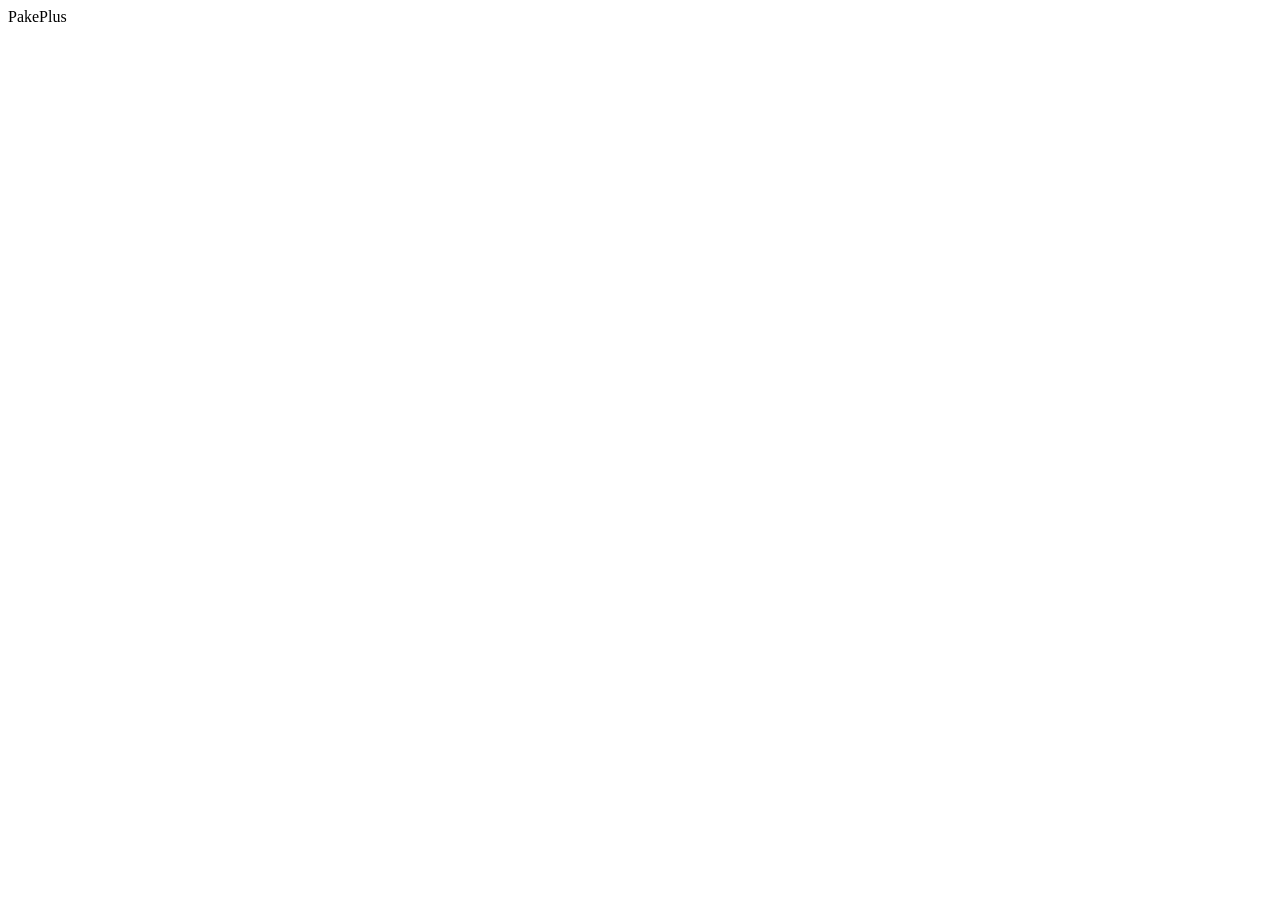
==== scripts/www/index.html @ 14840fa8 "Initial commit" ====
<!DOCTYPE html>
<html lang="en">
    <head>
        <meta charset="UTF-8" />
        <meta name="viewport" content="width=device-width, initial-scale=1.0" />
        <title>PakePlus</title>
    </head>
    <body>
        PakePlus
    </body>
</html>
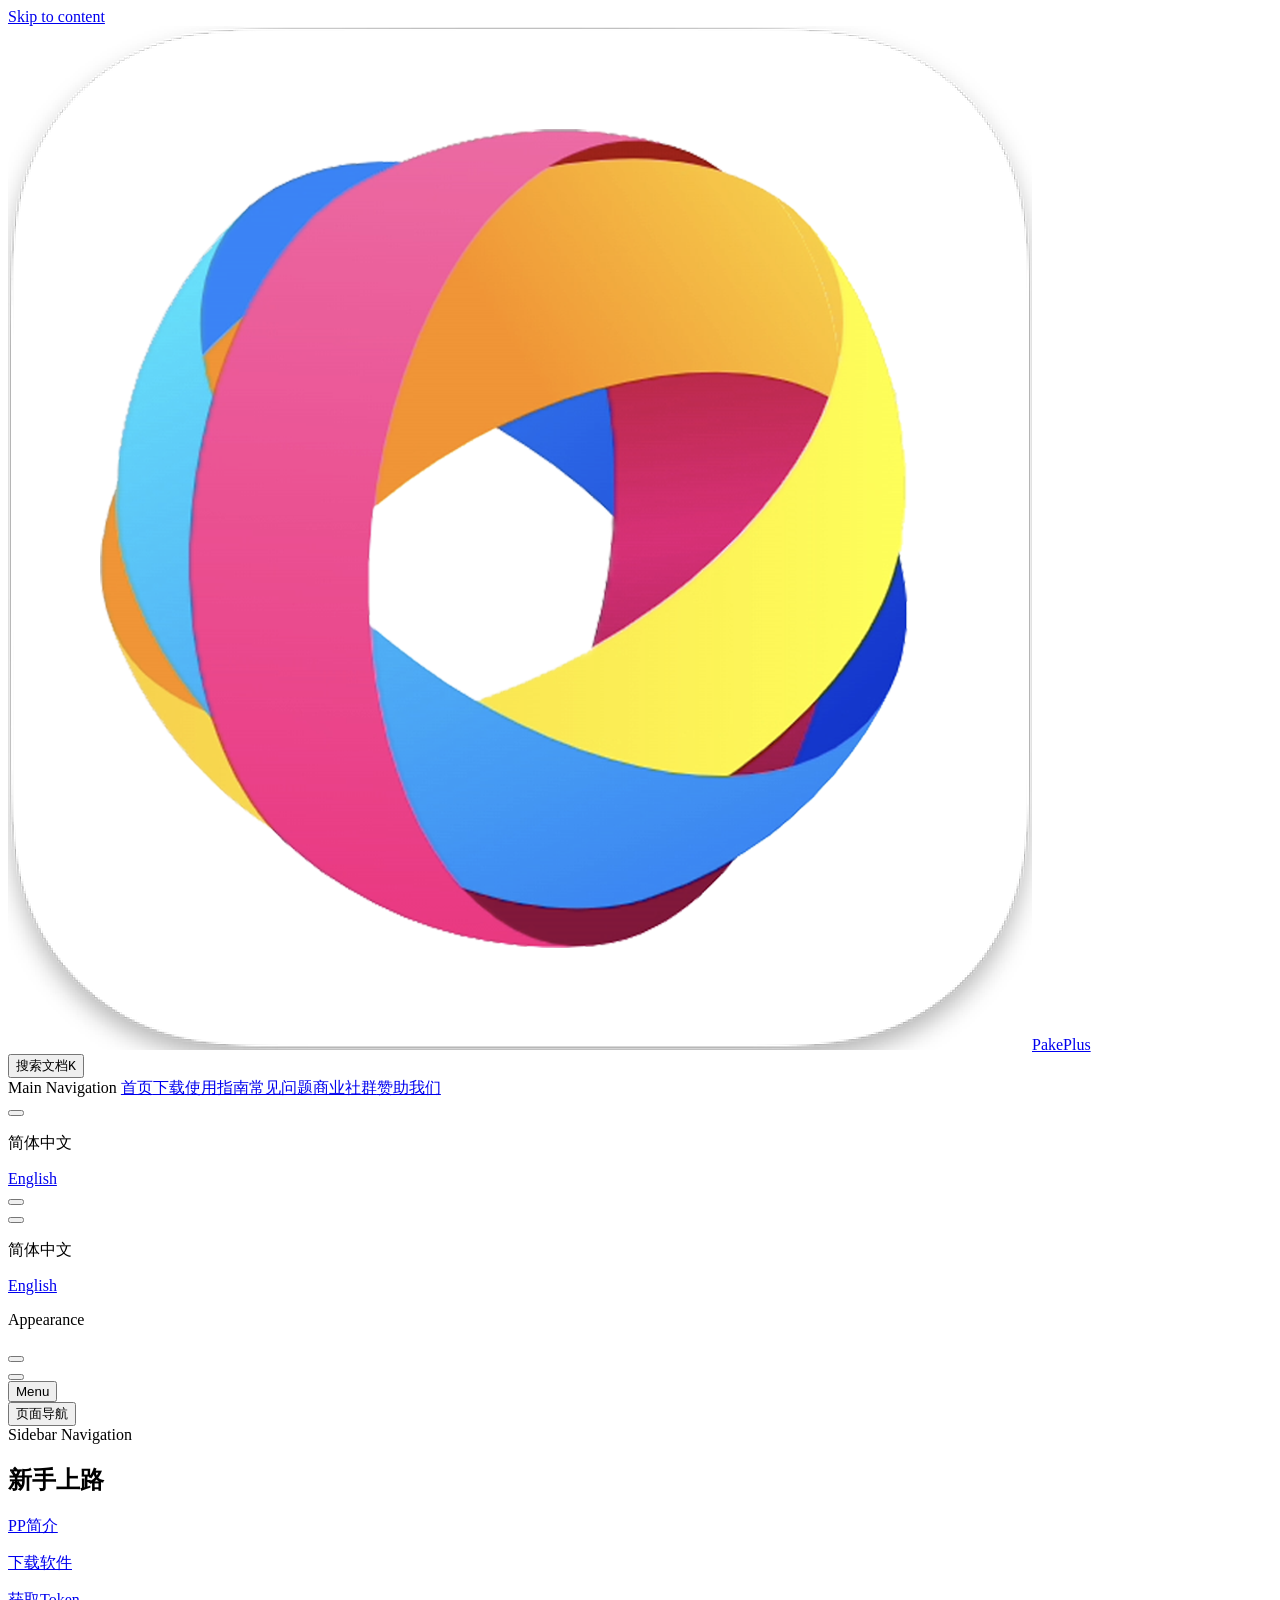
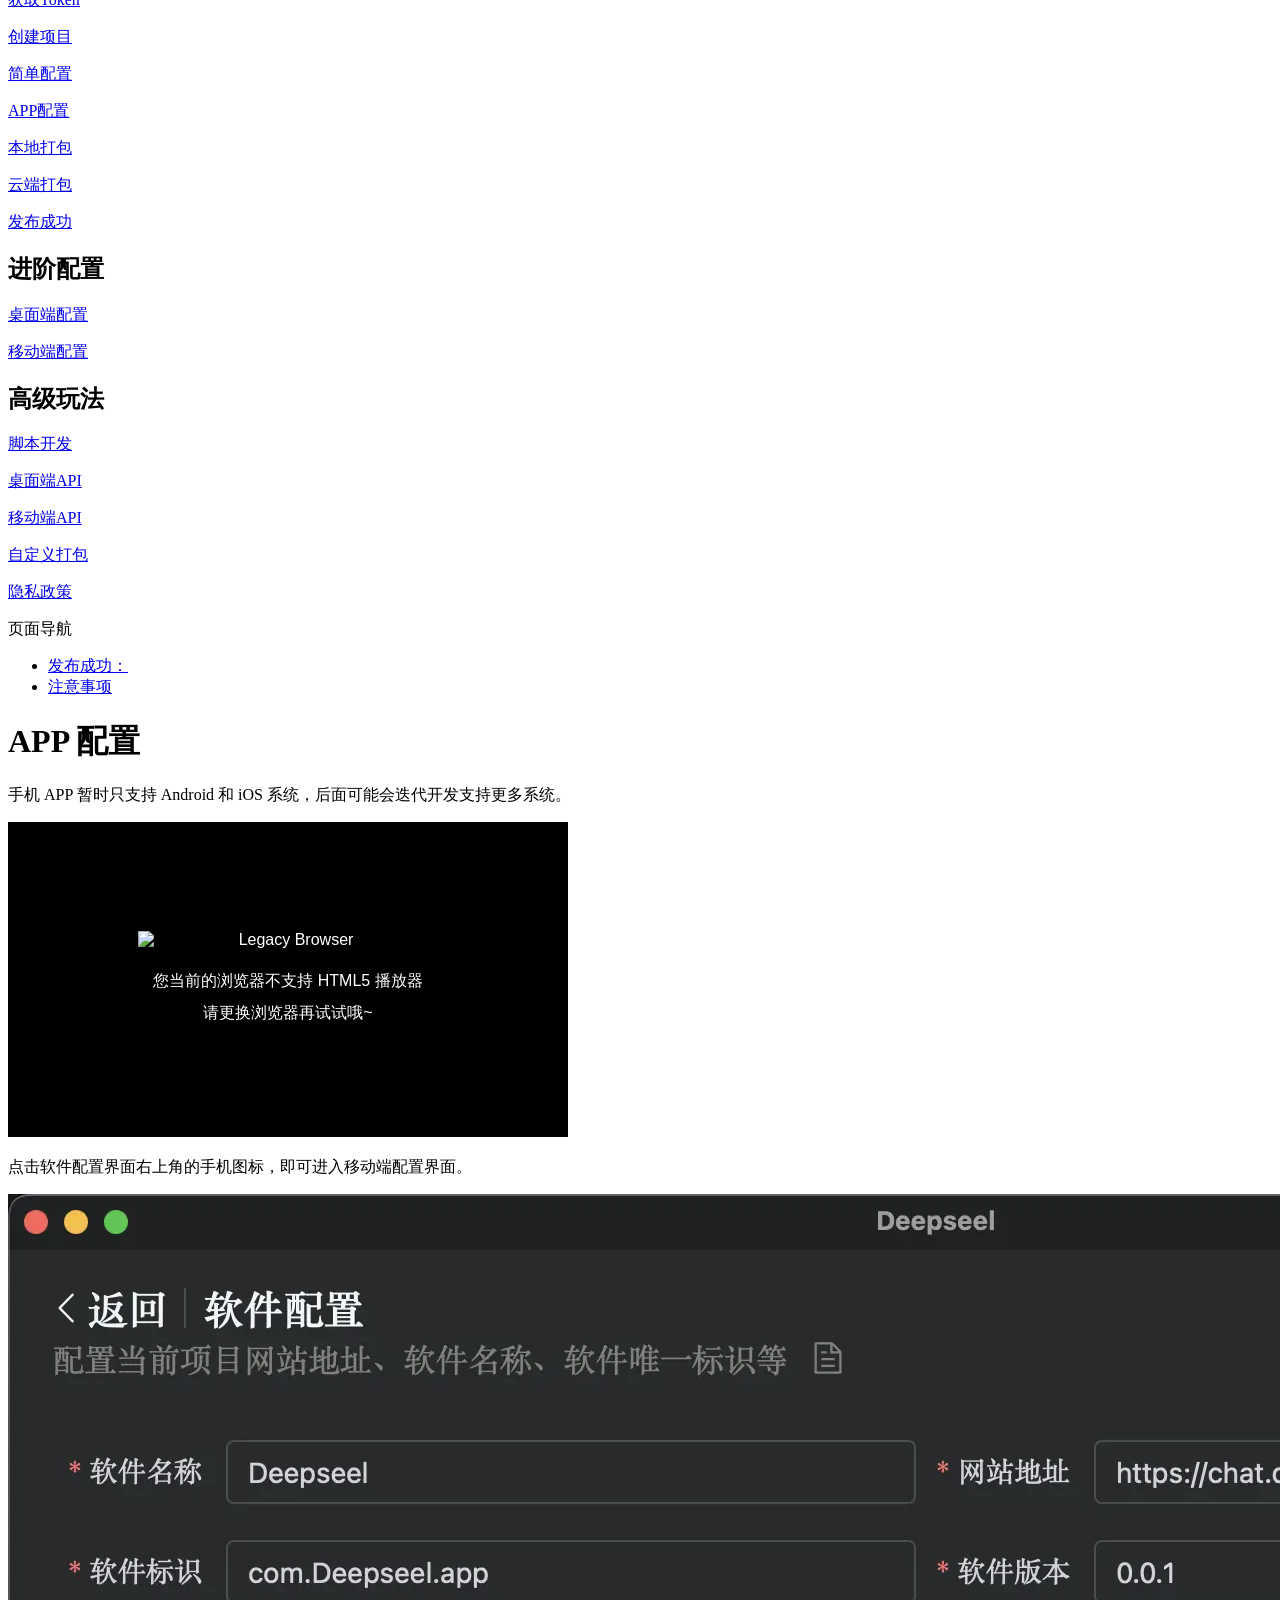
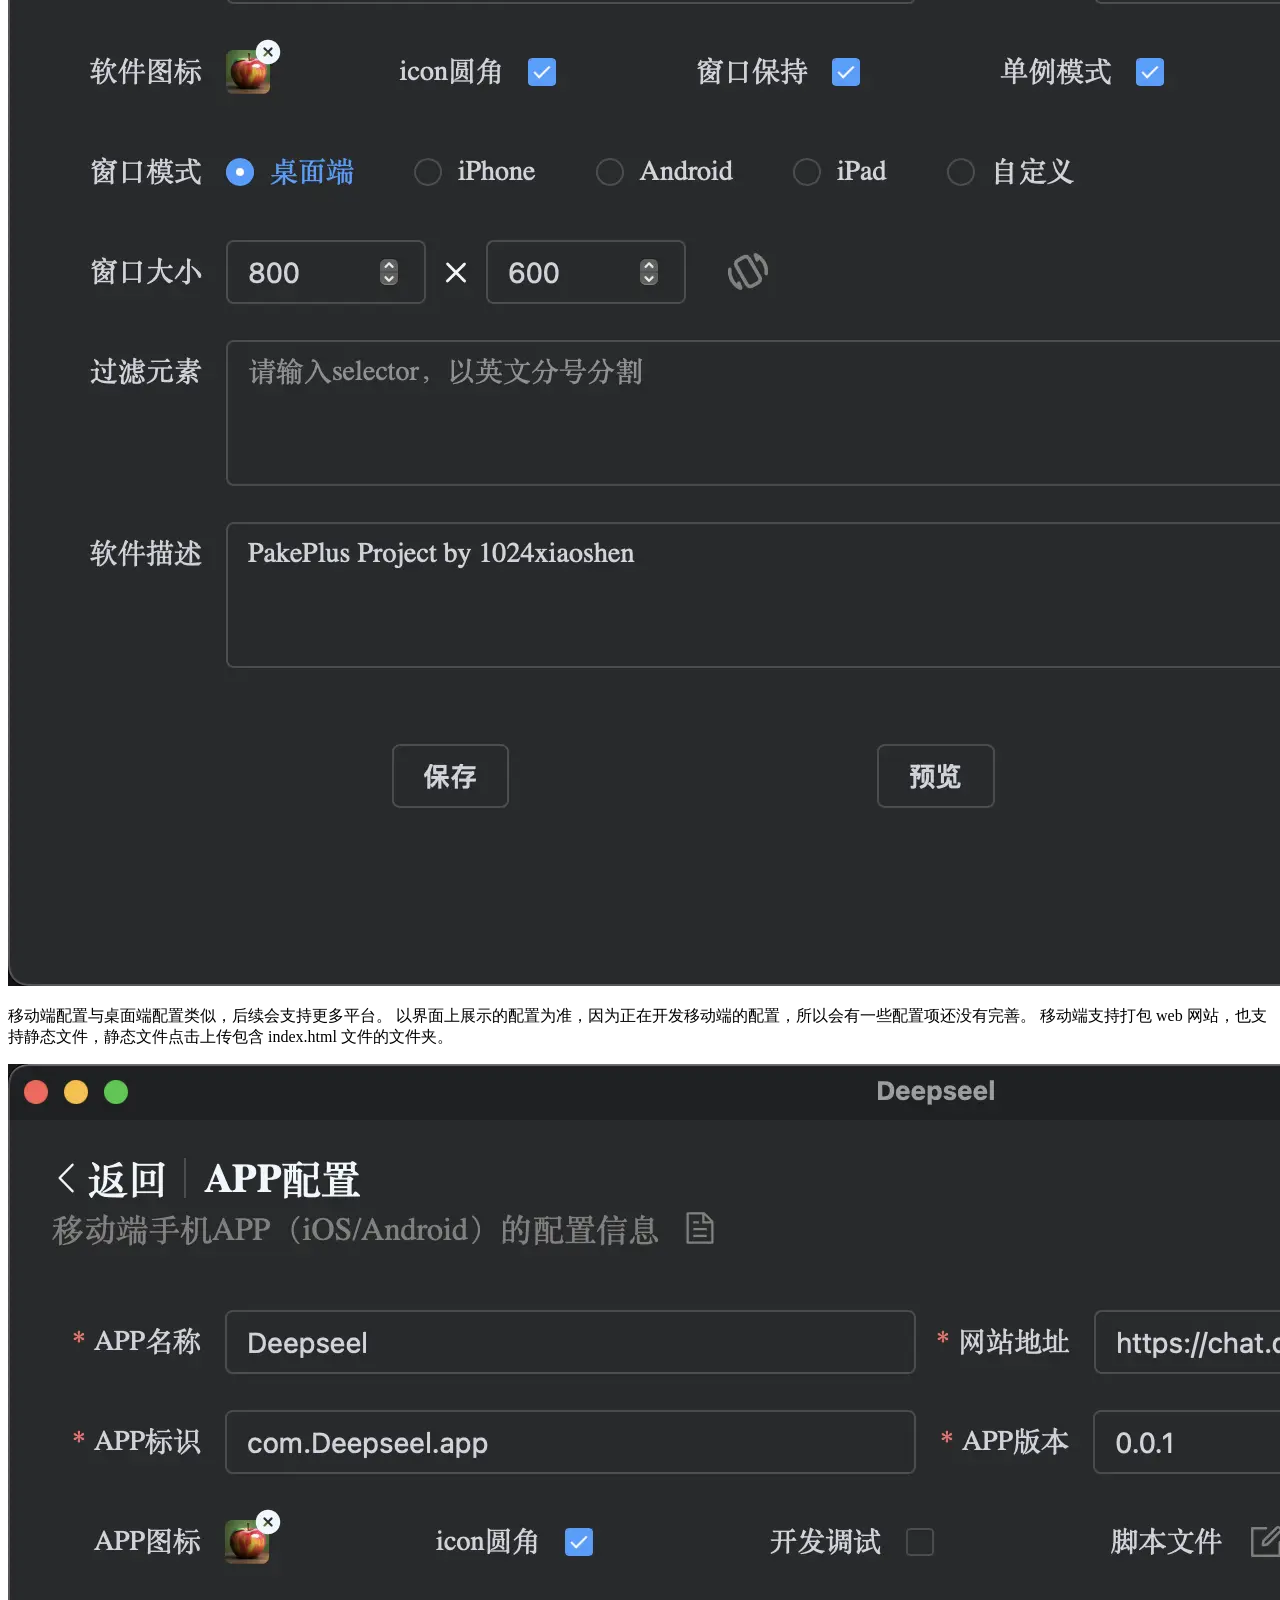
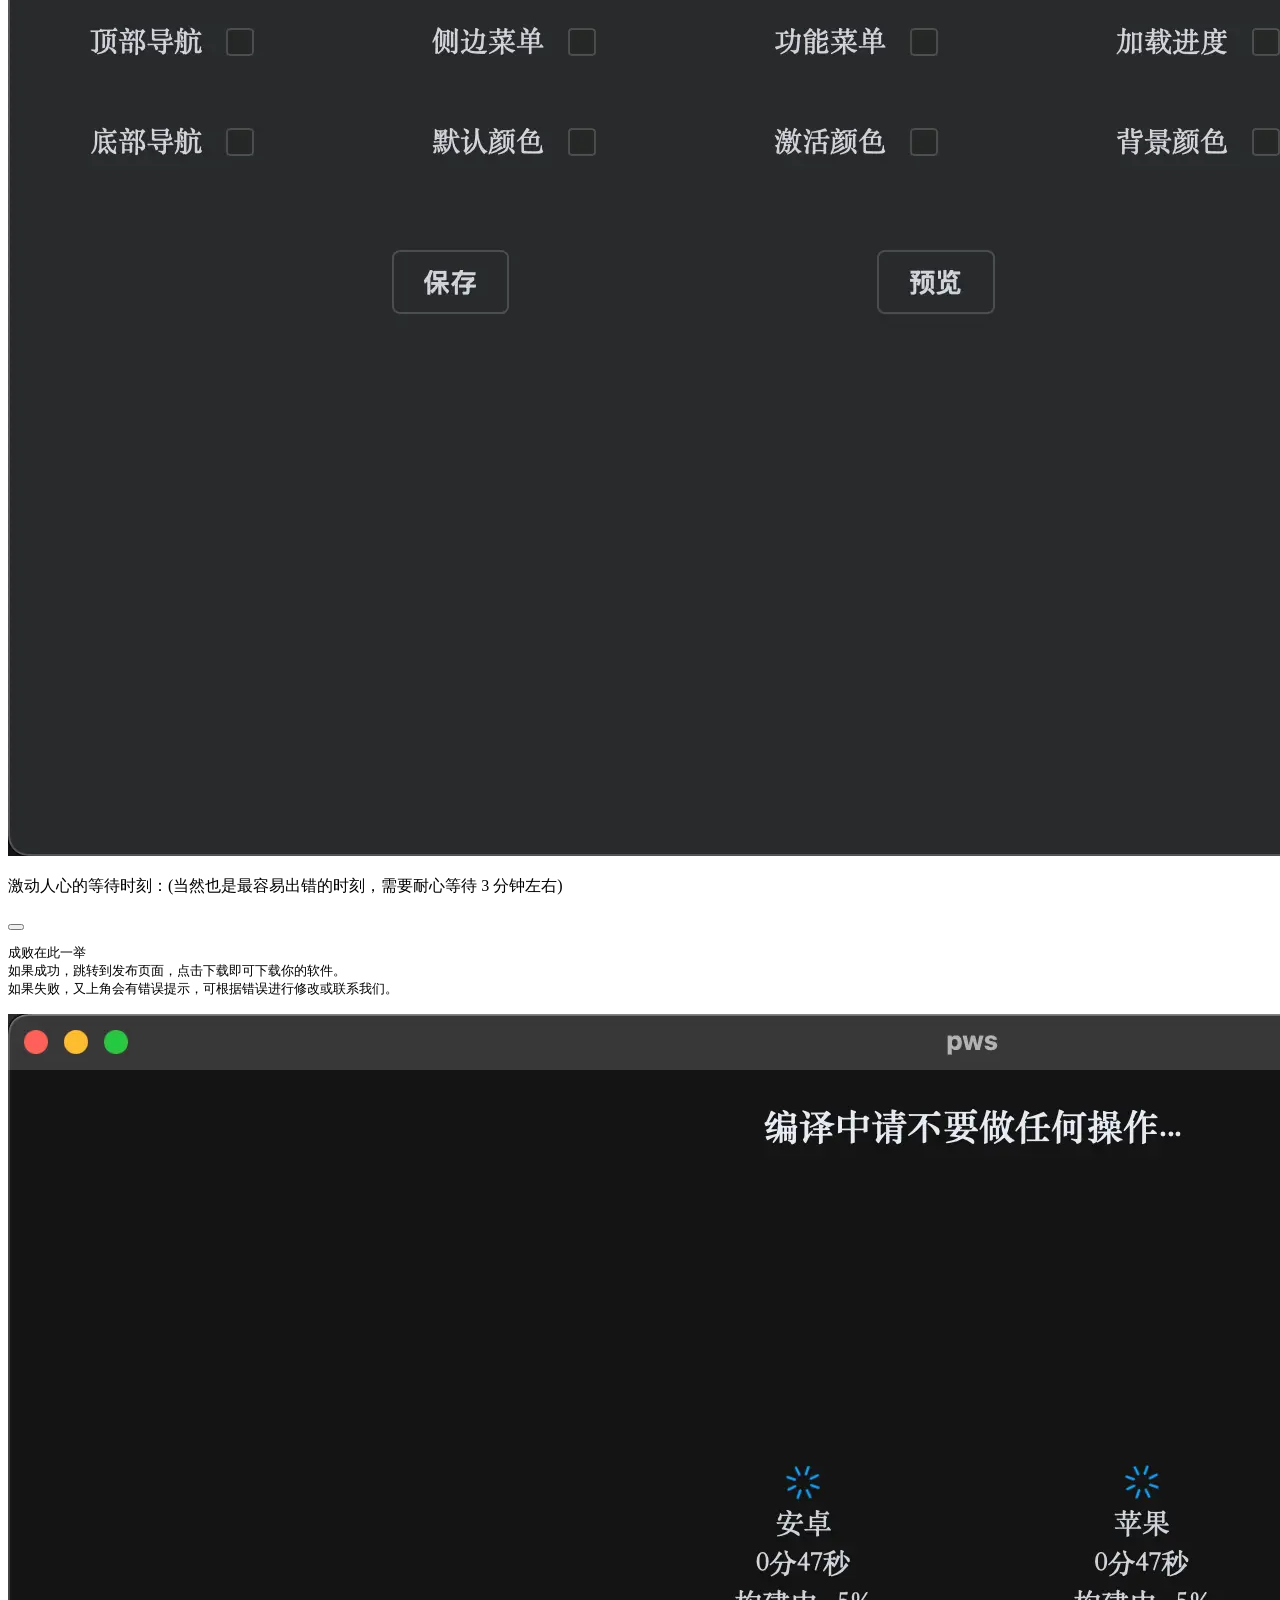
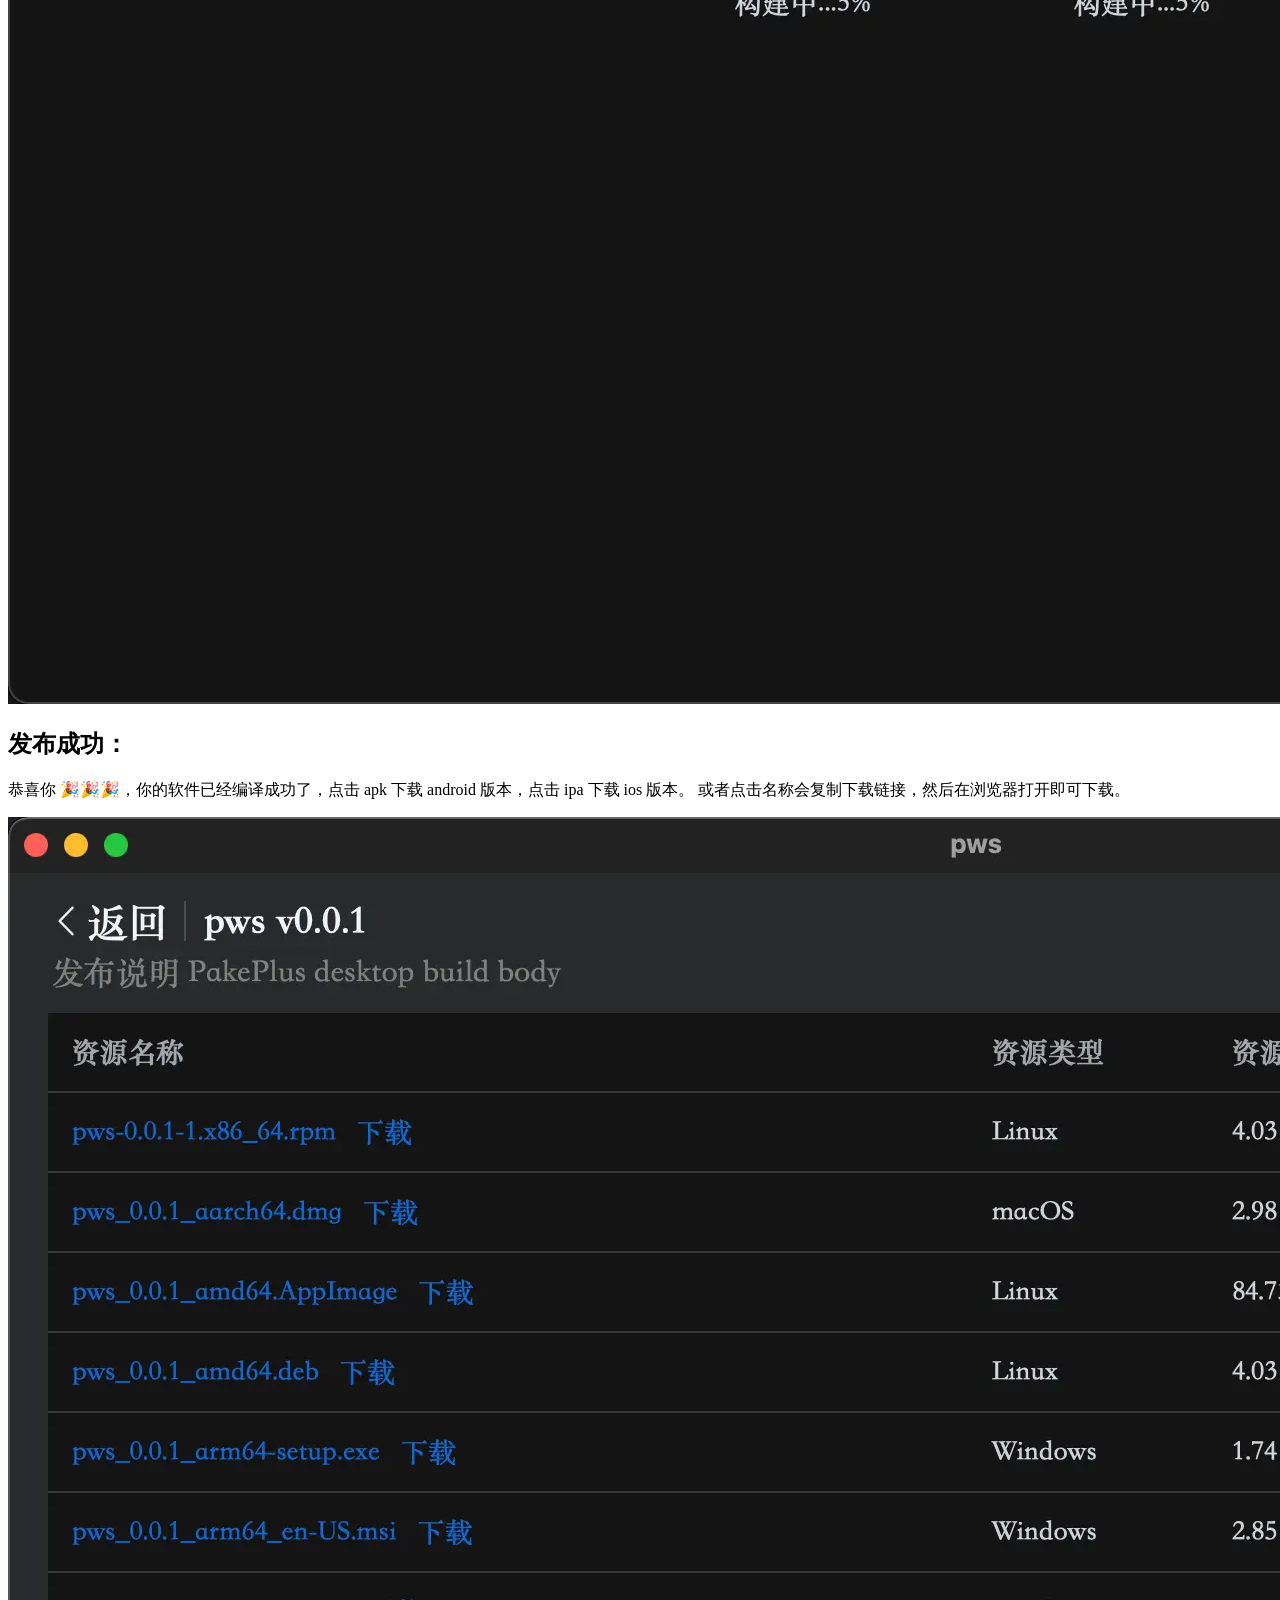
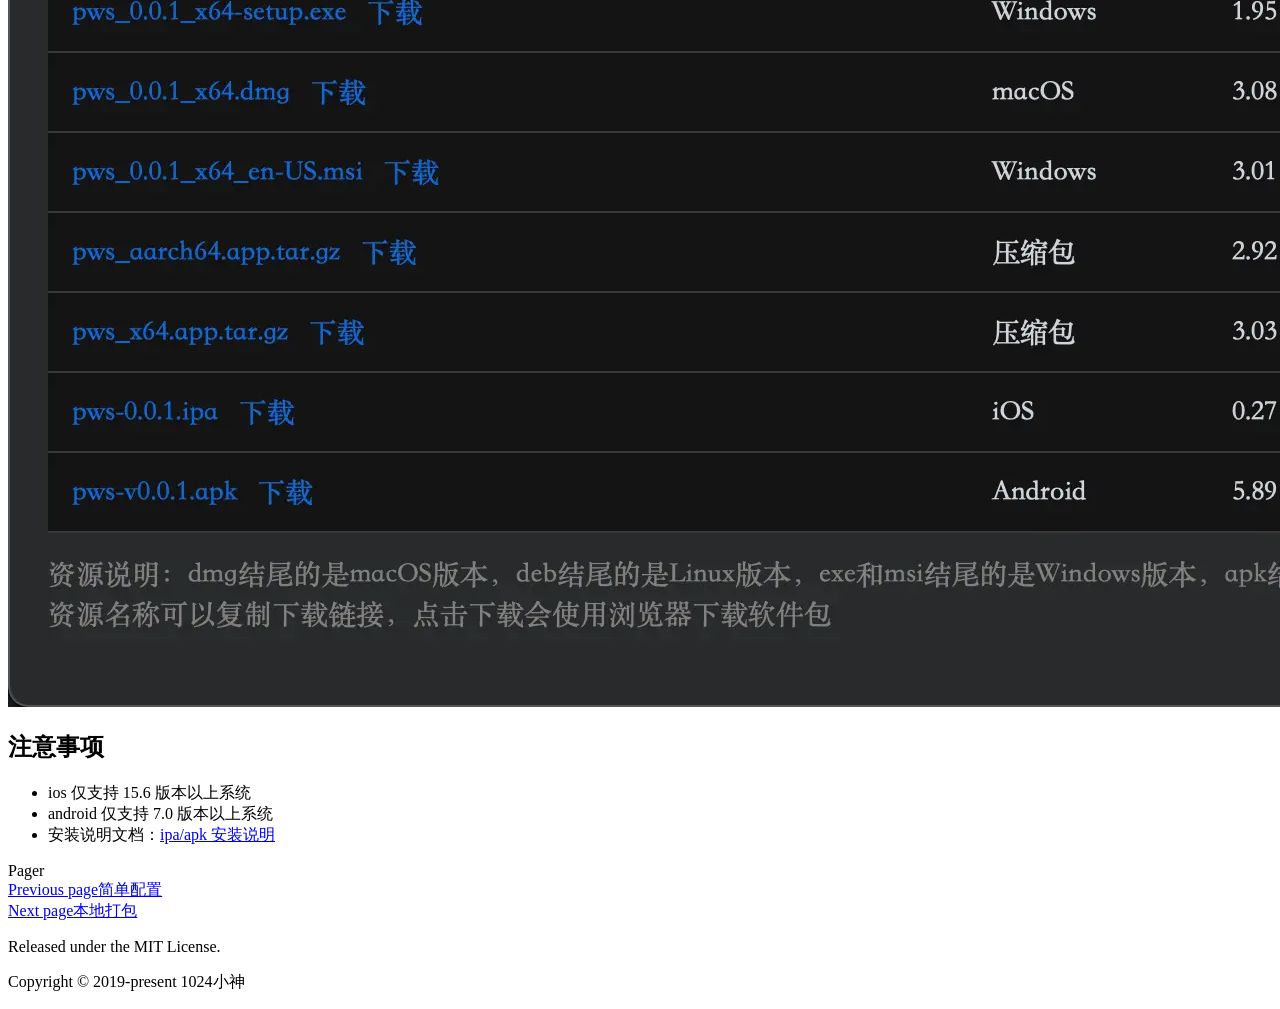
==== commit c7acfcd5: "update src file from pakeplus" ====
--- a/scripts/www/index.html
+++ b/scripts/www/index.html
@@ -1,11 +1,158 @@
 <!DOCTYPE html>
-<html lang="en">
-    <head>
-        <meta charset="UTF-8" />
-        <meta name="viewport" content="width=device-width, initial-scale=1.0" />
-        <title>PakePlus</title>
-    </head>
-    <body>
-        PakePlus
-    </body>
-</html>
+<!-- saved from url=(0040)https://pakeplus.com/zh/guide/phone.html -->
+<html lang="zh" dir="ltr"><script src="./APP 配置 _ PakePlus_files/hm.js.下载"></script><head><meta http-equiv="Content-Type" content="text/html; charset=UTF-8">
+    
+    <meta name="viewport" content="width=device-width,initial-scale=1">
+    <title>APP 配置 | PakePlus</title>
+    <meta name="description" content="Package Web/Vue/React/HTML projects into Desktop/Mobile Apps in minutes, 官方开源免费打包工具，打包网页/Vue/React/HTML 项目为桌面/手机应用只需几分钟">
+    <meta name="generator" content="VitePress v1.6.4">
+    <link rel="preload stylesheet" href="https://pakeplus.com/assets/style.CW9N37-b.css" as="style">
+    <link rel="preload stylesheet" href="https://pakeplus.com/vp-icons.css" as="style">
+    
+    <script type="module" src="./APP 配置 _ PakePlus_files/app.BFG2MsRQ.js.下载"></script>
+    <link rel="preload" href="https://pakeplus.com/assets/inter-roman-latin.Di8DUHzh.woff2" as="font" type="font/woff2" crossorigin="">
+    <link rel="modulepreload" href="https://pakeplus.com/assets/chunks/theme.D4vzl-ha.js">
+    <link rel="modulepreload" href="https://pakeplus.com/assets/chunks/framework.CbQjVMS6.js">
+    <link rel="modulepreload" href="https://pakeplus.com/assets/chunks/buildtime.data.BoHtHTyZ.js">
+    <link rel="modulepreload" href="https://pakeplus.com/assets/zh_index.md.CkSi1IK-.lean.js">
+    <link rel="icon" href="./APP 配置 _ PakePlus_files/app.svg">
+    <script>var _hmt=_hmt||[];(function(){var e=document.createElement("script");e.src="https://hm.baidu.com/hm.js?63127d959845e83b472b4316ecda1e14";var t=document.getElementsByTagName("script")[0];t.parentNode.insertBefore(e,t)})();</script>
+    <script src="./APP 配置 _ PakePlus_files/ppweb.js.下载" type="module"></script>
+    <script id="check-dark-mode">(()=>{const e=localStorage.getItem("vitepress-theme-appearance")||"auto",a=window.matchMedia("(prefers-color-scheme: dark)").matches;(!e||e==="auto"?a:e==="dark")&&document.documentElement.classList.add("dark")})();</script>
+    <script id="check-mac-os">document.documentElement.classList.toggle("mac",/Mac|iPhone|iPod|iPad/i.test(navigator.platform));</script>
+  <style>.jj-flash-note__popper[data-v-44225974]{position:absolute;border:none;outline:0;text-align:center;width:28px;height:28px;background:#f7f8fa;border:1px solid #e5e6eb;border-radius:2px;padding:4px}.jj-flash-note__popper .icon[data-v-44225974]{pointer-events:none}.jj-flash-note__popup.vdr-container{position:absolute;box-sizing:border-box}.jj-flash-note__popup.vdr-container .vdr-handle-tl{top:-4px;left:-4px;cursor:nwse-resize}.jj-flash-note__popup.vdr-container .vdr-handle-tm{top:-2px;left:50%;margin-left:-3px;cursor:ns-resize}.jj-flash-note__popup.vdr-container .vdr-handle-tr{top:-4px;right:-4px;cursor:nesw-resize}.jj-flash-note__popup.vdr-container .vdr-handle-ml{top:50%;margin-top:-3px;left:-2px;cursor:ew-resize}.jj-flash-note__popup.vdr-container .vdr-handle-mr{top:50%;margin-top:-3px;right:-2px;cursor:ew-resize}.jj-flash-note__popup.vdr-container .vdr-handle-bl{bottom:-4px;left:-4px;cursor:nesw-resize}.jj-flash-note__popup.vdr-container .vdr-handle-bm{bottom:-2px;left:50%;margin-left:-4px;cursor:ns-resize}.jj-flash-note__popup.vdr-container .vdr-handle-br{bottom:-4px;right:-4px;cursor:nwse-resize}.jj-flash-note__popup.vdr-container .vdr-handle{box-sizing:border-box;position:absolute;width:7px;height:7px}.jj-flash-note__popup.vdr-container .vdr-handle.vdr-handle-tl.handle-tl{top:0;left:0}.jj-flash-note__popup.vdr-container .vdr-handle.vdr-handle-tr.handle-tr{top:0;right:0}.jj-flash-note__popup.vdr-container .vdr-handle.vdr-handle-bl.handle-bl{bottom:0;left:0}.jj-flash-note__popup.vdr-container .vdr-handle.vdr-handle-br.handle-br{bottom:0;right:0}.jj-flash-note__popup.vdr-container .vdr-handle.vdr-handle-bm.handle-bm,.jj-flash-note__popup.vdr-container .vdr-handle.vdr-handle-tm.handle-tm{left:10px;right:10px;width:unset;margin-left:0}.jj-flash-note__popup.vdr-container .vdr-handle.vdr-handle-ml.handle-ml,.jj-flash-note__popup.vdr-container .vdr-handle.vdr-handle-mr.handle-mr{top:10px;bottom:10px;height:unset;margin-top:0}.jj-flash-note__popup[data-v-45165cc7]{position:absolute;border:1px solid #e4e6eb;filter:drop-shadow(0 2px 15px rgba(0, 0, 0, .2));border-radius:4px;overflow:hidden;z-index:9999;background-color:#fff}.jj-flash-note__frame[data-v-45165cc7]{border:none}.jj-flash-note__app[data-v-6ad74fae]{z-index:9999;position:fixed;left:0;top:0}.jj-flash-note__app .mask[data-v-6ad74fae]{position:fixed;left:0;right:0;top:0;bottom:0;z-index:9000;background-color:rgba(0,0,0,.4);opacity:1}.jj-flash-note__app .fade-enter-active[data-v-6ad74fae],.jj-flash-note__app .fade-leave-active[data-v-6ad74fae]{transition:opacity .15s ease}.jj-flash-note__app .fade-enter-from[data-v-6ad74fae],.jj-flash-note__app .fade-leave-to[data-v-6ad74fae]{opacity:0}[data-v-41285de6]:root{--jjext-color-brand:#1e80ff;--jjext-color-brand-light:#e8f3ff;--jjext-color-nav-title:#86909c;--jjext-color-nav-popup-bg:#ffffff;--jjext-color-primary:#1d2129;--jjext-color-secondary-app:#4e5969;--jjext-color-thirdly:#86909c;--jjext-color-hover:#1e80ff;--jjext-color-hover-thirdly:#86909c;--jjext-color-dropdown-text:#1e80ff;--jjext-color-divider:#e5e6eb;--jjext-color-main-bg:#f4f5f5;--jjext-color-secondary-bg:#ffffff;--jjext-color-thirdly-bg:#f4f5f5;--jjext-color-hover-bg:#e8f3ff;--jjext-color-comment-bg:rgba(244, 245, 245, 0.5);--jjext-hover-bg:linear-gradient(
+    90deg,
+    rgba(232, 243, 255, 0) 0%,
+    rgba(232, 243, 255, 0.8) 25.09%,
+    #e8f3ff 50.16%,
+    rgba(232, 243, 255, 0.8) 75.47%,
+    rgba(232, 243, 255, 0) 100%
+  );--jjext-color-mask:rgba(0, 0, 0, 0.4);--jjext-color-quick-nav-text:#ffffff;--jjext-color-nav-bg:rgba(255, 255, 255, 0.13);--jjext-color-nav-selected-border:rgba(229, 230, 235, 0.3);--jjext-color-tips:#f53f3f;--jjext-color-fourthly:#c9cdd4;--jjext-color-shadow:rgba(0, 0, 0, 0.16);--jjext-color-grey-triangle:#e5e6eb;--jjext-color-icon-search:#ffffff;--jjext-color-navbar-icon:#1e80ff;--jjext-color-layout-dropdown-bg:rgba(232, 243, 255, 0.8);--jjext-color-layout-title:#4e5969;--jjext-color-layout-title-active:#1e80ff;--jjext-color-layout-icon-outline:rgba(30, 128, 255, 0.5);--jjext-color-layout-icon-fill:#ffffff;--jjext-color-layer-gray-1-2:rgba(228, 230, 235, 0.5);--jjext-color-layer-4:#ffffff;--jjext-color-font-brand1-normal:#1e80ff;--jjext-color-font-brand-4:#abcdff;--jjext-color-font-1:#252933;--jjext-color-font-2:#515767;--jjext-color-font-3:#8a919f;--jjext-color-font-4:#c2c8d1;--jjext-color-font-white:#fff;--jjext-color-layer-4-plugin:rgba(30, 128, 255, 0.05);--jjext-brand-fill2-hover:rgba(30, 128, 255, 0.1);--jjext-color-gray-0:#fff;--jjext-color-gray-1-1:#e4e6eb;--jjext-color-gray-1-2:rgba(228, 230, 235, 0.5);--jjext-color-gray-1-3:#e4e6eb;--jjext-color-gray-2:#f2f3f5;--jjext-color-gray-3:#f7f8fa;--jjext-color-background:#f2f3f5;--jjext-color-layer-1:#fff;--jjext-color-layer-2-1:#f7f8fa;--jjext-color-layer-2-2:rgba(247, 248, 250, 0.7);--jjext-color-layer-3-fill:#f2f3f5;--jjext-color-layer-3-border:#e4e6eb;--jjext-color-layer-4-dropdown:#fff;--jjext-color-layer-5:#fff;--jjext-color-brand-1-normal:#1e80ff;--jjext-color-brand-2-hover:#1171ee;--jjext-color-brand-3-click:#0060dd;--jjext-color-brand-4-disable:#abcdff;--jjext-color-brand-5-light:#eaf2ff;--jjext-color-mask-1:rgba(0, 0, 0, 0.4);--jjext-color-mask-2:#fff;--jjext-color-mask-3:none;--jjext-color-mask-6:#ffffff;--jjext-color-brand-fill1-normal:rgba(30, 128, 255, 0.05);--jjext-color-brand-fill2-hover:rgba(30, 128, 255, 0.1);--jjext-color-brand-fill3-click:rgba(30, 128, 255, 0.2);--jjext-color-brand-stroke1-normal:rgba(30, 128, 255, 0.3);--jjext-color-brand-stroke2-hover:rgba(30, 128, 255, 0.45);--jjext-color-brand-stroke3-click:rgba(30, 128, 255, 0.6);--jjext-color-font_danger:#ff5132;--jjext-color-shade-1:rgba(0, 0, 0, 0.4);--jjext-color-popup:#fff;--jjext-color-popover:rgba(0, 0, 0, 0.8)}:root .dark[data-v-41285de6]{--jjext-color-brand:#1352a3;--jjext-color-nav-title:#e3e3e3;--jjext-color-nav-popup-bg:#1352a3;--jjext-color-primary:#e3e3e3;--jjext-color-secondary-app:#a9a9a9;--jjext-color-thirdly:#7d7d7f;--jjext-color-hover:#eeeeee;--jjext-color-hover-thirdly:#878789;--jjext-color-dropdown-text:#878789;--jjext-color-divider:#4a4a4a;--jjext-color-main-bg:#121212;--jjext-color-secondary-bg:#272727;--jjext-color-thirdly-bg:#3a3a3a;--jjext-color-hover-bg:#3a3a3a;--jjext-color-comment-bg:#313131;--jjext-hover-bg:linear-gradient(
+    90deg,
+    rgba(58, 58, 58, 0) 0%,
+    rgba(58, 58, 58, 0.8) 25.09%,
+    #3a3a3a 50.16%,
+    rgba(58, 58, 58, 0.8) 75.47%,
+    rgba(58, 58, 58, 0) 100%
+  );--jjext-color-mask:rgba(0, 0, 0, 0.4);--jjext-color-quick-nav-text:#e3e3e3;--jjext-color-nav-bg:rgb(30, 30, 30);--jjext-color-nav-selected-border:#4a4a4a;--jjext-color-tips:#bc3030;--jjext-color-fourthly:#878789;--jjext-color-shadow:rgba(0, 0, 0, 0.16);--jjext-color-grey-triangle:#3a3a3a;--jjext-color-icon-search:#e3e3e3;--jjext-color-navbar-icon:#e3e3e3;--jjext-color-layout-dropdown-bg:rgba(125, 125, 127, 0.8);--jjext-color-layout-title:#eeeeee;--jjext-color-layout-title-active:#eeeeee;--jjext-color-layout-icon-outline:#131313;--jjext-color-layout-icon-fill:#e3e3e3;--jjext-color-layer-gray-1-2:rgba(255, 255, 255, 0.1);--jjext-color-layer-4:#2f2f2f;--jjext-color-font-brand1-normal:#4495ff;--jjext-color-font-brand-4:rgba(19, 113, 236, 0.2);--jjext-color-font-1:rgba(255, 255, 255, 0.9);--jjext-color-font-2:rgba(255, 255, 255, 0.7);--jjext-color-font-3:rgba(255, 255, 255, 0.55);--jjext-color-font-4:rgba(255, 255, 255, 0.45);--jjext-color-font-white:#fff;--jjext-color-layer-4-plugin:rgba(30, 128, 255, 0.1);--jjext-brand-fill2-hover:rgba(20, 115, 237, 0.25);--jjext-color-gray-0:#000;--jjext-color-gray-1-1:rgba(255, 255, 255, 0.2);--jjext-color-gray-1-2:rgba(255, 255, 255, 0.1);--jjext-color-gray-1-3:#464646;--jjext-color-gray-2:rgba(255, 255, 255, 0.12);--jjext-color-gray-3:rgba(255, 255, 255, 0.08);--jjext-color-background:#000;--jjext-color-layer-1:#181818;--jjext-color-layer-2-1:rgba(255, 255, 255, 0.08);--jjext-color-layer-2-2:rgba(255, 255, 255, 0.08);--jjext-color-layer-3-fill:rgba(255, 255, 255, 0.08);--jjext-color-layer-3-border:rgba(255, 255, 255, 0.2);--jjext-color-layer-4-dropdown:#2f2f2f;--jjext-color-layer-5:rgba(255, 255, 255, 0.12);--jjext-color-brand-1-normal:#2986ff;--jjext-color-brand-2-hover:#1473ed;--jjext-color-brand-3-click:#0563dd;--jjext-color-brand-4-disable:rgba(41, 134, 255, 0.4);--jjext-color-brand-5-light:rgba(30, 128, 255, 0.2);--jjext-color-mask-1:rgba(255, 255, 255, 0.4);--jjext-color-mask-2:#282828;--jjext-color-mask-3:rgba(0, 0, 0, 0.05);--jjext-color-mask-6:#181818;--jjext-color-brand-fill1-normal:rgba(41, 134, 255, 0.15);--jjext-color-brand-fill2-hover:rgba(20, 115, 237, 0.25);--jjext-color-brand-fill3-click:rgba(5, 99, 221, 0.35);--jjext-color-brand-stroke1-normal:rgba(41, 134, 255, 0.4);--jjext-color-brand-stroke2-hover:rgba(20, 115, 237, 0.6);--jjext-color-brand-stroke3-click:rgba(5, 99, 221, 0.6);--jjext-color-font_danger:#f85959;--jjext-color-shade-1:rgba(0, 0, 0, 0.6);--jjext-color-popup:#282828;--jjext-color-popover:#323232}.juejin-search[data-v-41285de6]{display:flex;width:682px;height:46px;border-radius:2px;flex-direction:row;align-items:center;justify-content:center;position:relative}.juejin-search .search-anim[data-v-41285de6]{position:absolute;left:8px;width:28px;height:28px;object-fit:contain;animation-play-state:paused}.juejin-search .search-anim.slide-right-enter-active[data-v-41285de6],.juejin-search .search-anim.slide-right-leave-active[data-v-41285de6]{transition:width .3s linear}.juejin-search .search-anim.slide-right-enter-from[data-v-41285de6],.juejin-search .search-anim.slide-right-leave-to[data-v-41285de6]{width:0}.juejin-search .juejin-search-logo[data-v-41285de6]{right:16px;position:absolute;width:23px;height:18px;object-fit:contain}.juejin-search .juejin-search-logo path[data-v-41285de6]{transition:all .3s linear}.juejin-search #juejin-search-input-global[data-v-41285de6]{height:100%;width:100%}.juejin-search #juejin-search-input-global .input[data-v-41285de6]{padding:0 39px 0 33px;width:100%;height:100%;outline:0;border:none;border-radius:2px;color:var(--jjext-color-font-1);font-size:18px;line-height:22px;font-weight:500;caret-color:transparent;box-sizing:border-box;background-color:var(--jjext-color-layer-4-plugin)}.juejin-search #juejin-search-input-global .input.active[data-v-41285de6]{border:2px solid var(--jjext-color-font-brand-4)}.juejin-search #juejin-search-input-global .input.animation-stopped[data-v-41285de6]{caret-color:#1e80ff;padding-left:16px}.juejin-search #juejin-search-input-global .input[data-v-41285de6]::placeholder{font-weight:400;color:#86909c}.calculator[data-v-4faf9c0e]{display:flex;align-items:center;height:36px;padding:0 16px;cursor:pointer}.calculator .result[data-v-4faf9c0e]{font-size:14px;text-align:start;font-weight:500;line-height:22px;color:#1d2129;margin:0 12px;text-overflow:ellipsis;flex:1 0 auto;overflow:hidden;white-space:nowrap;max-width:494px}.calculator .hint[data-v-4faf9c0e]{font-size:14px;line-height:22px;color:#8a919f}[data-v-ef0f272e]:root{--jjext-color-brand:#1e80ff;--jjext-color-brand-light:#e8f3ff;--jjext-color-nav-title:#86909c;--jjext-color-nav-popup-bg:#ffffff;--jjext-color-primary:#1d2129;--jjext-color-secondary-app:#4e5969;--jjext-color-thirdly:#86909c;--jjext-color-hover:#1e80ff;--jjext-color-hover-thirdly:#86909c;--jjext-color-dropdown-text:#1e80ff;--jjext-color-divider:#e5e6eb;--jjext-color-main-bg:#f4f5f5;--jjext-color-secondary-bg:#ffffff;--jjext-color-thirdly-bg:#f4f5f5;--jjext-color-hover-bg:#e8f3ff;--jjext-color-comment-bg:rgba(244, 245, 245, 0.5);--jjext-hover-bg:linear-gradient(
+    90deg,
+    rgba(232, 243, 255, 0) 0%,
+    rgba(232, 243, 255, 0.8) 25.09%,
+    #e8f3ff 50.16%,
+    rgba(232, 243, 255, 0.8) 75.47%,
+    rgba(232, 243, 255, 0) 100%
+  );--jjext-color-mask:rgba(0, 0, 0, 0.4);--jjext-color-quick-nav-text:#ffffff;--jjext-color-nav-bg:rgba(255, 255, 255, 0.13);--jjext-color-nav-selected-border:rgba(229, 230, 235, 0.3);--jjext-color-tips:#f53f3f;--jjext-color-fourthly:#c9cdd4;--jjext-color-shadow:rgba(0, 0, 0, 0.16);--jjext-color-grey-triangle:#e5e6eb;--jjext-color-icon-search:#ffffff;--jjext-color-navbar-icon:#1e80ff;--jjext-color-layout-dropdown-bg:rgba(232, 243, 255, 0.8);--jjext-color-layout-title:#4e5969;--jjext-color-layout-title-active:#1e80ff;--jjext-color-layout-icon-outline:rgba(30, 128, 255, 0.5);--jjext-color-layout-icon-fill:#ffffff;--jjext-color-layer-gray-1-2:rgba(228, 230, 235, 0.5);--jjext-color-layer-4:#ffffff;--jjext-color-font-brand1-normal:#1e80ff;--jjext-color-font-brand-4:#abcdff;--jjext-color-font-1:#252933;--jjext-color-font-2:#515767;--jjext-color-font-3:#8a919f;--jjext-color-font-4:#c2c8d1;--jjext-color-font-white:#fff;--jjext-color-layer-4-plugin:rgba(30, 128, 255, 0.05);--jjext-brand-fill2-hover:rgba(30, 128, 255, 0.1);--jjext-color-gray-0:#fff;--jjext-color-gray-1-1:#e4e6eb;--jjext-color-gray-1-2:rgba(228, 230, 235, 0.5);--jjext-color-gray-1-3:#e4e6eb;--jjext-color-gray-2:#f2f3f5;--jjext-color-gray-3:#f7f8fa;--jjext-color-background:#f2f3f5;--jjext-color-layer-1:#fff;--jjext-color-layer-2-1:#f7f8fa;--jjext-color-layer-2-2:rgba(247, 248, 250, 0.7);--jjext-color-layer-3-fill:#f2f3f5;--jjext-color-layer-3-border:#e4e6eb;--jjext-color-layer-4-dropdown:#fff;--jjext-color-layer-5:#fff;--jjext-color-brand-1-normal:#1e80ff;--jjext-color-brand-2-hover:#1171ee;--jjext-color-brand-3-click:#0060dd;--jjext-color-brand-4-disable:#abcdff;--jjext-color-brand-5-light:#eaf2ff;--jjext-color-mask-1:rgba(0, 0, 0, 0.4);--jjext-color-mask-2:#fff;--jjext-color-mask-3:none;--jjext-color-mask-6:#ffffff;--jjext-color-brand-fill1-normal:rgba(30, 128, 255, 0.05);--jjext-color-brand-fill2-hover:rgba(30, 128, 255, 0.1);--jjext-color-brand-fill3-click:rgba(30, 128, 255, 0.2);--jjext-color-brand-stroke1-normal:rgba(30, 128, 255, 0.3);--jjext-color-brand-stroke2-hover:rgba(30, 128, 255, 0.45);--jjext-color-brand-stroke3-click:rgba(30, 128, 255, 0.6);--jjext-color-font_danger:#ff5132;--jjext-color-shade-1:rgba(0, 0, 0, 0.4);--jjext-color-popup:#fff;--jjext-color-popover:rgba(0, 0, 0, 0.8)}:root .dark[data-v-ef0f272e]{--jjext-color-brand:#1352a3;--jjext-color-nav-title:#e3e3e3;--jjext-color-nav-popup-bg:#1352a3;--jjext-color-primary:#e3e3e3;--jjext-color-secondary-app:#a9a9a9;--jjext-color-thirdly:#7d7d7f;--jjext-color-hover:#eeeeee;--jjext-color-hover-thirdly:#878789;--jjext-color-dropdown-text:#878789;--jjext-color-divider:#4a4a4a;--jjext-color-main-bg:#121212;--jjext-color-secondary-bg:#272727;--jjext-color-thirdly-bg:#3a3a3a;--jjext-color-hover-bg:#3a3a3a;--jjext-color-comment-bg:#313131;--jjext-hover-bg:linear-gradient(
+    90deg,
+    rgba(58, 58, 58, 0) 0%,
+    rgba(58, 58, 58, 0.8) 25.09%,
+    #3a3a3a 50.16%,
+    rgba(58, 58, 58, 0.8) 75.47%,
+    rgba(58, 58, 58, 0) 100%
+  );--jjext-color-mask:rgba(0, 0, 0, 0.4);--jjext-color-quick-nav-text:#e3e3e3;--jjext-color-nav-bg:rgb(30, 30, 30);--jjext-color-nav-selected-border:#4a4a4a;--jjext-color-tips:#bc3030;--jjext-color-fourthly:#878789;--jjext-color-shadow:rgba(0, 0, 0, 0.16);--jjext-color-grey-triangle:#3a3a3a;--jjext-color-icon-search:#e3e3e3;--jjext-color-navbar-icon:#e3e3e3;--jjext-color-layout-dropdown-bg:rgba(125, 125, 127, 0.8);--jjext-color-layout-title:#eeeeee;--jjext-color-layout-title-active:#eeeeee;--jjext-color-layout-icon-outline:#131313;--jjext-color-layout-icon-fill:#e3e3e3;--jjext-color-layer-gray-1-2:rgba(255, 255, 255, 0.1);--jjext-color-layer-4:#2f2f2f;--jjext-color-font-brand1-normal:#4495ff;--jjext-color-font-brand-4:rgba(19, 113, 236, 0.2);--jjext-color-font-1:rgba(255, 255, 255, 0.9);--jjext-color-font-2:rgba(255, 255, 255, 0.7);--jjext-color-font-3:rgba(255, 255, 255, 0.55);--jjext-color-font-4:rgba(255, 255, 255, 0.45);--jjext-color-font-white:#fff;--jjext-color-layer-4-plugin:rgba(30, 128, 255, 0.1);--jjext-brand-fill2-hover:rgba(20, 115, 237, 0.25);--jjext-color-gray-0:#000;--jjext-color-gray-1-1:rgba(255, 255, 255, 0.2);--jjext-color-gray-1-2:rgba(255, 255, 255, 0.1);--jjext-color-gray-1-3:#464646;--jjext-color-gray-2:rgba(255, 255, 255, 0.12);--jjext-color-gray-3:rgba(255, 255, 255, 0.08);--jjext-color-background:#000;--jjext-color-layer-1:#181818;--jjext-color-layer-2-1:rgba(255, 255, 255, 0.08);--jjext-color-layer-2-2:rgba(255, 255, 255, 0.08);--jjext-color-layer-3-fill:rgba(255, 255, 255, 0.08);--jjext-color-layer-3-border:rgba(255, 255, 255, 0.2);--jjext-color-layer-4-dropdown:#2f2f2f;--jjext-color-layer-5:rgba(255, 255, 255, 0.12);--jjext-color-brand-1-normal:#2986ff;--jjext-color-brand-2-hover:#1473ed;--jjext-color-brand-3-click:#0563dd;--jjext-color-brand-4-disable:rgba(41, 134, 255, 0.4);--jjext-color-brand-5-light:rgba(30, 128, 255, 0.2);--jjext-color-mask-1:rgba(255, 255, 255, 0.4);--jjext-color-mask-2:#282828;--jjext-color-mask-3:rgba(0, 0, 0, 0.05);--jjext-color-mask-6:#181818;--jjext-color-brand-fill1-normal:rgba(41, 134, 255, 0.15);--jjext-color-brand-fill2-hover:rgba(20, 115, 237, 0.25);--jjext-color-brand-fill3-click:rgba(5, 99, 221, 0.35);--jjext-color-brand-stroke1-normal:rgba(41, 134, 255, 0.4);--jjext-color-brand-stroke2-hover:rgba(20, 115, 237, 0.6);--jjext-color-brand-stroke3-click:rgba(5, 99, 221, 0.6);--jjext-color-font_danger:#f85959;--jjext-color-shade-1:rgba(0, 0, 0, 0.6);--jjext-color-popup:#282828;--jjext-color-popover:#323232}.search-action[data-v-ef0f272e]{display:flex;align-items:center;box-sizing:border-box;user-select:none;cursor:pointer;height:36px;border-left:4px solid transparent;border-top:4px solid transparent;border-bottom:4px solid transparent;transition:all .15s linear;padding:0 16px 0 12px}.search-action.active[data-v-ef0f272e]{border-left-color:var(--jjext-color-font-brand1-normal);background-color:#f4f5f5}.search-action .search-content[data-v-ef0f272e]{display:flex;align-items:center;flex:1 0 auto;margin-right:16px}.search-action .search-content .search-content__logo[data-v-ef0f272e]{width:28px;height:28px;margin:0}.search-action .search-content .search-content__engine[data-v-ef0f272e],.search-action .search-content .search-content__keyword[data-v-ef0f272e]{font-size:14px;font-weight:500;line-height:22px}.search-action .search-content .search-content__keyword[data-v-ef0f272e]{color:var(--jjext-color-font-1);margin:0 4px 0 12px;text-overflow:ellipsis;overflow:hidden;white-space:nowrap;max-width:396px}.search-action .search-content .search-content__engine[data-v-ef0f272e]{color:var(--jjext-color-font-brand1-normal)}.search-action .hint[data-v-ef0f272e]{font-size:14px;line-height:22px;color:var(--jjext-color-font-brand1-normal)}em[data-v-b1604592]{font-style:normal;color:#f53f3f}[data-v-6cedf366]:root{--jjext-color-brand:#1e80ff;--jjext-color-brand-light:#e8f3ff;--jjext-color-nav-title:#86909c;--jjext-color-nav-popup-bg:#ffffff;--jjext-color-primary:#1d2129;--jjext-color-secondary-app:#4e5969;--jjext-color-thirdly:#86909c;--jjext-color-hover:#1e80ff;--jjext-color-hover-thirdly:#86909c;--jjext-color-dropdown-text:#1e80ff;--jjext-color-divider:#e5e6eb;--jjext-color-main-bg:#f4f5f5;--jjext-color-secondary-bg:#ffffff;--jjext-color-thirdly-bg:#f4f5f5;--jjext-color-hover-bg:#e8f3ff;--jjext-color-comment-bg:rgba(244, 245, 245, 0.5);--jjext-hover-bg:linear-gradient(
+    90deg,
+    rgba(232, 243, 255, 0) 0%,
+    rgba(232, 243, 255, 0.8) 25.09%,
+    #e8f3ff 50.16%,
+    rgba(232, 243, 255, 0.8) 75.47%,
+    rgba(232, 243, 255, 0) 100%
+  );--jjext-color-mask:rgba(0, 0, 0, 0.4);--jjext-color-quick-nav-text:#ffffff;--jjext-color-nav-bg:rgba(255, 255, 255, 0.13);--jjext-color-nav-selected-border:rgba(229, 230, 235, 0.3);--jjext-color-tips:#f53f3f;--jjext-color-fourthly:#c9cdd4;--jjext-color-shadow:rgba(0, 0, 0, 0.16);--jjext-color-grey-triangle:#e5e6eb;--jjext-color-icon-search:#ffffff;--jjext-color-navbar-icon:#1e80ff;--jjext-color-layout-dropdown-bg:rgba(232, 243, 255, 0.8);--jjext-color-layout-title:#4e5969;--jjext-color-layout-title-active:#1e80ff;--jjext-color-layout-icon-outline:rgba(30, 128, 255, 0.5);--jjext-color-layout-icon-fill:#ffffff;--jjext-color-layer-gray-1-2:rgba(228, 230, 235, 0.5);--jjext-color-layer-4:#ffffff;--jjext-color-font-brand1-normal:#1e80ff;--jjext-color-font-brand-4:#abcdff;--jjext-color-font-1:#252933;--jjext-color-font-2:#515767;--jjext-color-font-3:#8a919f;--jjext-color-font-4:#c2c8d1;--jjext-color-font-white:#fff;--jjext-color-layer-4-plugin:rgba(30, 128, 255, 0.05);--jjext-brand-fill2-hover:rgba(30, 128, 255, 0.1);--jjext-color-gray-0:#fff;--jjext-color-gray-1-1:#e4e6eb;--jjext-color-gray-1-2:rgba(228, 230, 235, 0.5);--jjext-color-gray-1-3:#e4e6eb;--jjext-color-gray-2:#f2f3f5;--jjext-color-gray-3:#f7f8fa;--jjext-color-background:#f2f3f5;--jjext-color-layer-1:#fff;--jjext-color-layer-2-1:#f7f8fa;--jjext-color-layer-2-2:rgba(247, 248, 250, 0.7);--jjext-color-layer-3-fill:#f2f3f5;--jjext-color-layer-3-border:#e4e6eb;--jjext-color-layer-4-dropdown:#fff;--jjext-color-layer-5:#fff;--jjext-color-brand-1-normal:#1e80ff;--jjext-color-brand-2-hover:#1171ee;--jjext-color-brand-3-click:#0060dd;--jjext-color-brand-4-disable:#abcdff;--jjext-color-brand-5-light:#eaf2ff;--jjext-color-mask-1:rgba(0, 0, 0, 0.4);--jjext-color-mask-2:#fff;--jjext-color-mask-3:none;--jjext-color-mask-6:#ffffff;--jjext-color-brand-fill1-normal:rgba(30, 128, 255, 0.05);--jjext-color-brand-fill2-hover:rgba(30, 128, 255, 0.1);--jjext-color-brand-fill3-click:rgba(30, 128, 255, 0.2);--jjext-color-brand-stroke1-normal:rgba(30, 128, 255, 0.3);--jjext-color-brand-stroke2-hover:rgba(30, 128, 255, 0.45);--jjext-color-brand-stroke3-click:rgba(30, 128, 255, 0.6);--jjext-color-font_danger:#ff5132;--jjext-color-shade-1:rgba(0, 0, 0, 0.4);--jjext-color-popup:#fff;--jjext-color-popover:rgba(0, 0, 0, 0.8)}:root .dark[data-v-6cedf366]{--jjext-color-brand:#1352a3;--jjext-color-nav-title:#e3e3e3;--jjext-color-nav-popup-bg:#1352a3;--jjext-color-primary:#e3e3e3;--jjext-color-secondary-app:#a9a9a9;--jjext-color-thirdly:#7d7d7f;--jjext-color-hover:#eeeeee;--jjext-color-hover-thirdly:#878789;--jjext-color-dropdown-text:#878789;--jjext-color-divider:#4a4a4a;--jjext-color-main-bg:#121212;--jjext-color-secondary-bg:#272727;--jjext-color-thirdly-bg:#3a3a3a;--jjext-color-hover-bg:#3a3a3a;--jjext-color-comment-bg:#313131;--jjext-hover-bg:linear-gradient(
+    90deg,
+    rgba(58, 58, 58, 0) 0%,
+    rgba(58, 58, 58, 0.8) 25.09%,
+    #3a3a3a 50.16%,
+    rgba(58, 58, 58, 0.8) 75.47%,
+    rgba(58, 58, 58, 0) 100%
+  );--jjext-color-mask:rgba(0, 0, 0, 0.4);--jjext-color-quick-nav-text:#e3e3e3;--jjext-color-nav-bg:rgb(30, 30, 30);--jjext-color-nav-selected-border:#4a4a4a;--jjext-color-tips:#bc3030;--jjext-color-fourthly:#878789;--jjext-color-shadow:rgba(0, 0, 0, 0.16);--jjext-color-grey-triangle:#3a3a3a;--jjext-color-icon-search:#e3e3e3;--jjext-color-navbar-icon:#e3e3e3;--jjext-color-layout-dropdown-bg:rgba(125, 125, 127, 0.8);--jjext-color-layout-title:#eeeeee;--jjext-color-layout-title-active:#eeeeee;--jjext-color-layout-icon-outline:#131313;--jjext-color-layout-icon-fill:#e3e3e3;--jjext-color-layer-gray-1-2:rgba(255, 255, 255, 0.1);--jjext-color-layer-4:#2f2f2f;--jjext-color-font-brand1-normal:#4495ff;--jjext-color-font-brand-4:rgba(19, 113, 236, 0.2);--jjext-color-font-1:rgba(255, 255, 255, 0.9);--jjext-color-font-2:rgba(255, 255, 255, 0.7);--jjext-color-font-3:rgba(255, 255, 255, 0.55);--jjext-color-font-4:rgba(255, 255, 255, 0.45);--jjext-color-font-white:#fff;--jjext-color-layer-4-plugin:rgba(30, 128, 255, 0.1);--jjext-brand-fill2-hover:rgba(20, 115, 237, 0.25);--jjext-color-gray-0:#000;--jjext-color-gray-1-1:rgba(255, 255, 255, 0.2);--jjext-color-gray-1-2:rgba(255, 255, 255, 0.1);--jjext-color-gray-1-3:#464646;--jjext-color-gray-2:rgba(255, 255, 255, 0.12);--jjext-color-gray-3:rgba(255, 255, 255, 0.08);--jjext-color-background:#000;--jjext-color-layer-1:#181818;--jjext-color-layer-2-1:rgba(255, 255, 255, 0.08);--jjext-color-layer-2-2:rgba(255, 255, 255, 0.08);--jjext-color-layer-3-fill:rgba(255, 255, 255, 0.08);--jjext-color-layer-3-border:rgba(255, 255, 255, 0.2);--jjext-color-layer-4-dropdown:#2f2f2f;--jjext-color-layer-5:rgba(255, 255, 255, 0.12);--jjext-color-brand-1-normal:#2986ff;--jjext-color-brand-2-hover:#1473ed;--jjext-color-brand-3-click:#0563dd;--jjext-color-brand-4-disable:rgba(41, 134, 255, 0.4);--jjext-color-brand-5-light:rgba(30, 128, 255, 0.2);--jjext-color-mask-1:rgba(255, 255, 255, 0.4);--jjext-color-mask-2:#282828;--jjext-color-mask-3:rgba(0, 0, 0, 0.05);--jjext-color-mask-6:#181818;--jjext-color-brand-fill1-normal:rgba(41, 134, 255, 0.15);--jjext-color-brand-fill2-hover:rgba(20, 115, 237, 0.25);--jjext-color-brand-fill3-click:rgba(5, 99, 221, 0.35);--jjext-color-brand-stroke1-normal:rgba(41, 134, 255, 0.4);--jjext-color-brand-stroke2-hover:rgba(20, 115, 237, 0.6);--jjext-color-brand-stroke3-click:rgba(5, 99, 221, 0.6);--jjext-color-font_danger:#f85959;--jjext-color-shade-1:rgba(0, 0, 0, 0.6);--jjext-color-popup:#282828;--jjext-color-popover:#323232}.search-suggest[data-v-6cedf366]{background:var(--jjext-color-layer-4);padding:0 4px 8px 4px}.search-suggest .calculator.active[data-v-6cedf366],.search-suggest .search-action.active[data-v-6cedf366]{background:var(--jjext-color-layer-2-1)}.search-suggest .calculator[data-v-6cedf366]{transition:background-color .15s linear}.search-suggest .list[data-v-6cedf366]{display:flex;border-top:1px solid var(--jjext-color-layer-gray-1-2);flex-direction:column;padding-top:4px}.search-suggest .list .item[data-v-6cedf366]{display:flex;flex-direction:row;align-items:center;height:36px;cursor:pointer}.search-suggest .list .item .content[data-v-6cedf366]{color:var(--jjext-color-font-1);font-size:14px}.search-suggest .list .item.active[data-v-6cedf366],.search-suggest .list .item[data-v-6cedf366]:hover{background:var(--jjext-color-layer-2-1)}.search-suggest .list .tool-item[data-v-6cedf366]{position:relative;padding:0 9px 0 4px}.search-suggest .list .tool-item .tool-icon[data-v-6cedf366]{width:24px;height:24px;background-size:100% 100%;background-position:0 0;background-repeat:no-repeat}.search-suggest .list .tool-item .content[data-v-6cedf366]{margin-left:8px}.search-suggest .list .tool-item .icon-tool-arrow[data-v-6cedf366]{opacity:0;transition:all .15s linear;position:absolute;stroke:var(--jjext-color-font-brand1-normal);top:50%;transform:translateY(-50%);right:9px}.search-suggest .list .tool-item.active .icon-tool-arrow[data-v-6cedf366],.search-suggest .list .tool-item:hover .icon-tool-arrow[data-v-6cedf366]{opacity:1}.search-suggest .list .suggest-item[data-v-6cedf366]{padding:0 7px;transition:background-color .15s linear}.search-suggest .list .suggest-item .icon-search[data-v-6cedf366]{stroke:var(--jjext-color-font-4)}.search-suggest .list .suggest-item .content[data-v-6cedf366]{margin:0 0 0 12px}.search-suggest .list .suggest-item[data-v-6cedf366] .highlight-keyword{color:var(--jjext-color-font-3)}.search-suggest .setting-hint[data-v-6cedf366]{display:flex;align-items:center;justify-content:flex-end;margin:8px 16px 0 16px}.search-suggest .setting-hint .text[data-v-6cedf366]{color:#8a919f;line-height:22px;cursor:pointer;user-select:none}.search-suggest .setting-hint .text[data-v-6cedf366]:hover:not(.disabled){color:#1e80ff;transition:all .15s linear}.search-suggest .setting-hint .text.disabled[data-v-6cedf366]{cursor:initial}:root{--jjext-color-input-bg:#f4f5f5;--jjext-color-input-error-bg:#ffece8;--jjext-color-input-placeholder:#86909c;--jjext-color-input-text:#4e5969;--jjext-color-input-icon:#f53f3f}:root .dark{--jjext-color-input-bg:rgba(255, 255, 255, 0.12);--jjext-color-input-error-bg:rgba(255, 81, 50, 0.15);--jjext-color-input-placeholder:#e3e3e3;--jjext-color-input-text:#e3e3e3;--jjext-color-input-icon:#ff6247}[data-v-341e7439]:root{--jjext-color-brand:#1e80ff;--jjext-color-brand-light:#e8f3ff;--jjext-color-nav-title:#86909c;--jjext-color-nav-popup-bg:#ffffff;--jjext-color-primary:#1d2129;--jjext-color-secondary-app:#4e5969;--jjext-color-thirdly:#86909c;--jjext-color-hover:#1e80ff;--jjext-color-hover-thirdly:#86909c;--jjext-color-dropdown-text:#1e80ff;--jjext-color-divider:#e5e6eb;--jjext-color-main-bg:#f4f5f5;--jjext-color-secondary-bg:#ffffff;--jjext-color-thirdly-bg:#f4f5f5;--jjext-color-hover-bg:#e8f3ff;--jjext-color-comment-bg:rgba(244, 245, 245, 0.5);--jjext-hover-bg:linear-gradient(
+    90deg,
+    rgba(232, 243, 255, 0) 0%,
+    rgba(232, 243, 255, 0.8) 25.09%,
+    #e8f3ff 50.16%,
+    rgba(232, 243, 255, 0.8) 75.47%,
+    rgba(232, 243, 255, 0) 100%
+  );--jjext-color-mask:rgba(0, 0, 0, 0.4);--jjext-color-quick-nav-text:#ffffff;--jjext-color-nav-bg:rgba(255, 255, 255, 0.13);--jjext-color-nav-selected-border:rgba(229, 230, 235, 0.3);--jjext-color-tips:#f53f3f;--jjext-color-fourthly:#c9cdd4;--jjext-color-shadow:rgba(0, 0, 0, 0.16);--jjext-color-grey-triangle:#e5e6eb;--jjext-color-icon-search:#ffffff;--jjext-color-navbar-icon:#1e80ff;--jjext-color-layout-dropdown-bg:rgba(232, 243, 255, 0.8);--jjext-color-layout-title:#4e5969;--jjext-color-layout-title-active:#1e80ff;--jjext-color-layout-icon-outline:rgba(30, 128, 255, 0.5);--jjext-color-layout-icon-fill:#ffffff;--jjext-color-layer-gray-1-2:rgba(228, 230, 235, 0.5);--jjext-color-layer-4:#ffffff;--jjext-color-font-brand1-normal:#1e80ff;--jjext-color-font-brand-4:#abcdff;--jjext-color-font-1:#252933;--jjext-color-font-2:#515767;--jjext-color-font-3:#8a919f;--jjext-color-font-4:#c2c8d1;--jjext-color-font-white:#fff;--jjext-color-layer-4-plugin:rgba(30, 128, 255, 0.05);--jjext-brand-fill2-hover:rgba(30, 128, 255, 0.1);--jjext-color-gray-0:#fff;--jjext-color-gray-1-1:#e4e6eb;--jjext-color-gray-1-2:rgba(228, 230, 235, 0.5);--jjext-color-gray-1-3:#e4e6eb;--jjext-color-gray-2:#f2f3f5;--jjext-color-gray-3:#f7f8fa;--jjext-color-background:#f2f3f5;--jjext-color-layer-1:#fff;--jjext-color-layer-2-1:#f7f8fa;--jjext-color-layer-2-2:rgba(247, 248, 250, 0.7);--jjext-color-layer-3-fill:#f2f3f5;--jjext-color-layer-3-border:#e4e6eb;--jjext-color-layer-4-dropdown:#fff;--jjext-color-layer-5:#fff;--jjext-color-brand-1-normal:#1e80ff;--jjext-color-brand-2-hover:#1171ee;--jjext-color-brand-3-click:#0060dd;--jjext-color-brand-4-disable:#abcdff;--jjext-color-brand-5-light:#eaf2ff;--jjext-color-mask-1:rgba(0, 0, 0, 0.4);--jjext-color-mask-2:#fff;--jjext-color-mask-3:none;--jjext-color-mask-6:#ffffff;--jjext-color-brand-fill1-normal:rgba(30, 128, 255, 0.05);--jjext-color-brand-fill2-hover:rgba(30, 128, 255, 0.1);--jjext-color-brand-fill3-click:rgba(30, 128, 255, 0.2);--jjext-color-brand-stroke1-normal:rgba(30, 128, 255, 0.3);--jjext-color-brand-stroke2-hover:rgba(30, 128, 255, 0.45);--jjext-color-brand-stroke3-click:rgba(30, 128, 255, 0.6);--jjext-color-font_danger:#ff5132;--jjext-color-shade-1:rgba(0, 0, 0, 0.4);--jjext-color-popup:#fff;--jjext-color-popover:rgba(0, 0, 0, 0.8)}:root .dark[data-v-341e7439]{--jjext-color-brand:#1352a3;--jjext-color-nav-title:#e3e3e3;--jjext-color-nav-popup-bg:#1352a3;--jjext-color-primary:#e3e3e3;--jjext-color-secondary-app:#a9a9a9;--jjext-color-thirdly:#7d7d7f;--jjext-color-hover:#eeeeee;--jjext-color-hover-thirdly:#878789;--jjext-color-dropdown-text:#878789;--jjext-color-divider:#4a4a4a;--jjext-color-main-bg:#121212;--jjext-color-secondary-bg:#272727;--jjext-color-thirdly-bg:#3a3a3a;--jjext-color-hover-bg:#3a3a3a;--jjext-color-comment-bg:#313131;--jjext-hover-bg:linear-gradient(
+    90deg,
+    rgba(58, 58, 58, 0) 0%,
+    rgba(58, 58, 58, 0.8) 25.09%,
+    #3a3a3a 50.16%,
+    rgba(58, 58, 58, 0.8) 75.47%,
+    rgba(58, 58, 58, 0) 100%
+  );--jjext-color-mask:rgba(0, 0, 0, 0.4);--jjext-color-quick-nav-text:#e3e3e3;--jjext-color-nav-bg:rgb(30, 30, 30);--jjext-color-nav-selected-border:#4a4a4a;--jjext-color-tips:#bc3030;--jjext-color-fourthly:#878789;--jjext-color-shadow:rgba(0, 0, 0, 0.16);--jjext-color-grey-triangle:#3a3a3a;--jjext-color-icon-search:#e3e3e3;--jjext-color-navbar-icon:#e3e3e3;--jjext-color-layout-dropdown-bg:rgba(125, 125, 127, 0.8);--jjext-color-layout-title:#eeeeee;--jjext-color-layout-title-active:#eeeeee;--jjext-color-layout-icon-outline:#131313;--jjext-color-layout-icon-fill:#e3e3e3;--jjext-color-layer-gray-1-2:rgba(255, 255, 255, 0.1);--jjext-color-layer-4:#2f2f2f;--jjext-color-font-brand1-normal:#4495ff;--jjext-color-font-brand-4:rgba(19, 113, 236, 0.2);--jjext-color-font-1:rgba(255, 255, 255, 0.9);--jjext-color-font-2:rgba(255, 255, 255, 0.7);--jjext-color-font-3:rgba(255, 255, 255, 0.55);--jjext-color-font-4:rgba(255, 255, 255, 0.45);--jjext-color-font-white:#fff;--jjext-color-layer-4-plugin:rgba(30, 128, 255, 0.1);--jjext-brand-fill2-hover:rgba(20, 115, 237, 0.25);--jjext-color-gray-0:#000;--jjext-color-gray-1-1:rgba(255, 255, 255, 0.2);--jjext-color-gray-1-2:rgba(255, 255, 255, 0.1);--jjext-color-gray-1-3:#464646;--jjext-color-gray-2:rgba(255, 255, 255, 0.12);--jjext-color-gray-3:rgba(255, 255, 255, 0.08);--jjext-color-background:#000;--jjext-color-layer-1:#181818;--jjext-color-layer-2-1:rgba(255, 255, 255, 0.08);--jjext-color-layer-2-2:rgba(255, 255, 255, 0.08);--jjext-color-layer-3-fill:rgba(255, 255, 255, 0.08);--jjext-color-layer-3-border:rgba(255, 255, 255, 0.2);--jjext-color-layer-4-dropdown:#2f2f2f;--jjext-color-layer-5:rgba(255, 255, 255, 0.12);--jjext-color-brand-1-normal:#2986ff;--jjext-color-brand-2-hover:#1473ed;--jjext-color-brand-3-click:#0563dd;--jjext-color-brand-4-disable:rgba(41, 134, 255, 0.4);--jjext-color-brand-5-light:rgba(30, 128, 255, 0.2);--jjext-color-mask-1:rgba(255, 255, 255, 0.4);--jjext-color-mask-2:#282828;--jjext-color-mask-3:rgba(0, 0, 0, 0.05);--jjext-color-mask-6:#181818;--jjext-color-brand-fill1-normal:rgba(41, 134, 255, 0.15);--jjext-color-brand-fill2-hover:rgba(20, 115, 237, 0.25);--jjext-color-brand-fill3-click:rgba(5, 99, 221, 0.35);--jjext-color-brand-stroke1-normal:rgba(41, 134, 255, 0.4);--jjext-color-brand-stroke2-hover:rgba(20, 115, 237, 0.6);--jjext-color-brand-stroke3-click:rgba(5, 99, 221, 0.6);--jjext-color-font_danger:#f85959;--jjext-color-shade-1:rgba(0, 0, 0, 0.6);--jjext-color-popup:#282828;--jjext-color-popover:#323232}.input-option[data-v-341e7439]{display:flex;flex-direction:column}.input-option span.error[data-v-341e7439]{margin-left:6.6666666667rem;font-size:1rem;line-height:20px;display:inline-block;height:20px;color:var(--jjext-color-tips)}.input-wrapper[data-v-341e7439]{display:flex;flex-direction:row;align-items:center;width:100%}.input-wrapper label[data-v-341e7439]{width:4em;font-size:1.1666666667rem;line-height:1.8333333333rem;color:var(--jjext-color-thirdly);margin-right:1rem}.input-wrapper .input[data-v-341e7439]{flex:1 0 auto;position:relative}.input-wrapper .input.error .input-inner[data-v-341e7439]{background-color:var(--jjext-color-input-error-bg)}.input-wrapper .input.error .btn-clear[data-v-341e7439]{color:var(--jjext-color-input-icon)}.input-wrapper .input .input-inner[data-v-341e7439]{background:var(--jjext-color-input-bg);border-radius:2px;color:var(--jjext-color-input-text);font-size:1.0833333333rem;line-height:1.8333333333rem;height:2.3333333333rem;padding:0 8px;outline:0;border:none;width:100%}.input-wrapper .input .input-inner[data-v-341e7439]::placeholder{color:var(--jjext-color-input-placeholder)}.input-wrapper .btn-clear[data-v-341e7439]{position:absolute;top:50%;right:0;transform:translateY(-50%);background:0 0;border:none;outline:0;color:var(--jjext-color-fourthly)}.input-wrapper .btn-clear[data-v-341e7439]::before{font-size:10px;line-height:10px}[data-v-5a92de1e]:root{--jjext-color-brand:#1e80ff;--jjext-color-brand-light:#e8f3ff;--jjext-color-nav-title:#86909c;--jjext-color-nav-popup-bg:#ffffff;--jjext-color-primary:#1d2129;--jjext-color-secondary-app:#4e5969;--jjext-color-thirdly:#86909c;--jjext-color-hover:#1e80ff;--jjext-color-hover-thirdly:#86909c;--jjext-color-dropdown-text:#1e80ff;--jjext-color-divider:#e5e6eb;--jjext-color-main-bg:#f4f5f5;--jjext-color-secondary-bg:#ffffff;--jjext-color-thirdly-bg:#f4f5f5;--jjext-color-hover-bg:#e8f3ff;--jjext-color-comment-bg:rgba(244, 245, 245, 0.5);--jjext-hover-bg:linear-gradient(
+    90deg,
+    rgba(232, 243, 255, 0) 0%,
+    rgba(232, 243, 255, 0.8) 25.09%,
+    #e8f3ff 50.16%,
+    rgba(232, 243, 255, 0.8) 75.47%,
+    rgba(232, 243, 255, 0) 100%
+  );--jjext-color-mask:rgba(0, 0, 0, 0.4);--jjext-color-quick-nav-text:#ffffff;--jjext-color-nav-bg:rgba(255, 255, 255, 0.13);--jjext-color-nav-selected-border:rgba(229, 230, 235, 0.3);--jjext-color-tips:#f53f3f;--jjext-color-fourthly:#c9cdd4;--jjext-color-shadow:rgba(0, 0, 0, 0.16);--jjext-color-grey-triangle:#e5e6eb;--jjext-color-icon-search:#ffffff;--jjext-color-navbar-icon:#1e80ff;--jjext-color-layout-dropdown-bg:rgba(232, 243, 255, 0.8);--jjext-color-layout-title:#4e5969;--jjext-color-layout-title-active:#1e80ff;--jjext-color-layout-icon-outline:rgba(30, 128, 255, 0.5);--jjext-color-layout-icon-fill:#ffffff;--jjext-color-layer-gray-1-2:rgba(228, 230, 235, 0.5);--jjext-color-layer-4:#ffffff;--jjext-color-font-brand1-normal:#1e80ff;--jjext-color-font-brand-4:#abcdff;--jjext-color-font-1:#252933;--jjext-color-font-2:#515767;--jjext-color-font-3:#8a919f;--jjext-color-font-4:#c2c8d1;--jjext-color-font-white:#fff;--jjext-color-layer-4-plugin:rgba(30, 128, 255, 0.05);--jjext-brand-fill2-hover:rgba(30, 128, 255, 0.1);--jjext-color-gray-0:#fff;--jjext-color-gray-1-1:#e4e6eb;--jjext-color-gray-1-2:rgba(228, 230, 235, 0.5);--jjext-color-gray-1-3:#e4e6eb;--jjext-color-gray-2:#f2f3f5;--jjext-color-gray-3:#f7f8fa;--jjext-color-background:#f2f3f5;--jjext-color-layer-1:#fff;--jjext-color-layer-2-1:#f7f8fa;--jjext-color-layer-2-2:rgba(247, 248, 250, 0.7);--jjext-color-layer-3-fill:#f2f3f5;--jjext-color-layer-3-border:#e4e6eb;--jjext-color-layer-4-dropdown:#fff;--jjext-color-layer-5:#fff;--jjext-color-brand-1-normal:#1e80ff;--jjext-color-brand-2-hover:#1171ee;--jjext-color-brand-3-click:#0060dd;--jjext-color-brand-4-disable:#abcdff;--jjext-color-brand-5-light:#eaf2ff;--jjext-color-mask-1:rgba(0, 0, 0, 0.4);--jjext-color-mask-2:#fff;--jjext-color-mask-3:none;--jjext-color-mask-6:#ffffff;--jjext-color-brand-fill1-normal:rgba(30, 128, 255, 0.05);--jjext-color-brand-fill2-hover:rgba(30, 128, 255, 0.1);--jjext-color-brand-fill3-click:rgba(30, 128, 255, 0.2);--jjext-color-brand-stroke1-normal:rgba(30, 128, 255, 0.3);--jjext-color-brand-stroke2-hover:rgba(30, 128, 255, 0.45);--jjext-color-brand-stroke3-click:rgba(30, 128, 255, 0.6);--jjext-color-font_danger:#ff5132;--jjext-color-shade-1:rgba(0, 0, 0, 0.4);--jjext-color-popup:#fff;--jjext-color-popover:rgba(0, 0, 0, 0.8)}:root .dark[data-v-5a92de1e]{--jjext-color-brand:#1352a3;--jjext-color-nav-title:#e3e3e3;--jjext-color-nav-popup-bg:#1352a3;--jjext-color-primary:#e3e3e3;--jjext-color-secondary-app:#a9a9a9;--jjext-color-thirdly:#7d7d7f;--jjext-color-hover:#eeeeee;--jjext-color-hover-thirdly:#878789;--jjext-color-dropdown-text:#878789;--jjext-color-divider:#4a4a4a;--jjext-color-main-bg:#121212;--jjext-color-secondary-bg:#272727;--jjext-color-thirdly-bg:#3a3a3a;--jjext-color-hover-bg:#3a3a3a;--jjext-color-comment-bg:#313131;--jjext-hover-bg:linear-gradient(
+    90deg,
+    rgba(58, 58, 58, 0) 0%,
+    rgba(58, 58, 58, 0.8) 25.09%,
+    #3a3a3a 50.16%,
+    rgba(58, 58, 58, 0.8) 75.47%,
+    rgba(58, 58, 58, 0) 100%
+  );--jjext-color-mask:rgba(0, 0, 0, 0.4);--jjext-color-quick-nav-text:#e3e3e3;--jjext-color-nav-bg:rgb(30, 30, 30);--jjext-color-nav-selected-border:#4a4a4a;--jjext-color-tips:#bc3030;--jjext-color-fourthly:#878789;--jjext-color-shadow:rgba(0, 0, 0, 0.16);--jjext-color-grey-triangle:#3a3a3a;--jjext-color-icon-search:#e3e3e3;--jjext-color-navbar-icon:#e3e3e3;--jjext-color-layout-dropdown-bg:rgba(125, 125, 127, 0.8);--jjext-color-layout-title:#eeeeee;--jjext-color-layout-title-active:#eeeeee;--jjext-color-layout-icon-outline:#131313;--jjext-color-layout-icon-fill:#e3e3e3;--jjext-color-layer-gray-1-2:rgba(255, 255, 255, 0.1);--jjext-color-layer-4:#2f2f2f;--jjext-color-font-brand1-normal:#4495ff;--jjext-color-font-brand-4:rgba(19, 113, 236, 0.2);--jjext-color-font-1:rgba(255, 255, 255, 0.9);--jjext-color-font-2:rgba(255, 255, 255, 0.7);--jjext-color-font-3:rgba(255, 255, 255, 0.55);--jjext-color-font-4:rgba(255, 255, 255, 0.45);--jjext-color-font-white:#fff;--jjext-color-layer-4-plugin:rgba(30, 128, 255, 0.1);--jjext-brand-fill2-hover:rgba(20, 115, 237, 0.25);--jjext-color-gray-0:#000;--jjext-color-gray-1-1:rgba(255, 255, 255, 0.2);--jjext-color-gray-1-2:rgba(255, 255, 255, 0.1);--jjext-color-gray-1-3:#464646;--jjext-color-gray-2:rgba(255, 255, 255, 0.12);--jjext-color-gray-3:rgba(255, 255, 255, 0.08);--jjext-color-background:#000;--jjext-color-layer-1:#181818;--jjext-color-layer-2-1:rgba(255, 255, 255, 0.08);--jjext-color-layer-2-2:rgba(255, 255, 255, 0.08);--jjext-color-layer-3-fill:rgba(255, 255, 255, 0.08);--jjext-color-layer-3-border:rgba(255, 255, 255, 0.2);--jjext-color-layer-4-dropdown:#2f2f2f;--jjext-color-layer-5:rgba(255, 255, 255, 0.12);--jjext-color-brand-1-normal:#2986ff;--jjext-color-brand-2-hover:#1473ed;--jjext-color-brand-3-click:#0563dd;--jjext-color-brand-4-disable:rgba(41, 134, 255, 0.4);--jjext-color-brand-5-light:rgba(30, 128, 255, 0.2);--jjext-color-mask-1:rgba(255, 255, 255, 0.4);--jjext-color-mask-2:#282828;--jjext-color-mask-3:rgba(0, 0, 0, 0.05);--jjext-color-mask-6:#181818;--jjext-color-brand-fill1-normal:rgba(41, 134, 255, 0.15);--jjext-color-brand-fill2-hover:rgba(20, 115, 237, 0.25);--jjext-color-brand-fill3-click:rgba(5, 99, 221, 0.35);--jjext-color-brand-stroke1-normal:rgba(41, 134, 255, 0.4);--jjext-color-brand-stroke2-hover:rgba(20, 115, 237, 0.6);--jjext-color-brand-stroke3-click:rgba(5, 99, 221, 0.6);--jjext-color-font_danger:#f85959;--jjext-color-shade-1:rgba(0, 0, 0, 0.6);--jjext-color-popup:#282828;--jjext-color-popover:#323232}[data-v-5a92de1e]{box-sizing:border-box}.color-tool[data-v-5a92de1e]{padding:0 16px!important}.color-tool .row[data-v-5a92de1e]{display:flex;align-items:center}.color-tool .color-picker[data-v-5a92de1e]{cursor:pointer;outline:0;border:none;padding:0;margin:0;border-radius:2px;background-color:transparent;width:92px;height:40px}.color-tool .color-picker[data-v-5a92de1e]::-webkit-color-swatch-wrapper{padding:3px;border:1px solid transparent;border-radius:4px;transition:all .15s linear}.color-tool .color-picker[data-v-5a92de1e]::-webkit-color-swatch-wrapper:hover{border:1px solid #bedaff}.color-tool .color-picker[data-v-5a92de1e]::-webkit-color-swatch{border-radius:2px;border:none}.color-tool .input[data-v-5a92de1e]{transform:translateY(10px);flex:1 1 auto;margin:0 12px}.color-tool .input[data-v-5a92de1e] input.input-inner{height:40px;padding-left:16px;font-size:14px;color:var(--jjext-color-primary);box-sizing:border-box;background:var(--jjext-color-main-bg)}.color-tool .input[data-v-5a92de1e] label{display:none}.color-tool .input[data-v-5a92de1e] span.error{margin-left:16px}.color-tool .input[data-v-5a92de1e] .input-wrapper .btn-clear{right:8px}.color-tool .input[data-v-5a92de1e] .input-wrapper .btn-clear::before{font-size:14px;color:#c9cdd4}.color-tool button[data-v-5a92de1e]{outline:0;border:none;background-color:unset;width:93px;height:40px;font-size:14px}.color-tool .btn-convert[data-v-5a92de1e]{background:var(--jjext-color-brand);border-radius:2px;color:#fff;transition:all .15s linear}.color-tool .btn-convert[data-v-5a92de1e]:hover{background:#5399ff}.color-tool .btn-convert[data-v-5a92de1e]:active{background:#0060dd}.color-tool .btn-copy[data-v-5a92de1e]{background:rgba(30,128,255,.05);border:1px solid rgba(30,128,255,.3);border-radius:2px;color:var(--jjext-color-brand);transition:all .15s linear}.color-tool .btn-copy[data-v-5a92de1e]:hover{background:rgba(30,128,255,.1);border-color:rgba(30,128,255,.45)}.color-tool .btn-copy[data-v-5a92de1e]:active{background:rgba(30,128,255,.2);border-color:rgba(30,128,255,.6)}.color-tool .display[data-v-5a92de1e]{flex:1;text-align:start;background-color:var(--jjext-color-main-bg);height:40px;margin:0 12px;border-radius:2px;line-height:40px;padding-left:16px;font-size:14px;color:var(--jjext-color-primary)}.color-tool .label[data-v-5a92de1e]{width:92px;font-size:16px;font-weight:500;color:var(--jjext-color-primary);text-align:end}.color-tool .row[data-v-5a92de1e]:not(:first-of-type){margin-top:16px}[data-v-6b3fcf66]:root{--jjext-color-brand:#1e80ff;--jjext-color-brand-light:#e8f3ff;--jjext-color-nav-title:#86909c;--jjext-color-nav-popup-bg:#ffffff;--jjext-color-primary:#1d2129;--jjext-color-secondary-app:#4e5969;--jjext-color-thirdly:#86909c;--jjext-color-hover:#1e80ff;--jjext-color-hover-thirdly:#86909c;--jjext-color-dropdown-text:#1e80ff;--jjext-color-divider:#e5e6eb;--jjext-color-main-bg:#f4f5f5;--jjext-color-secondary-bg:#ffffff;--jjext-color-thirdly-bg:#f4f5f5;--jjext-color-hover-bg:#e8f3ff;--jjext-color-comment-bg:rgba(244, 245, 245, 0.5);--jjext-hover-bg:linear-gradient(
+    90deg,
+    rgba(232, 243, 255, 0) 0%,
+    rgba(232, 243, 255, 0.8) 25.09%,
+    #e8f3ff 50.16%,
+    rgba(232, 243, 255, 0.8) 75.47%,
+    rgba(232, 243, 255, 0) 100%
+  );--jjext-color-mask:rgba(0, 0, 0, 0.4);--jjext-color-quick-nav-text:#ffffff;--jjext-color-nav-bg:rgba(255, 255, 255, 0.13);--jjext-color-nav-selected-border:rgba(229, 230, 235, 0.3);--jjext-color-tips:#f53f3f;--jjext-color-fourthly:#c9cdd4;--jjext-color-shadow:rgba(0, 0, 0, 0.16);--jjext-color-grey-triangle:#e5e6eb;--jjext-color-icon-search:#ffffff;--jjext-color-navbar-icon:#1e80ff;--jjext-color-layout-dropdown-bg:rgba(232, 243, 255, 0.8);--jjext-color-layout-title:#4e5969;--jjext-color-layout-title-active:#1e80ff;--jjext-color-layout-icon-outline:rgba(30, 128, 255, 0.5);--jjext-color-layout-icon-fill:#ffffff;--jjext-color-layer-gray-1-2:rgba(228, 230, 235, 0.5);--jjext-color-layer-4:#ffffff;--jjext-color-font-brand1-normal:#1e80ff;--jjext-color-font-brand-4:#abcdff;--jjext-color-font-1:#252933;--jjext-color-font-2:#515767;--jjext-color-font-3:#8a919f;--jjext-color-font-4:#c2c8d1;--jjext-color-font-white:#fff;--jjext-color-layer-4-plugin:rgba(30, 128, 255, 0.05);--jjext-brand-fill2-hover:rgba(30, 128, 255, 0.1);--jjext-color-gray-0:#fff;--jjext-color-gray-1-1:#e4e6eb;--jjext-color-gray-1-2:rgba(228, 230, 235, 0.5);--jjext-color-gray-1-3:#e4e6eb;--jjext-color-gray-2:#f2f3f5;--jjext-color-gray-3:#f7f8fa;--jjext-color-background:#f2f3f5;--jjext-color-layer-1:#fff;--jjext-color-layer-2-1:#f7f8fa;--jjext-color-layer-2-2:rgba(247, 248, 250, 0.7);--jjext-color-layer-3-fill:#f2f3f5;--jjext-color-layer-3-border:#e4e6eb;--jjext-color-layer-4-dropdown:#fff;--jjext-color-layer-5:#fff;--jjext-color-brand-1-normal:#1e80ff;--jjext-color-brand-2-hover:#1171ee;--jjext-color-brand-3-click:#0060dd;--jjext-color-brand-4-disable:#abcdff;--jjext-color-brand-5-light:#eaf2ff;--jjext-color-mask-1:rgba(0, 0, 0, 0.4);--jjext-color-mask-2:#fff;--jjext-color-mask-3:none;--jjext-color-mask-6:#ffffff;--jjext-color-brand-fill1-normal:rgba(30, 128, 255, 0.05);--jjext-color-brand-fill2-hover:rgba(30, 128, 255, 0.1);--jjext-color-brand-fill3-click:rgba(30, 128, 255, 0.2);--jjext-color-brand-stroke1-normal:rgba(30, 128, 255, 0.3);--jjext-color-brand-stroke2-hover:rgba(30, 128, 255, 0.45);--jjext-color-brand-stroke3-click:rgba(30, 128, 255, 0.6);--jjext-color-font_danger:#ff5132;--jjext-color-shade-1:rgba(0, 0, 0, 0.4);--jjext-color-popup:#fff;--jjext-color-popover:rgba(0, 0, 0, 0.8)}:root .dark[data-v-6b3fcf66]{--jjext-color-brand:#1352a3;--jjext-color-nav-title:#e3e3e3;--jjext-color-nav-popup-bg:#1352a3;--jjext-color-primary:#e3e3e3;--jjext-color-secondary-app:#a9a9a9;--jjext-color-thirdly:#7d7d7f;--jjext-color-hover:#eeeeee;--jjext-color-hover-thirdly:#878789;--jjext-color-dropdown-text:#878789;--jjext-color-divider:#4a4a4a;--jjext-color-main-bg:#121212;--jjext-color-secondary-bg:#272727;--jjext-color-thirdly-bg:#3a3a3a;--jjext-color-hover-bg:#3a3a3a;--jjext-color-comment-bg:#313131;--jjext-hover-bg:linear-gradient(
+    90deg,
+    rgba(58, 58, 58, 0) 0%,
+    rgba(58, 58, 58, 0.8) 25.09%,
+    #3a3a3a 50.16%,
+    rgba(58, 58, 58, 0.8) 75.47%,
+    rgba(58, 58, 58, 0) 100%
+  );--jjext-color-mask:rgba(0, 0, 0, 0.4);--jjext-color-quick-nav-text:#e3e3e3;--jjext-color-nav-bg:rgb(30, 30, 30);--jjext-color-nav-selected-border:#4a4a4a;--jjext-color-tips:#bc3030;--jjext-color-fourthly:#878789;--jjext-color-shadow:rgba(0, 0, 0, 0.16);--jjext-color-grey-triangle:#3a3a3a;--jjext-color-icon-search:#e3e3e3;--jjext-color-navbar-icon:#e3e3e3;--jjext-color-layout-dropdown-bg:rgba(125, 125, 127, 0.8);--jjext-color-layout-title:#eeeeee;--jjext-color-layout-title-active:#eeeeee;--jjext-color-layout-icon-outline:#131313;--jjext-color-layout-icon-fill:#e3e3e3;--jjext-color-layer-gray-1-2:rgba(255, 255, 255, 0.1);--jjext-color-layer-4:#2f2f2f;--jjext-color-font-brand1-normal:#4495ff;--jjext-color-font-brand-4:rgba(19, 113, 236, 0.2);--jjext-color-font-1:rgba(255, 255, 255, 0.9);--jjext-color-font-2:rgba(255, 255, 255, 0.7);--jjext-color-font-3:rgba(255, 255, 255, 0.55);--jjext-color-font-4:rgba(255, 255, 255, 0.45);--jjext-color-font-white:#fff;--jjext-color-layer-4-plugin:rgba(30, 128, 255, 0.1);--jjext-brand-fill2-hover:rgba(20, 115, 237, 0.25);--jjext-color-gray-0:#000;--jjext-color-gray-1-1:rgba(255, 255, 255, 0.2);--jjext-color-gray-1-2:rgba(255, 255, 255, 0.1);--jjext-color-gray-1-3:#464646;--jjext-color-gray-2:rgba(255, 255, 255, 0.12);--jjext-color-gray-3:rgba(255, 255, 255, 0.08);--jjext-color-background:#000;--jjext-color-layer-1:#181818;--jjext-color-layer-2-1:rgba(255, 255, 255, 0.08);--jjext-color-layer-2-2:rgba(255, 255, 255, 0.08);--jjext-color-layer-3-fill:rgba(255, 255, 255, 0.08);--jjext-color-layer-3-border:rgba(255, 255, 255, 0.2);--jjext-color-layer-4-dropdown:#2f2f2f;--jjext-color-layer-5:rgba(255, 255, 255, 0.12);--jjext-color-brand-1-normal:#2986ff;--jjext-color-brand-2-hover:#1473ed;--jjext-color-brand-3-click:#0563dd;--jjext-color-brand-4-disable:rgba(41, 134, 255, 0.4);--jjext-color-brand-5-light:rgba(30, 128, 255, 0.2);--jjext-color-mask-1:rgba(255, 255, 255, 0.4);--jjext-color-mask-2:#282828;--jjext-color-mask-3:rgba(0, 0, 0, 0.05);--jjext-color-mask-6:#181818;--jjext-color-brand-fill1-normal:rgba(41, 134, 255, 0.15);--jjext-color-brand-fill2-hover:rgba(20, 115, 237, 0.25);--jjext-color-brand-fill3-click:rgba(5, 99, 221, 0.35);--jjext-color-brand-stroke1-normal:rgba(41, 134, 255, 0.4);--jjext-color-brand-stroke2-hover:rgba(20, 115, 237, 0.6);--jjext-color-brand-stroke3-click:rgba(5, 99, 221, 0.6);--jjext-color-font_danger:#f85959;--jjext-color-shade-1:rgba(0, 0, 0, 0.6);--jjext-color-popup:#282828;--jjext-color-popover:#323232}.quick-tool-drawer[data-v-6b3fcf66]{z-index:750;position:fixed;right:0;top:0;bottom:0;width:60%;background:var(--jjext-color-thirdly-bg)}.quick-tool-drawer.dark .header .title[data-v-6b3fcf66]{color:#e3e3e3}.quick-tool-drawer .quick-tool-drawer__header__[data-v-6b3fcf66]{position:relative;height:64px;padding:0 16px;display:flex;flex-direction:row;align-items:center}.quick-tool-drawer .quick-tool-drawer__header__ .quick-tool-drawer__icon__[data-v-6b3fcf66]{width:40px;height:40px}.quick-tool-drawer .quick-tool-drawer__header__ .quick-tool-drawer__title__[data-v-6b3fcf66]{margin:0 0 0 9px;padding:0;font-size:16px;font-weight:500;line-height:22px;color:var(--jjext-color-brand)}.quick-tool-drawer .quick-tool-drawer__header__ .quick-tool-drawer__btn-close__[data-v-6b3fcf66]{cursor:pointer;position:absolute;right:16px;top:50%;font-size:18px;transform:translateY(-50%)}.quick-tool-drawer .quick-tool-drawer__header__ .quick-tool-drawer__btn-close__[data-v-6b3fcf66]::after{display:block;content:" ";position:absolute;padding:10px;width:100%;height:100%;top:-50%;left:-50%}.quick-tool-drawer .quick-tool-drawer__header__ .quick-tool-drawer__btn-close__ svg[data-v-6b3fcf66]{fill:var(--jjext-color-thirdly)}.quick-tool-drawer .quick-tool-drawer__tool__[data-v-6b3fcf66]{width:100%;height:100%;box-sizing:border-box}[data-v-19f1e2c8]:root{--jjext-color-brand:#1e80ff;--jjext-color-brand-light:#e8f3ff;--jjext-color-nav-title:#86909c;--jjext-color-nav-popup-bg:#ffffff;--jjext-color-primary:#1d2129;--jjext-color-secondary-app:#4e5969;--jjext-color-thirdly:#86909c;--jjext-color-hover:#1e80ff;--jjext-color-hover-thirdly:#86909c;--jjext-color-dropdown-text:#1e80ff;--jjext-color-divider:#e5e6eb;--jjext-color-main-bg:#f4f5f5;--jjext-color-secondary-bg:#ffffff;--jjext-color-thirdly-bg:#f4f5f5;--jjext-color-hover-bg:#e8f3ff;--jjext-color-comment-bg:rgba(244, 245, 245, 0.5);--jjext-hover-bg:linear-gradient(
+    90deg,
+    rgba(232, 243, 255, 0) 0%,
+    rgba(232, 243, 255, 0.8) 25.09%,
+    #e8f3ff 50.16%,
+    rgba(232, 243, 255, 0.8) 75.47%,
+    rgba(232, 243, 255, 0) 100%
+  );--jjext-color-mask:rgba(0, 0, 0, 0.4);--jjext-color-quick-nav-text:#ffffff;--jjext-color-nav-bg:rgba(255, 255, 255, 0.13);--jjext-color-nav-selected-border:rgba(229, 230, 235, 0.3);--jjext-color-tips:#f53f3f;--jjext-color-fourthly:#c9cdd4;--jjext-color-shadow:rgba(0, 0, 0, 0.16);--jjext-color-grey-triangle:#e5e6eb;--jjext-color-icon-search:#ffffff;--jjext-color-navbar-icon:#1e80ff;--jjext-color-layout-dropdown-bg:rgba(232, 243, 255, 0.8);--jjext-color-layout-title:#4e5969;--jjext-color-layout-title-active:#1e80ff;--jjext-color-layout-icon-outline:rgba(30, 128, 255, 0.5);--jjext-color-layout-icon-fill:#ffffff;--jjext-color-layer-gray-1-2:rgba(228, 230, 235, 0.5);--jjext-color-layer-4:#ffffff;--jjext-color-font-brand1-normal:#1e80ff;--jjext-color-font-brand-4:#abcdff;--jjext-color-font-1:#252933;--jjext-color-font-2:#515767;--jjext-color-font-3:#8a919f;--jjext-color-font-4:#c2c8d1;--jjext-color-font-white:#fff;--jjext-color-layer-4-plugin:rgba(30, 128, 255, 0.05);--jjext-brand-fill2-hover:rgba(30, 128, 255, 0.1);--jjext-color-gray-0:#fff;--jjext-color-gray-1-1:#e4e6eb;--jjext-color-gray-1-2:rgba(228, 230, 235, 0.5);--jjext-color-gray-1-3:#e4e6eb;--jjext-color-gray-2:#f2f3f5;--jjext-color-gray-3:#f7f8fa;--jjext-color-background:#f2f3f5;--jjext-color-layer-1:#fff;--jjext-color-layer-2-1:#f7f8fa;--jjext-color-layer-2-2:rgba(247, 248, 250, 0.7);--jjext-color-layer-3-fill:#f2f3f5;--jjext-color-layer-3-border:#e4e6eb;--jjext-color-layer-4-dropdown:#fff;--jjext-color-layer-5:#fff;--jjext-color-brand-1-normal:#1e80ff;--jjext-color-brand-2-hover:#1171ee;--jjext-color-brand-3-click:#0060dd;--jjext-color-brand-4-disable:#abcdff;--jjext-color-brand-5-light:#eaf2ff;--jjext-color-mask-1:rgba(0, 0, 0, 0.4);--jjext-color-mask-2:#fff;--jjext-color-mask-3:none;--jjext-color-mask-6:#ffffff;--jjext-color-brand-fill1-normal:rgba(30, 128, 255, 0.05);--jjext-color-brand-fill2-hover:rgba(30, 128, 255, 0.1);--jjext-color-brand-fill3-click:rgba(30, 128, 255, 0.2);--jjext-color-brand-stroke1-normal:rgba(30, 128, 255, 0.3);--jjext-color-brand-stroke2-hover:rgba(30, 128, 255, 0.45);--jjext-color-brand-stroke3-click:rgba(30, 128, 255, 0.6);--jjext-color-font_danger:#ff5132;--jjext-color-shade-1:rgba(0, 0, 0, 0.4);--jjext-color-popup:#fff;--jjext-color-popover:rgba(0, 0, 0, 0.8)}:root .dark[data-v-19f1e2c8]{--jjext-color-brand:#1352a3;--jjext-color-nav-title:#e3e3e3;--jjext-color-nav-popup-bg:#1352a3;--jjext-color-primary:#e3e3e3;--jjext-color-secondary-app:#a9a9a9;--jjext-color-thirdly:#7d7d7f;--jjext-color-hover:#eeeeee;--jjext-color-hover-thirdly:#878789;--jjext-color-dropdown-text:#878789;--jjext-color-divider:#4a4a4a;--jjext-color-main-bg:#121212;--jjext-color-secondary-bg:#272727;--jjext-color-thirdly-bg:#3a3a3a;--jjext-color-hover-bg:#3a3a3a;--jjext-color-comment-bg:#313131;--jjext-hover-bg:linear-gradient(
+    90deg,
+    rgba(58, 58, 58, 0) 0%,
+    rgba(58, 58, 58, 0.8) 25.09%,
+    #3a3a3a 50.16%,
+    rgba(58, 58, 58, 0.8) 75.47%,
+    rgba(58, 58, 58, 0) 100%
+  );--jjext-color-mask:rgba(0, 0, 0, 0.4);--jjext-color-quick-nav-text:#e3e3e3;--jjext-color-nav-bg:rgb(30, 30, 30);--jjext-color-nav-selected-border:#4a4a4a;--jjext-color-tips:#bc3030;--jjext-color-fourthly:#878789;--jjext-color-shadow:rgba(0, 0, 0, 0.16);--jjext-color-grey-triangle:#3a3a3a;--jjext-color-icon-search:#e3e3e3;--jjext-color-navbar-icon:#e3e3e3;--jjext-color-layout-dropdown-bg:rgba(125, 125, 127, 0.8);--jjext-color-layout-title:#eeeeee;--jjext-color-layout-title-active:#eeeeee;--jjext-color-layout-icon-outline:#131313;--jjext-color-layout-icon-fill:#e3e3e3;--jjext-color-layer-gray-1-2:rgba(255, 255, 255, 0.1);--jjext-color-layer-4:#2f2f2f;--jjext-color-font-brand1-normal:#4495ff;--jjext-color-font-brand-4:rgba(19, 113, 236, 0.2);--jjext-color-font-1:rgba(255, 255, 255, 0.9);--jjext-color-font-2:rgba(255, 255, 255, 0.7);--jjext-color-font-3:rgba(255, 255, 255, 0.55);--jjext-color-font-4:rgba(255, 255, 255, 0.45);--jjext-color-font-white:#fff;--jjext-color-layer-4-plugin:rgba(30, 128, 255, 0.1);--jjext-brand-fill2-hover:rgba(20, 115, 237, 0.25);--jjext-color-gray-0:#000;--jjext-color-gray-1-1:rgba(255, 255, 255, 0.2);--jjext-color-gray-1-2:rgba(255, 255, 255, 0.1);--jjext-color-gray-1-3:#464646;--jjext-color-gray-2:rgba(255, 255, 255, 0.12);--jjext-color-gray-3:rgba(255, 255, 255, 0.08);--jjext-color-background:#000;--jjext-color-layer-1:#181818;--jjext-color-layer-2-1:rgba(255, 255, 255, 0.08);--jjext-color-layer-2-2:rgba(255, 255, 255, 0.08);--jjext-color-layer-3-fill:rgba(255, 255, 255, 0.08);--jjext-color-layer-3-border:rgba(255, 255, 255, 0.2);--jjext-color-layer-4-dropdown:#2f2f2f;--jjext-color-layer-5:rgba(255, 255, 255, 0.12);--jjext-color-brand-1-normal:#2986ff;--jjext-color-brand-2-hover:#1473ed;--jjext-color-brand-3-click:#0563dd;--jjext-color-brand-4-disable:rgba(41, 134, 255, 0.4);--jjext-color-brand-5-light:rgba(30, 128, 255, 0.2);--jjext-color-mask-1:rgba(255, 255, 255, 0.4);--jjext-color-mask-2:#282828;--jjext-color-mask-3:rgba(0, 0, 0, 0.05);--jjext-color-mask-6:#181818;--jjext-color-brand-fill1-normal:rgba(41, 134, 255, 0.15);--jjext-color-brand-fill2-hover:rgba(20, 115, 237, 0.25);--jjext-color-brand-fill3-click:rgba(5, 99, 221, 0.35);--jjext-color-brand-stroke1-normal:rgba(41, 134, 255, 0.4);--jjext-color-brand-stroke2-hover:rgba(20, 115, 237, 0.6);--jjext-color-brand-stroke3-click:rgba(5, 99, 221, 0.6);--jjext-color-font_danger:#f85959;--jjext-color-shade-1:rgba(0, 0, 0, 0.6);--jjext-color-popup:#282828;--jjext-color-popover:#323232}.mask[data-v-19f1e2c8]{position:fixed;left:0;right:0;top:0;bottom:0;z-index:600;background-color:var(--jjext-color-mask)}.slide-left-enter-active,.slide-left-leave-active{transition:transform .3s linear}.slide-left-enter-from,.slide-left-leave-to{transform:translateX(100%)}[data-v-0a4e498b]:root{--jjext-color-brand:#1e80ff;--jjext-color-brand-light:#e8f3ff;--jjext-color-nav-title:#86909c;--jjext-color-nav-popup-bg:#ffffff;--jjext-color-primary:#1d2129;--jjext-color-secondary-app:#4e5969;--jjext-color-thirdly:#86909c;--jjext-color-hover:#1e80ff;--jjext-color-hover-thirdly:#86909c;--jjext-color-dropdown-text:#1e80ff;--jjext-color-divider:#e5e6eb;--jjext-color-main-bg:#f4f5f5;--jjext-color-secondary-bg:#ffffff;--jjext-color-thirdly-bg:#f4f5f5;--jjext-color-hover-bg:#e8f3ff;--jjext-color-comment-bg:rgba(244, 245, 245, 0.5);--jjext-hover-bg:linear-gradient(
+    90deg,
+    rgba(232, 243, 255, 0) 0%,
+    rgba(232, 243, 255, 0.8) 25.09%,
+    #e8f3ff 50.16%,
+    rgba(232, 243, 255, 0.8) 75.47%,
+    rgba(232, 243, 255, 0) 100%
+  );--jjext-color-mask:rgba(0, 0, 0, 0.4);--jjext-color-quick-nav-text:#ffffff;--jjext-color-nav-bg:rgba(255, 255, 255, 0.13);--jjext-color-nav-selected-border:rgba(229, 230, 235, 0.3);--jjext-color-tips:#f53f3f;--jjext-color-fourthly:#c9cdd4;--jjext-color-shadow:rgba(0, 0, 0, 0.16);--jjext-color-grey-triangle:#e5e6eb;--jjext-color-icon-search:#ffffff;--jjext-color-navbar-icon:#1e80ff;--jjext-color-layout-dropdown-bg:rgba(232, 243, 255, 0.8);--jjext-color-layout-title:#4e5969;--jjext-color-layout-title-active:#1e80ff;--jjext-color-layout-icon-outline:rgba(30, 128, 255, 0.5);--jjext-color-layout-icon-fill:#ffffff;--jjext-color-layer-gray-1-2:rgba(228, 230, 235, 0.5);--jjext-color-layer-4:#ffffff;--jjext-color-font-brand1-normal:#1e80ff;--jjext-color-font-brand-4:#abcdff;--jjext-color-font-1:#252933;--jjext-color-font-2:#515767;--jjext-color-font-3:#8a919f;--jjext-color-font-4:#c2c8d1;--jjext-color-font-white:#fff;--jjext-color-layer-4-plugin:rgba(30, 128, 255, 0.05);--jjext-brand-fill2-hover:rgba(30, 128, 255, 0.1);--jjext-color-gray-0:#fff;--jjext-color-gray-1-1:#e4e6eb;--jjext-color-gray-1-2:rgba(228, 230, 235, 0.5);--jjext-color-gray-1-3:#e4e6eb;--jjext-color-gray-2:#f2f3f5;--jjext-color-gray-3:#f7f8fa;--jjext-color-background:#f2f3f5;--jjext-color-layer-1:#fff;--jjext-color-layer-2-1:#f7f8fa;--jjext-color-layer-2-2:rgba(247, 248, 250, 0.7);--jjext-color-layer-3-fill:#f2f3f5;--jjext-color-layer-3-border:#e4e6eb;--jjext-color-layer-4-dropdown:#fff;--jjext-color-layer-5:#fff;--jjext-color-brand-1-normal:#1e80ff;--jjext-color-brand-2-hover:#1171ee;--jjext-color-brand-3-click:#0060dd;--jjext-color-brand-4-disable:#abcdff;--jjext-color-brand-5-light:#eaf2ff;--jjext-color-mask-1:rgba(0, 0, 0, 0.4);--jjext-color-mask-2:#fff;--jjext-color-mask-3:none;--jjext-color-mask-6:#ffffff;--jjext-color-brand-fill1-normal:rgba(30, 128, 255, 0.05);--jjext-color-brand-fill2-hover:rgba(30, 128, 255, 0.1);--jjext-color-brand-fill3-click:rgba(30, 128, 255, 0.2);--jjext-color-brand-stroke1-normal:rgba(30, 128, 255, 0.3);--jjext-color-brand-stroke2-hover:rgba(30, 128, 255, 0.45);--jjext-color-brand-stroke3-click:rgba(30, 128, 255, 0.6);--jjext-color-font_danger:#ff5132;--jjext-color-shade-1:rgba(0, 0, 0, 0.4);--jjext-color-popup:#fff;--jjext-color-popover:rgba(0, 0, 0, 0.8)}:root .dark[data-v-0a4e498b]{--jjext-color-brand:#1352a3;--jjext-color-nav-title:#e3e3e3;--jjext-color-nav-popup-bg:#1352a3;--jjext-color-primary:#e3e3e3;--jjext-color-secondary-app:#a9a9a9;--jjext-color-thirdly:#7d7d7f;--jjext-color-hover:#eeeeee;--jjext-color-hover-thirdly:#878789;--jjext-color-dropdown-text:#878789;--jjext-color-divider:#4a4a4a;--jjext-color-main-bg:#121212;--jjext-color-secondary-bg:#272727;--jjext-color-thirdly-bg:#3a3a3a;--jjext-color-hover-bg:#3a3a3a;--jjext-color-comment-bg:#313131;--jjext-hover-bg:linear-gradient(
+    90deg,
+    rgba(58, 58, 58, 0) 0%,
+    rgba(58, 58, 58, 0.8) 25.09%,
+    #3a3a3a 50.16%,
+    rgba(58, 58, 58, 0.8) 75.47%,
+    rgba(58, 58, 58, 0) 100%
+  );--jjext-color-mask:rgba(0, 0, 0, 0.4);--jjext-color-quick-nav-text:#e3e3e3;--jjext-color-nav-bg:rgb(30, 30, 30);--jjext-color-nav-selected-border:#4a4a4a;--jjext-color-tips:#bc3030;--jjext-color-fourthly:#878789;--jjext-color-shadow:rgba(0, 0, 0, 0.16);--jjext-color-grey-triangle:#3a3a3a;--jjext-color-icon-search:#e3e3e3;--jjext-color-navbar-icon:#e3e3e3;--jjext-color-layout-dropdown-bg:rgba(125, 125, 127, 0.8);--jjext-color-layout-title:#eeeeee;--jjext-color-layout-title-active:#eeeeee;--jjext-color-layout-icon-outline:#131313;--jjext-color-layout-icon-fill:#e3e3e3;--jjext-color-layer-gray-1-2:rgba(255, 255, 255, 0.1);--jjext-color-layer-4:#2f2f2f;--jjext-color-font-brand1-normal:#4495ff;--jjext-color-font-brand-4:rgba(19, 113, 236, 0.2);--jjext-color-font-1:rgba(255, 255, 255, 0.9);--jjext-color-font-2:rgba(255, 255, 255, 0.7);--jjext-color-font-3:rgba(255, 255, 255, 0.55);--jjext-color-font-4:rgba(255, 255, 255, 0.45);--jjext-color-font-white:#fff;--jjext-color-layer-4-plugin:rgba(30, 128, 255, 0.1);--jjext-brand-fill2-hover:rgba(20, 115, 237, 0.25);--jjext-color-gray-0:#000;--jjext-color-gray-1-1:rgba(255, 255, 255, 0.2);--jjext-color-gray-1-2:rgba(255, 255, 255, 0.1);--jjext-color-gray-1-3:#464646;--jjext-color-gray-2:rgba(255, 255, 255, 0.12);--jjext-color-gray-3:rgba(255, 255, 255, 0.08);--jjext-color-background:#000;--jjext-color-layer-1:#181818;--jjext-color-layer-2-1:rgba(255, 255, 255, 0.08);--jjext-color-layer-2-2:rgba(255, 255, 255, 0.08);--jjext-color-layer-3-fill:rgba(255, 255, 255, 0.08);--jjext-color-layer-3-border:rgba(255, 255, 255, 0.2);--jjext-color-layer-4-dropdown:#2f2f2f;--jjext-color-layer-5:rgba(255, 255, 255, 0.12);--jjext-color-brand-1-normal:#2986ff;--jjext-color-brand-2-hover:#1473ed;--jjext-color-brand-3-click:#0563dd;--jjext-color-brand-4-disable:rgba(41, 134, 255, 0.4);--jjext-color-brand-5-light:rgba(30, 128, 255, 0.2);--jjext-color-mask-1:rgba(255, 255, 255, 0.4);--jjext-color-mask-2:#282828;--jjext-color-mask-3:rgba(0, 0, 0, 0.05);--jjext-color-mask-6:#181818;--jjext-color-brand-fill1-normal:rgba(41, 134, 255, 0.15);--jjext-color-brand-fill2-hover:rgba(20, 115, 237, 0.25);--jjext-color-brand-fill3-click:rgba(5, 99, 221, 0.35);--jjext-color-brand-stroke1-normal:rgba(41, 134, 255, 0.4);--jjext-color-brand-stroke2-hover:rgba(20, 115, 237, 0.6);--jjext-color-brand-stroke3-click:rgba(5, 99, 221, 0.6);--jjext-color-font_danger:#f85959;--jjext-color-shade-1:rgba(0, 0, 0, 0.6);--jjext-color-popup:#282828;--jjext-color-popover:#323232}.search-app[data-v-0a4e498b]{z-index:9999;padding-top:160px;position:fixed;left:0;right:0;top:0;bottom:0;display:flex;align-items:flex-start;justify-content:center}.search-app.extension[data-v-0a4e498b]{z-index:500}@media (max-height:720px){.search-app.tool-active[data-v-0a4e498b]{padding-top:80px}}@media (max-height:640px){.search-app.tool-active[data-v-0a4e498b]{padding-top:30px}}.search-app .search-app__wrapper__[data-v-0a4e498b]{overflow:hidden;border-radius:4px;border:1px solid var(--jjext-color-font-brand1-normal);background:var(--jjext-color-layer-4);box-shadow:0 0 0 4px rgba(30,128,255,.2),0 0 20px rgba(0,0,0,.15);backdrop-filter:blur(15px)}.search-app .search-app__wrapper__ .search-result[data-v-0a4e498b]{margin-top:8px}.search-app .search-app__wrapper__ .search-result .tool[data-v-0a4e498b]{padding:0 8px}.search-app .search-app__wrapper__[data-v-0a4e498b] .search-suggest{padding:0 0 8px 0}.search-app .search-app__wrapper__[data-v-0a4e498b] .search-suggest .list{border-top:none;padding-left:8px;padding-right:8px}.search-app .search-app__wrapper__[data-v-0a4e498b] .search-suggest .list .suggest-item{padding:0 13px}.search-app .search-app__wrapper__[data-v-0a4e498b] .search-suggest .list .suggest-item .content{margin:0 0 0 17px}.search-app .search-app__wrapper__[data-v-0a4e498b] .search-suggest .list .tool-item{padding:0 9px 0 10px}.search-app .search-app__wrapper__[data-v-0a4e498b] .search-suggest .list .tool-item .content{margin-left:12px}.search-app .juejin-search[data-v-0a4e498b]{margin:8px}:root{--jjext-color-brand:#1e80ff;--jjext-color-brand-light:#e8f3ff;--jjext-color-nav-title:#86909c;--jjext-color-nav-popup-bg:#ffffff;--jjext-color-primary:#1d2129;--jjext-color-secondary-app:#4e5969;--jjext-color-thirdly:#86909c;--jjext-color-hover:#1e80ff;--jjext-color-hover-thirdly:#86909c;--jjext-color-dropdown-text:#1e80ff;--jjext-color-divider:#e5e6eb;--jjext-color-main-bg:#f4f5f5;--jjext-color-secondary-bg:#ffffff;--jjext-color-thirdly-bg:#f4f5f5;--jjext-color-hover-bg:#e8f3ff;--jjext-color-comment-bg:rgba(244, 245, 245, 0.5);--jjext-hover-bg:linear-gradient(
+    90deg,
+    rgba(232, 243, 255, 0) 0%,
+    rgba(232, 243, 255, 0.8) 25.09%,
+    #e8f3ff 50.16%,
+    rgba(232, 243, 255, 0.8) 75.47%,
+    rgba(232, 243, 255, 0) 100%
+  );--jjext-color-mask:rgba(0, 0, 0, 0.4);--jjext-color-quick-nav-text:#ffffff;--jjext-color-nav-bg:rgba(255, 255, 255, 0.13);--jjext-color-nav-selected-border:rgba(229, 230, 235, 0.3);--jjext-color-tips:#f53f3f;--jjext-color-fourthly:#c9cdd4;--jjext-color-shadow:rgba(0, 0, 0, 0.16);--jjext-color-grey-triangle:#e5e6eb;--jjext-color-icon-search:#ffffff;--jjext-color-navbar-icon:#1e80ff;--jjext-color-layout-dropdown-bg:rgba(232, 243, 255, 0.8);--jjext-color-layout-title:#4e5969;--jjext-color-layout-title-active:#1e80ff;--jjext-color-layout-icon-outline:rgba(30, 128, 255, 0.5);--jjext-color-layout-icon-fill:#ffffff;--jjext-color-layer-gray-1-2:rgba(228, 230, 235, 0.5);--jjext-color-layer-4:#ffffff;--jjext-color-font-brand1-normal:#1e80ff;--jjext-color-font-brand-4:#abcdff;--jjext-color-font-1:#252933;--jjext-color-font-2:#515767;--jjext-color-font-3:#8a919f;--jjext-color-font-4:#c2c8d1;--jjext-color-font-white:#fff;--jjext-color-layer-4-plugin:rgba(30, 128, 255, 0.05);--jjext-brand-fill2-hover:rgba(30, 128, 255, 0.1);--jjext-color-gray-0:#fff;--jjext-color-gray-1-1:#e4e6eb;--jjext-color-gray-1-2:rgba(228, 230, 235, 0.5);--jjext-color-gray-1-3:#e4e6eb;--jjext-color-gray-2:#f2f3f5;--jjext-color-gray-3:#f7f8fa;--jjext-color-background:#f2f3f5;--jjext-color-layer-1:#fff;--jjext-color-layer-2-1:#f7f8fa;--jjext-color-layer-2-2:rgba(247, 248, 250, 0.7);--jjext-color-layer-3-fill:#f2f3f5;--jjext-color-layer-3-border:#e4e6eb;--jjext-color-layer-4-dropdown:#fff;--jjext-color-layer-5:#fff;--jjext-color-brand-1-normal:#1e80ff;--jjext-color-brand-2-hover:#1171ee;--jjext-color-brand-3-click:#0060dd;--jjext-color-brand-4-disable:#abcdff;--jjext-color-brand-5-light:#eaf2ff;--jjext-color-mask-1:rgba(0, 0, 0, 0.4);--jjext-color-mask-2:#fff;--jjext-color-mask-3:none;--jjext-color-mask-6:#ffffff;--jjext-color-brand-fill1-normal:rgba(30, 128, 255, 0.05);--jjext-color-brand-fill2-hover:rgba(30, 128, 255, 0.1);--jjext-color-brand-fill3-click:rgba(30, 128, 255, 0.2);--jjext-color-brand-stroke1-normal:rgba(30, 128, 255, 0.3);--jjext-color-brand-stroke2-hover:rgba(30, 128, 255, 0.45);--jjext-color-brand-stroke3-click:rgba(30, 128, 255, 0.6);--jjext-color-font_danger:#ff5132;--jjext-color-shade-1:rgba(0, 0, 0, 0.4);--jjext-color-popup:#fff;--jjext-color-popover:rgba(0, 0, 0, 0.8)}:root .dark{--jjext-color-brand:#1352a3;--jjext-color-nav-title:#e3e3e3;--jjext-color-nav-popup-bg:#1352a3;--jjext-color-primary:#e3e3e3;--jjext-color-secondary-app:#a9a9a9;--jjext-color-thirdly:#7d7d7f;--jjext-color-hover:#eeeeee;--jjext-color-hover-thirdly:#878789;--jjext-color-dropdown-text:#878789;--jjext-color-divider:#4a4a4a;--jjext-color-main-bg:#121212;--jjext-color-secondary-bg:#272727;--jjext-color-thirdly-bg:#3a3a3a;--jjext-color-hover-bg:#3a3a3a;--jjext-color-comment-bg:#313131;--jjext-hover-bg:linear-gradient(
+    90deg,
+    rgba(58, 58, 58, 0) 0%,
+    rgba(58, 58, 58, 0.8) 25.09%,
+    #3a3a3a 50.16%,
+    rgba(58, 58, 58, 0.8) 75.47%,
+    rgba(58, 58, 58, 0) 100%
+  );--jjext-color-mask:rgba(0, 0, 0, 0.4);--jjext-color-quick-nav-text:#e3e3e3;--jjext-color-nav-bg:rgb(30, 30, 30);--jjext-color-nav-selected-border:#4a4a4a;--jjext-color-tips:#bc3030;--jjext-color-fourthly:#878789;--jjext-color-shadow:rgba(0, 0, 0, 0.16);--jjext-color-grey-triangle:#3a3a3a;--jjext-color-icon-search:#e3e3e3;--jjext-color-navbar-icon:#e3e3e3;--jjext-color-layout-dropdown-bg:rgba(125, 125, 127, 0.8);--jjext-color-layout-title:#eeeeee;--jjext-color-layout-title-active:#eeeeee;--jjext-color-layout-icon-outline:#131313;--jjext-color-layout-icon-fill:#e3e3e3;--jjext-color-layer-gray-1-2:rgba(255, 255, 255, 0.1);--jjext-color-layer-4:#2f2f2f;--jjext-color-font-brand1-normal:#4495ff;--jjext-color-font-brand-4:rgba(19, 113, 236, 0.2);--jjext-color-font-1:rgba(255, 255, 255, 0.9);--jjext-color-font-2:rgba(255, 255, 255, 0.7);--jjext-color-font-3:rgba(255, 255, 255, 0.55);--jjext-color-font-4:rgba(255, 255, 255, 0.45);--jjext-color-font-white:#fff;--jjext-color-layer-4-plugin:rgba(30, 128, 255, 0.1);--jjext-brand-fill2-hover:rgba(20, 115, 237, 0.25);--jjext-color-gray-0:#000;--jjext-color-gray-1-1:rgba(255, 255, 255, 0.2);--jjext-color-gray-1-2:rgba(255, 255, 255, 0.1);--jjext-color-gray-1-3:#464646;--jjext-color-gray-2:rgba(255, 255, 255, 0.12);--jjext-color-gray-3:rgba(255, 255, 255, 0.08);--jjext-color-background:#000;--jjext-color-layer-1:#181818;--jjext-color-layer-2-1:rgba(255, 255, 255, 0.08);--jjext-color-layer-2-2:rgba(255, 255, 255, 0.08);--jjext-color-layer-3-fill:rgba(255, 255, 255, 0.08);--jjext-color-layer-3-border:rgba(255, 255, 255, 0.2);--jjext-color-layer-4-dropdown:#2f2f2f;--jjext-color-layer-5:rgba(255, 255, 255, 0.12);--jjext-color-brand-1-normal:#2986ff;--jjext-color-brand-2-hover:#1473ed;--jjext-color-brand-3-click:#0563dd;--jjext-color-brand-4-disable:rgba(41, 134, 255, 0.4);--jjext-color-brand-5-light:rgba(30, 128, 255, 0.2);--jjext-color-mask-1:rgba(255, 255, 255, 0.4);--jjext-color-mask-2:#282828;--jjext-color-mask-3:rgba(0, 0, 0, 0.05);--jjext-color-mask-6:#181818;--jjext-color-brand-fill1-normal:rgba(41, 134, 255, 0.15);--jjext-color-brand-fill2-hover:rgba(20, 115, 237, 0.25);--jjext-color-brand-fill3-click:rgba(5, 99, 221, 0.35);--jjext-color-brand-stroke1-normal:rgba(41, 134, 255, 0.4);--jjext-color-brand-stroke2-hover:rgba(20, 115, 237, 0.6);--jjext-color-brand-stroke3-click:rgba(5, 99, 221, 0.6);--jjext-color-font_danger:#f85959;--jjext-color-shade-1:rgba(0, 0, 0, 0.6);--jjext-color-popup:#282828;--jjext-color-popover:#323232}</style><link rel="prefetch" href="https://pakeplus.com/assets/zh_download.md.Dw2FG7JD.js"><link rel="prefetch" href="https://pakeplus.com/assets/zh_guide_index.md.5AuaCUEN.js"><link rel="prefetch" href="https://pakeplus.com/assets/zh_question_index.md.H2cyeFey.js"><link rel="prefetch" href="https://pakeplus.com/assets/zh_exchange_index.md.BNNWwFHI.js"><link rel="prefetch" href="https://pakeplus.com/assets/zh_sponsor_index.md.DYJqWux9.js"><link rel="prefetch" href="https://pakeplus.com/assets/index.md.CxG4h7ct.js"><link rel="prefetch" href="https://pakeplus.com/assets/zh_download.md.Dw2FG7JD.js"><link rel="prefetch" href="https://pakeplus.com/assets/guide_index.md.CvgnVSYZ.js"><link rel="prefetch" href="https://pakeplus.com/assets/zh_guide_down.md.XKEx_L8K.js"><link rel="prefetch" href="https://pakeplus.com/assets/zh_guide_token.md.rkz2koFl.js"><link rel="prefetch" href="https://pakeplus.com/assets/zh_guide_creat.md.sIqcBK31.js"><link rel="prefetch" href="https://pakeplus.com/assets/zh_guide_config.md.CncCytv0.js"><link rel="prefetch" href="https://pakeplus.com/assets/zh_guide_phone.md.CrgELkWZ.js"><link rel="prefetch" href="https://pakeplus.com/assets/zh_guide_easylocal.md.DsbiC1Ig.js"><link rel="prefetch" href="https://pakeplus.com/assets/zh_guide_build.md.fhmqMhNe.js"><link rel="prefetch" href="https://pakeplus.com/assets/zh_guide_success.md.CZIJ3hOZ.js"><link rel="prefetch" href="https://pakeplus.com/assets/zh_guide_tauri.md.B3Zv8Dyl.js"><link rel="prefetch" href="https://pakeplus.com/assets/zh_guide_appconfig.md.X2sIN0sg.js"><link rel="prefetch" href="https://pakeplus.com/assets/zh_guide_script.md.CMZWQFNt.js"><link rel="prefetch" href="https://pakeplus.com/assets/zh_guide_desktopapi.md.05lisAgB.js"><link rel="prefetch" href="https://pakeplus.com/assets/zh_guide_phoneapi.md.DbNscHXn.js"><link rel="prefetch" href="https://pakeplus.com/assets/zh_guide_custompack.md.BsRG9HOE.js"><link rel="prefetch" href="https://pakeplus.com/assets/zh_guide_policy.md.hlBXZERD.js"><link rel="prefetch" href="https://pakeplus.com/assets/guide_down.md.BqkKE3Xn.js"><link rel="prefetch" href="https://pakeplus.com/assets/guide_token.md.DGpPSxzK.js"><link rel="prefetch" href="https://pakeplus.com/assets/guide_creat.md.-wS0vnHf.js"><link rel="prefetch" href="https://pakeplus.com/assets/guide_config.md.BM3Mv4vU.js"><link rel="prefetch" href="https://pakeplus.com/assets/guide_phone.md.DT-bQWWv.js"><link rel="prefetch" href="https://pakeplus.com/assets/zh_question_phone.md.DCpDJTEO.js"></head>
+  <body>
+    <div id="app"><div class="Layout" data-v-b46a223e=""><!--[--><!--]--><!--[--><span tabindex="-1" data-v-4afff888=""></span><a href="https://pakeplus.com/zh/guide/phone.html#VPContent" class="VPSkipLink visually-hidden" data-v-4afff888="">Skip to content</a><!--]--><!----><header class="VPNav" data-v-b46a223e="" data-v-a83ff3be=""><div class="VPNavBar has-sidebar" data-v-a83ff3be="" data-v-46cee742=""><div class="wrapper" data-v-46cee742=""><div class="container" data-v-46cee742=""><div class="title" data-v-46cee742=""><div class="VPNavBarTitle has-sidebar" data-v-46cee742="" data-v-078480a8=""><a class="title" href="https://pakeplus.com/zh/" data-v-078480a8=""><!--[--><!--]--><!--[--><img class="VPImage logo" src="./APP 配置 _ PakePlus_files/app.svg" alt="PakePlus" data-v-53179b71=""><!--]--><span data-v-078480a8="">PakePlus</span><!--[--><!--]--></a></div></div><div class="content" data-v-46cee742=""><div class="content-body" data-v-46cee742=""><!--[--><!--]--><div class="VPNavBarSearch search" data-v-46cee742=""><!--[--><!----><div id="local-search"><button type="button" class="DocSearch DocSearch-Button" aria-label="搜索文档"><span class="DocSearch-Button-Container"><span class="vp-icon DocSearch-Search-Icon"></span><span class="DocSearch-Button-Placeholder">搜索文档</span></span><span class="DocSearch-Button-Keys"><kbd class="DocSearch-Button-Key"></kbd><kbd class="DocSearch-Button-Key">K</kbd></span></button></div><!--]--></div><nav aria-labelledby="main-nav-aria-label" class="VPNavBarMenu menu" data-v-46cee742="" data-v-e8cfb683=""><span id="main-nav-aria-label" class="visually-hidden" data-v-e8cfb683=""> Main Navigation </span><!--[--><!--[--><a class="VPLink link VPNavBarMenuLink" href="https://pakeplus.com/zh/" tabindex="0" data-v-e8cfb683="" data-v-0f3f6570=""><!--[--><span data-v-0f3f6570="">首页</span><!--]--></a><!--]--><!--[--><a class="VPLink link VPNavBarMenuLink" href="https://pakeplus.com/zh/download.html" tabindex="0" data-v-e8cfb683="" data-v-0f3f6570=""><!--[--><span data-v-0f3f6570="">下载</span><!--]--></a><!--]--><!--[--><a class="VPLink link VPNavBarMenuLink active" href="https://pakeplus.com/zh/guide/" tabindex="0" data-v-e8cfb683="" data-v-0f3f6570=""><!--[--><span data-v-0f3f6570="">使用指南</span><!--]--></a><!--]--><!--[--><a class="VPLink link VPNavBarMenuLink" href="https://pakeplus.com/zh/question/" tabindex="0" data-v-e8cfb683="" data-v-0f3f6570=""><!--[--><span data-v-0f3f6570="">常见问题</span><!--]--></a><!--]--><!--[--><a class="VPLink link VPNavBarMenuLink" href="https://pakeplus.com/zh/exchange/" tabindex="0" data-v-e8cfb683="" data-v-0f3f6570=""><!--[--><span data-v-0f3f6570="">商业社群</span><!--]--></a><!--]--><!--[--><a class="VPLink link VPNavBarMenuLink" href="https://pakeplus.com/zh/sponsor/" tabindex="0" data-v-e8cfb683="" data-v-0f3f6570=""><!--[--><span data-v-0f3f6570="">赞助我们</span><!--]--></a><!--]--><!--]--></nav><div class="VPFlyout VPNavBarTranslations translations" data-v-46cee742="" data-v-6b1cad1d="" data-v-e3a351c6=""><button type="button" class="button" aria-haspopup="true" aria-expanded="false" aria-label="Change language" data-v-e3a351c6=""><span class="text" data-v-e3a351c6=""><span class="vpi-languages option-icon" data-v-e3a351c6=""></span><!----><span class="vpi-chevron-down text-icon" data-v-e3a351c6=""></span></span></button><div class="menu" data-v-e3a351c6=""><div class="VPMenu" data-v-e3a351c6="" data-v-28efbaca=""><!----><!--[--><!--[--><div class="items" data-v-6b1cad1d=""><p class="title" data-v-6b1cad1d="">简体中文</p><!--[--><div data-v-1434022d="" data-v-6b1cad1d="" class="VPMenuLink"><a data-v-1434022d="" class="VPLink link" href="https://pakeplus.com/guide/phone.html"><span data-v-1434022d="">English</span></a></div><!--]--></div><!--]--><!--]--></div></div></div><div class="VPNavBarAppearance appearance" data-v-46cee742="" data-v-665fbb55=""><button class="VPSwitch VPSwitchAppearance" type="button" role="switch" title="Switch to dark theme" aria-checked="false" data-v-665fbb55="" data-v-5247868b="" data-v-1b4cbe09=""><span class="check" data-v-1b4cbe09=""><span class="icon" data-v-1b4cbe09=""><!--[--><span class="vpi-sun sun" data-v-5247868b=""></span><span class="vpi-moon moon" data-v-5247868b=""></span><!--]--></span></span></button></div><div class="VPSocialLinks VPNavBarSocialLinks social-links" data-v-46cee742="" data-v-60bc9cea="" data-v-ec046a3a=""><!--[--><a class="VPSocialLink no-icon" href="https://x.com/1024xiaoshen" aria-label="x" target="_blank" rel="noopener" data-v-ec046a3a="" data-v-cbe6c187=""><span class="vpi-social-x"></span></a><a class="VPSocialLink no-icon" href="https://www.youtube.com/@1024xiaoshen" aria-label="youtube" target="_blank" rel="noopener" data-v-ec046a3a="" data-v-cbe6c187=""><span class="vpi-social-youtube"></span></a><a class="VPSocialLink no-icon" href="https://space.bilibili.com/405719127" aria-label="bilibili" target="_blank" rel="noopener" data-v-ec046a3a="" data-v-cbe6c187=""><span class="vpi-social-bilibili"></span></a><a class="VPSocialLink no-icon" href="https://github.com/Sjj1024/PakePlus" aria-label="github" target="_blank" rel="noopener" data-v-ec046a3a="" data-v-cbe6c187=""><span class="vpi-social-github"></span></a><!--]--></div><div class="VPFlyout VPNavBarExtra extra" data-v-46cee742="" data-v-a512ca3d="" data-v-e3a351c6=""><button type="button" class="button" aria-haspopup="true" aria-expanded="false" aria-label="extra navigation" data-v-e3a351c6=""><span class="vpi-more-horizontal icon" data-v-e3a351c6=""></span></button><div class="menu" data-v-e3a351c6=""><div class="VPMenu" data-v-e3a351c6="" data-v-28efbaca=""><!----><!--[--><!--[--><div class="group translations" data-v-a512ca3d=""><p class="trans-title" data-v-a512ca3d="">简体中文</p><!--[--><div data-v-1434022d="" data-v-a512ca3d="" class="VPMenuLink"><a data-v-1434022d="" class="VPLink link" href="https://pakeplus.com/guide/phone.html"><span data-v-1434022d="">English</span></a></div><!--]--></div><div class="group" data-v-a512ca3d=""><div class="item appearance" data-v-a512ca3d=""><p class="label" data-v-a512ca3d="">Appearance</p><div class="appearance-action" data-v-a512ca3d=""><button class="VPSwitch VPSwitchAppearance" type="button" role="switch" title="Switch to dark theme" aria-checked="false" data-v-a512ca3d="" data-v-5247868b="" data-v-1b4cbe09=""><span class="check" data-v-1b4cbe09=""><span class="icon" data-v-1b4cbe09=""><!--[--><span class="vpi-sun sun" data-v-5247868b=""></span><span class="vpi-moon moon" data-v-5247868b=""></span><!--]--></span></span></button></div></div></div><div class="group" data-v-a512ca3d=""><div class="item social-links" data-v-a512ca3d=""><div class="VPSocialLinks social-links-list" data-v-a512ca3d="" data-v-ec046a3a=""><!--[--><a class="VPSocialLink no-icon" href="https://x.com/1024xiaoshen" aria-label="x" target="_blank" rel="noopener" data-v-ec046a3a="" data-v-cbe6c187=""><span class="vpi-social-x"></span></a><a class="VPSocialLink no-icon" href="https://www.youtube.com/@1024xiaoshen" aria-label="youtube" target="_blank" rel="noopener" data-v-ec046a3a="" data-v-cbe6c187=""><span class="vpi-social-youtube"></span></a><a class="VPSocialLink no-icon" href="https://space.bilibili.com/405719127" aria-label="bilibili" target="_blank" rel="noopener" data-v-ec046a3a="" data-v-cbe6c187=""><span class="vpi-social-bilibili"></span></a><a class="VPSocialLink no-icon" href="https://github.com/Sjj1024/PakePlus" aria-label="github" target="_blank" rel="noopener" data-v-ec046a3a="" data-v-cbe6c187=""><span class="vpi-social-github"></span></a><!--]--></div></div></div><!--]--><!--]--></div></div></div><!--[--><!--]--><button type="button" class="VPNavBarHamburger hamburger" aria-label="mobile navigation" aria-expanded="false" aria-controls="VPNavScreen" data-v-46cee742="" data-v-c7bd1329=""><span class="container" data-v-c7bd1329=""><span class="top" data-v-c7bd1329=""></span><span class="middle" data-v-c7bd1329=""></span><span class="bottom" data-v-c7bd1329=""></span></span></button></div></div></div></div><div class="divider" data-v-46cee742=""><div class="divider-line" data-v-46cee742=""></div></div></div><!----></header><div data-v-c270af5a="" data-v-b46a223e="" class="VPLocalNav has-sidebar"><div data-v-c270af5a="" class="container"><button data-v-c270af5a="" class="menu" aria-expanded="false" aria-controls="VPSidebarNav"><span data-v-c270af5a="" class="vpi-align-left menu-icon"></span><span data-v-c270af5a="" class="menu-text">Menu</span></button><div data-v-329abcb9="" data-v-c270af5a="" class="VPLocalNavOutlineDropdown" style="--vp-vh: 0px;"><button data-v-329abcb9="" class=""><span data-v-329abcb9="" class="menu-text">页面导航</span><span data-v-329abcb9="" class="vpi-chevron-right icon"></span></button><!----></div></div></div><aside data-v-dc0be92a="" data-v-b46a223e="" class="VPSidebar"><div data-v-dc0be92a="" class="curtain"></div><nav data-v-dc0be92a="" class="nav" id="VPSidebarNav" aria-labelledby="sidebar-aria-label" tabindex="-1"><span data-v-dc0be92a="" class="visually-hidden" id="sidebar-aria-label"> Sidebar Navigation </span><div data-v-f3b53039="" class="group"><section data-v-a544c30c="" data-v-f3b53039="" class="VPSidebarItem level-0 collapsible has-active"><div data-v-a544c30c="" class="item" role="button" tabindex="0"><div data-v-a544c30c="" class="indicator"></div><h2 data-v-a544c30c="" class="text">新手上路</h2><div data-v-a544c30c="" class="caret" role="button" aria-label="toggle section" tabindex="0"><span data-v-a544c30c="" class="vpi-chevron-right caret-icon"></span></div></div><div data-v-a544c30c="" class="items"><div data-v-a544c30c="" class="VPSidebarItem level-1 is-link"><div data-v-a544c30c="" class="item"><div data-v-a544c30c="" class="indicator"></div><a data-v-a544c30c="" class="VPLink link link" href="https://pakeplus.com/zh/guide/"><p data-v-a544c30c="" class="text">PP简介</p></a><!----></div><!----></div><div data-v-a544c30c="" class="VPSidebarItem level-1 is-link"><div data-v-a544c30c="" class="item"><div data-v-a544c30c="" class="indicator"></div><a data-v-a544c30c="" class="VPLink link link" href="https://pakeplus.com/zh/guide/down.html"><p data-v-a544c30c="" class="text">下载软件</p></a><!----></div><!----></div><div data-v-a544c30c="" class="VPSidebarItem level-1 is-link"><div data-v-a544c30c="" class="item"><div data-v-a544c30c="" class="indicator"></div><a data-v-a544c30c="" class="VPLink link link" href="https://pakeplus.com/zh/guide/token.html"><p data-v-a544c30c="" class="text">获取Token</p></a><!----></div><!----></div><div data-v-a544c30c="" class="VPSidebarItem level-1 is-link"><div data-v-a544c30c="" class="item"><div data-v-a544c30c="" class="indicator"></div><a data-v-a544c30c="" class="VPLink link link" href="https://pakeplus.com/zh/guide/creat.html"><p data-v-a544c30c="" class="text">创建项目</p></a><!----></div><!----></div><div data-v-a544c30c="" class="VPSidebarItem level-1 is-link"><div data-v-a544c30c="" class="item"><div data-v-a544c30c="" class="indicator"></div><a data-v-a544c30c="" class="VPLink link link" href="https://pakeplus.com/zh/guide/config.html"><p data-v-a544c30c="" class="text">简单配置</p></a><!----></div><!----></div><div data-v-a544c30c="" class="VPSidebarItem level-1 is-link is-active has-active"><div data-v-a544c30c="" class="item"><div data-v-a544c30c="" class="indicator"></div><a data-v-a544c30c="" class="VPLink link link" href="https://pakeplus.com/zh/guide/phone.html"><p data-v-a544c30c="" class="text">APP配置</p></a><!----></div><!----></div><div data-v-a544c30c="" class="VPSidebarItem level-1 is-link"><div data-v-a544c30c="" class="item"><div data-v-a544c30c="" class="indicator"></div><a data-v-a544c30c="" class="VPLink link link" href="https://pakeplus.com/zh/guide/easylocal.html"><p data-v-a544c30c="" class="text">本地打包</p></a><!----></div><!----></div><div data-v-a544c30c="" class="VPSidebarItem level-1 is-link"><div data-v-a544c30c="" class="item"><div data-v-a544c30c="" class="indicator"></div><a data-v-a544c30c="" class="VPLink link link" href="https://pakeplus.com/zh/guide/build.html"><p data-v-a544c30c="" class="text">云端打包</p></a><!----></div><!----></div><div data-v-a544c30c="" class="VPSidebarItem level-1 is-link"><div data-v-a544c30c="" class="item"><div data-v-a544c30c="" class="indicator"></div><a data-v-a544c30c="" class="VPLink link link" href="https://pakeplus.com/zh/guide/success.html"><p data-v-a544c30c="" class="text">发布成功</p></a><!----></div><!----></div></div></section></div><div data-v-f3b53039="" class="group"><section data-v-a544c30c="" data-v-f3b53039="" class="VPSidebarItem level-0 collapsible"><div data-v-a544c30c="" class="item" role="button" tabindex="0"><div data-v-a544c30c="" class="indicator"></div><h2 data-v-a544c30c="" class="text">进阶配置</h2><div data-v-a544c30c="" class="caret" role="button" aria-label="toggle section" tabindex="0"><span data-v-a544c30c="" class="vpi-chevron-right caret-icon"></span></div></div><div data-v-a544c30c="" class="items"><div data-v-a544c30c="" class="VPSidebarItem level-1 is-link"><div data-v-a544c30c="" class="item"><div data-v-a544c30c="" class="indicator"></div><a data-v-a544c30c="" class="VPLink link link" href="https://pakeplus.com/zh/guide/tauri.html"><p data-v-a544c30c="" class="text">桌面端配置</p></a><!----></div><!----></div><div data-v-a544c30c="" class="VPSidebarItem level-1 is-link"><div data-v-a544c30c="" class="item"><div data-v-a544c30c="" class="indicator"></div><a data-v-a544c30c="" class="VPLink link link" href="https://pakeplus.com/zh/guide/appconfig.html"><p data-v-a544c30c="" class="text">移动端配置</p></a><!----></div><!----></div></div></section></div><div data-v-f3b53039="" class="group"><section data-v-a544c30c="" data-v-f3b53039="" class="VPSidebarItem level-0 collapsible"><div data-v-a544c30c="" class="item" role="button" tabindex="0"><div data-v-a544c30c="" class="indicator"></div><h2 data-v-a544c30c="" class="text">高级玩法</h2><div data-v-a544c30c="" class="caret" role="button" aria-label="toggle section" tabindex="0"><span data-v-a544c30c="" class="vpi-chevron-right caret-icon"></span></div></div><div data-v-a544c30c="" class="items"><div data-v-a544c30c="" class="VPSidebarItem level-1 is-link"><div data-v-a544c30c="" class="item"><div data-v-a544c30c="" class="indicator"></div><a data-v-a544c30c="" class="VPLink link link" href="https://pakeplus.com/zh/guide/script.html"><p data-v-a544c30c="" class="text">脚本开发</p></a><!----></div><!----></div><div data-v-a544c30c="" class="VPSidebarItem level-1 is-link"><div data-v-a544c30c="" class="item"><div data-v-a544c30c="" class="indicator"></div><a data-v-a544c30c="" class="VPLink link link" href="https://pakeplus.com/zh/guide/desktopapi.html"><p data-v-a544c30c="" class="text">桌面端API</p></a><!----></div><!----></div><div data-v-a544c30c="" class="VPSidebarItem level-1 is-link"><div data-v-a544c30c="" class="item"><div data-v-a544c30c="" class="indicator"></div><a data-v-a544c30c="" class="VPLink link link" href="https://pakeplus.com/zh/guide/phoneapi.html"><p data-v-a544c30c="" class="text">移动端API</p></a><!----></div><!----></div><div data-v-a544c30c="" class="VPSidebarItem level-1 is-link"><div data-v-a544c30c="" class="item"><div data-v-a544c30c="" class="indicator"></div><a data-v-a544c30c="" class="VPLink link link" href="https://pakeplus.com/zh/guide/custompack.html"><p data-v-a544c30c="" class="text">自定义打包</p></a><!----></div><!----></div></div></section></div><div data-v-f3b53039="" class="group"><section data-v-a544c30c="" data-v-f3b53039="" class="VPSidebarItem level-0"><!----><div data-v-a544c30c="" class="items"><div data-v-a544c30c="" class="VPSidebarItem level-1 is-link"><div data-v-a544c30c="" class="item"><div data-v-a544c30c="" class="indicator"></div><a data-v-a544c30c="" class="VPLink link link" href="https://pakeplus.com/zh/guide/policy.html"><p data-v-a544c30c="" class="text">隐私政策</p></a><!----></div><!----></div></div></section></div></nav></aside><div class="VPContent has-sidebar" id="VPContent" data-v-b46a223e="" data-v-7e850752=""><div data-v-7689ac2f="" data-v-7e850752="" class="VPDoc has-sidebar has-aside"><div data-v-7689ac2f="" class="container"><div data-v-7689ac2f="" class="aside"><div data-v-7689ac2f="" class="aside-curtain"></div><div data-v-7689ac2f="" class="aside-container"><div data-v-7689ac2f="" class="aside-content"><div data-v-174d06be="" data-v-7689ac2f="" class="VPDocAside"><nav data-v-8db1e3d1="" data-v-174d06be="" aria-labelledby="doc-outline-aria-label" class="VPDocAsideOutline has-outline"><div data-v-8db1e3d1="" class="content"><div data-v-8db1e3d1="" class="outline-marker" style="top: 33px; opacity: 0;"></div><div data-v-8db1e3d1="" aria-level="2" class="outline-title" id="doc-outline-aria-label" role="heading">页面导航</div><ul data-v-ab6d1d5b="" data-v-8db1e3d1="" class="VPDocOutlineItem root"><li data-v-ab6d1d5b=""><a data-v-ab6d1d5b="" class="outline-link" href="https://pakeplus.com/zh/guide/phone.html#%E5%8F%91%E5%B8%83%E6%88%90%E5%8A%9F" title="发布成功：">发布成功：</a><!----></li><li data-v-ab6d1d5b=""><a data-v-ab6d1d5b="" class="outline-link" href="https://pakeplus.com/zh/guide/phone.html#%E6%B3%A8%E6%84%8F%E4%BA%8B%E9%A1%B9" title="注意事项">注意事项</a><!----></li></ul></div></nav><div data-v-174d06be="" class="spacer"></div><!----></div></div></div></div><div data-v-7689ac2f="" class="content"><div data-v-7689ac2f="" class="content-container"><main data-v-7689ac2f="" class="main"><div data-v-7689ac2f="" class="vp-doc _zh_guide_phone" style="position: relative;"><div><h1 id="app-配置" tabindex="-1">APP 配置 <a class="header-anchor" href="https://pakeplus.com/zh/guide/phone.html#app-%E9%85%8D%E7%BD%AE" aria-label="Permalink to &quot;APP 配置&quot;">​</a></h1><p>手机 APP 暂时只支持 Android 和 iOS 系统，后面可能会迭代开发支持更多系统。</p><div data-v-55bc5b3c="" class="video"><iframe data-v-55bc5b3c="" width="560" height="315" src="./APP 配置 _ PakePlus_files/player.html" title="BiliBili video player" frameborder="0" allow="accelerometer; clipboard-write; encrypted-media; gyroscope; picture-in-picture" allowfullscreen="" autoplay="false"></iframe></div><p>点击软件配置界面右上角的手机图标，即可进入移动端配置界面。</p><p><img src="./APP 配置 _ PakePlus_files/phone1.Bg-YGh6e.webp" alt=""></p><p>移动端配置与桌面端配置类似，后续会支持更多平台。 以界面上展示的配置为准，因为正在开发移动端的配置，所以会有一些配置项还没有完善。 移动端支持打包 web 网站，也支持静态文件，静态文件点击上传包含 index.html 文件的文件夹。</p><p><img src="./APP 配置 _ PakePlus_files/phone2.CaMSa52u.webp" alt=""></p><p>激动人心的等待时刻：(当然也是最容易出错的时刻，需要耐心等待 3 分钟左右)</p><div class="language- vp-adaptive-theme"><button title="Copy Code" class="copy"></button><span class="lang"></span><pre class="shiki shiki-themes github-light github-dark vp-code" tabindex="0"><code><span class="line"><span>成败在此一举</span></span>
+<span class="line"><span>如果成功，跳转到发布页面，点击下载即可下载你的软件。</span></span>
+<span class="line"><span>如果失败，又上角会有错误提示，可根据错误进行修改或联系我们。</span></span></code></pre></div><p><img src="./APP 配置 _ PakePlus_files/build4.d-VIEEZM.webp" alt=""></p><h2 id="发布成功" tabindex="-1">发布成功： <a class="header-anchor" href="https://pakeplus.com/zh/guide/phone.html#%E5%8F%91%E5%B8%83%E6%88%90%E5%8A%9F" aria-label="Permalink to &quot;发布成功：&quot;">​</a></h2><p>恭喜你 🎉🎉🎉，你的软件已经编译成功了，点击 apk 下载 android 版本，点击 ipa 下载 ios 版本。 或者点击名称会复制下载链接，然后在浏览器打开即可下载。</p><p><img src="./APP 配置 _ PakePlus_files/publish3.d0EgpzGe.webp" alt=""></p><h2 id="注意事项" tabindex="-1">注意事项 <a class="header-anchor" href="https://pakeplus.com/zh/guide/phone.html#%E6%B3%A8%E6%84%8F%E4%BA%8B%E9%A1%B9" aria-label="Permalink to &quot;注意事项&quot;">​</a></h2><ul><li>ios 仅支持 15.6 版本以上系统</li><li>android 仅支持 7.0 版本以上系统</li><li>安装说明文档：<a href="https://pakeplus.com/zh/question/phone.html">ipa/apk 安装说明</a></li></ul></div></div></main><footer data-v-06dc3bff="" data-v-7689ac2f="" class="VPDocFooter"><!----><nav data-v-06dc3bff="" class="prev-next" aria-labelledby="doc-footer-aria-label"><span data-v-06dc3bff="" class="visually-hidden" id="doc-footer-aria-label">Pager</span><div data-v-06dc3bff="" class="pager"><a data-v-06dc3bff="" class="VPLink link pager-link prev" href="https://pakeplus.com/zh/guide/config.html"><span data-v-06dc3bff="" class="desc">Previous page</span><span data-v-06dc3bff="" class="title">简单配置</span></a></div><div data-v-06dc3bff="" class="pager"><a data-v-06dc3bff="" class="VPLink link pager-link next" href="https://pakeplus.com/zh/guide/easylocal.html"><span data-v-06dc3bff="" class="desc">Next page</span><span data-v-06dc3bff="" class="title">本地打包</span></a></div></nav></footer></div></div></div></div></div><footer class="VPFooter has-sidebar" data-v-b46a223e="" data-v-07539d95=""><div class="container" data-v-07539d95=""><p class="message" data-v-07539d95="">Released under the MIT License.</p><p class="copyright" data-v-07539d95="">Copyright © 2019-present 1024小神</p></div></footer><!--[--><!--]--></div></div>
+    <script>window.__VP_HASH_MAP__=JSON.parse("{\"download.md\":\"im3bahOT\",\"exchange_custom.md\":\"D_PIsKpf\",\"exchange_github.md\":\"14ZafG03\",\"exchange_index.md\":\"DkZWsc5p\",\"guide_build.md\":\"CixqSk3I\",\"guide_config.md\":\"BM3Mv4vU\",\"guide_creat.md\":\"-wS0vnHf\",\"guide_custompack.md\":\"Cj0cfc0H\",\"guide_down.md\":\"BqkKE3Xn\",\"guide_index.md\":\"CvgnVSYZ\",\"guide_phone.md\":\"DT-bQWWv\",\"guide_policy.md\":\"DDdlp5ZI\",\"guide_script.md\":\"DgbSMym_\",\"guide_start.md\":\"mIZ4MeVz\",\"guide_superman.md\":\"Cn19RJ6o\",\"guide_tauri.md\":\"D2b_PfHy\",\"guide_token.md\":\"DGpPSxzK\",\"index.md\":\"CxG4h7ct\",\"ja_index.md\":\"Cext4jVu\",\"ko_index.md\":\"BQbVe4ad\",\"question_build.md\":\"B-MwJSWL\",\"question_debug.md\":\"DAscoQ-Y\",\"question_exist.md\":\"CdhtWqKN\",\"question_html.md\":\"XfHtwftM\",\"question_index.md\":\"CDesXuur\",\"question_invalid.md\":\"CxEE-xRA\",\"question_issue.md\":\"CmF2i8tv\",\"question_jump.md\":\"CBwSTYwJ\",\"question_limit.md\":\"BIcsqBjH\",\"question_other.md\":\"CGwZwnhB\",\"question_phone.md\":\"DDN3Tuuh\",\"question_sum.md\":\"BZNHxr31\",\"question_vue.md\":\"D4pQmtv1\",\"sponsor_company.md\":\"KSW5suVs\",\"sponsor_index.md\":\"NLfkwdzY\",\"sponsor_list.md\":\"DlTbLKmh\",\"zh_download.md\":\"Dw2FG7JD\",\"zh_exchange_abroad.md\":\"DVLSLAsZ\",\"zh_exchange_business.md\":\"4hzcERb5\",\"zh_exchange_custom.md\":\"BtwgEOYE\",\"zh_exchange_github.md\":\"nbg1P7Sc\",\"zh_exchange_index.md\":\"BNNWwFHI\",\"zh_exchange_official.md\":\"DoQZiz3q\",\"zh_guide_appconfig.md\":\"X2sIN0sg\",\"zh_guide_build.md\":\"fhmqMhNe\",\"zh_guide_config.md\":\"CncCytv0\",\"zh_guide_creat.md\":\"sIqcBK31\",\"zh_guide_custompack.md\":\"BsRG9HOE\",\"zh_guide_desktopapi.md\":\"05lisAgB\",\"zh_guide_down.md\":\"XKEx_L8K\",\"zh_guide_easylocal.md\":\"DsbiC1Ig\",\"zh_guide_index.md\":\"5AuaCUEN\",\"zh_guide_phone.md\":\"CrgELkWZ\",\"zh_guide_phoneapi.md\":\"DbNscHXn\",\"zh_guide_policy.md\":\"hlBXZERD\",\"zh_guide_script.md\":\"CMZWQFNt\",\"zh_guide_start.md\":\"CPq49pIT\",\"zh_guide_success.md\":\"CZIJ3hOZ\",\"zh_guide_tauri.md\":\"B3Zv8Dyl\",\"zh_guide_todo.md\":\"BMRSyfCP\",\"zh_guide_token.md\":\"rkz2koFl\",\"zh_index.md\":\"CkSi1IK-\",\"zh_question_build.md\":\"fmiZE9EY\",\"zh_question_copy.md\":\"DXInvnCS\",\"zh_question_debug.md\":\"D4LvuTSw\",\"zh_question_exist.md\":\"B6h5dLAC\",\"zh_question_html.md\":\"D0AdOE56\",\"zh_question_index.md\":\"H2cyeFey\",\"zh_question_invalid.md\":\"C3KBYKxr\",\"zh_question_issue.md\":\"DPBSi7Ca\",\"zh_question_jump.md\":\"p2VHwedT\",\"zh_question_limit.md\":\"BF4YgQ9j\",\"zh_question_other.md\":\"Bz1ZjCfP\",\"zh_question_phone.md\":\"DCpDJTEO\",\"zh_question_sum.md\":\"UJRHCj2I\",\"zh_question_vue.md\":\"C13iZ54g\",\"zh_sponsor_company.md\":\"WXxBfGpg\",\"zh_sponsor_index.md\":\"DYJqWux9\",\"zh_sponsor_list.md\":\"B-PDswE8\"}");window.__VP_SITE_DATA__=JSON.parse("{\"lang\":\"en-US\",\"dir\":\"ltr\",\"title\":\"PakePlus\",\"description\":\"Package Web/Vue/React/HTML projects into Desktop/Mobile Apps in minutes, 官方开源免费打包工具，打包网页/Vue/React/HTML 项目为桌面/手机应用只需几分钟\",\"base\":\"/\",\"head\":[],\"router\":{\"prefetchLinks\":true},\"appearance\":true,\"themeConfig\":{\"search\":{\"provider\":\"local\",\"options\":{\"locales\":{\"zh\":{\"translations\":{\"button\":{\"buttonText\":\"搜索文档\",\"buttonAriaLabel\":\"搜索文档\"},\"modal\":{\"noResultsText\":\"无法找到相关结果\",\"resetButtonTitle\":\"清除查询条件\",\"footer\":{\"selectText\":\"选择\",\"navigateText\":\"切换\"}}}},\"en\":{\"translations\":{\"button\":{\"buttonText\":\"Search\",\"buttonAriaLabel\":\"Search\"},\"modal\":{\"noResultsText\":\"No results found\",\"resetButtonTitle\":\"Reset\",\"footer\":{\"selectText\":\"Select\",\"navigateText\":\"Switch\"}}}}}}},\"logo\":{\"src\":\"https://files.pakeplus.com/app.svg\",\"alt\":\"PakePlus\"}},\"locales\":{\"root\":{\"label\":\"English\",\"lang\":\"en\",\"themeConfig\":{\"logo\":{\"src\":\"https://files.pakeplus.com/app.svg\",\"alt\":\"PakePlus\"},\"nav\":[{\"text\":\"Home\",\"link\":\"/\"},{\"text\":\"Download\",\"link\":\"/download\"},{\"text\":\"Guide\",\"link\":\"/guide/\",\"activeMatch\":\"/guide/\"},{\"text\":\"Question\",\"link\":\"/question/\",\"activeMatch\":\"/question/\"},{\"text\":\"Exchange\",\"link\":\"/exchange/\",\"activeMatch\":\"/exchange/\"},{\"text\":\"Sponsor\",\"link\":\"/sponsor/\",\"activeMatch\":\"/sponsor/\"}],\"sidebar\":{\"/guide/\":[{\"text\":\"Guide\",\"collapsed\":false,\"items\":[{\"text\":\"Introduction\",\"link\":\"/guide/\"},{\"text\":\"Download\",\"link\":\"/guide/down\"},{\"text\":\"Get Token\",\"link\":\"/guide/token\"},{\"text\":\"Create Project\",\"link\":\"/guide/creat\"},{\"text\":\"Configuration\",\"link\":\"/guide/config\"},{\"text\":\"APP Configuration\",\"link\":\"/guide/phone\"},{\"text\":\"Build and Release\",\"link\":\"/guide/build\"}]},{\"text\":\"Advanced Configuration\",\"collapsed\":false,\"items\":[{\"text\":\"Advanced Configuration\",\"link\":\"/guide/tauri\"}]},{\"text\":\"Advanced Play\",\"collapsed\":false,\"items\":[{\"text\":\"JavaScript Guide\",\"link\":\"/guide/script\"},{\"text\":\"Advanced Play\",\"link\":\"/guide/superman\"}]},{\"text\":\"Privacy Policy\",\"link\":\"/guide/policy\"}],\"/question/\":[{\"text\":\"Application Damaged\",\"link\":\"/question/\"},{\"text\":\"Limits\",\"link\":\"/question/limit\"},{\"text\":\"Token Invalid\",\"link\":\"/question/invalid\"},{\"text\":\"Project Exists\",\"link\":\"/question/exist\"},{\"text\":\"Compilation Failed\",\"link\":\"/question/build\"},{\"text\":\"Packaging HTML Project\",\"link\":\"/question/html\"},{\"text\":\"Packaging Vue Project\",\"link\":\"/question/vue\"},{\"text\":\"ipa/apk Installation\",\"link\":\"/question/phone\"},{\"text\":\"Window Jump\",\"link\":\"/question/jump\"},{\"text\":\"Other Issues\",\"link\":\"/question/other\"},{\"text\":\"Issue\",\"link\":\"/question/issue\"}],\"/exchange/\":[{\"text\":\"Github Discussion\",\"link\":\"/exchange/github\"},{\"text\":\"Custom Development\",\"link\":\"/exchange/custom\"}],\"/sponsor/\":[{\"text\":\"Sponsor Us\",\"link\":\"/sponsor/\"},{\"text\":\"Sponsor List\",\"link\":\"/sponsor/list\"},{\"text\":\"Sponsor Company\",\"link\":\"/sponsor/company\"}]},\"socialLinks\":[{\"icon\":\"x\",\"link\":\"https://x.com/1024xiaoshen\"},{\"icon\":\"youtube\",\"link\":\"https://www.youtube.com/@1024xiaoshen\"},{\"icon\":\"bilibili\",\"link\":\"https://space.bilibili.com/405719127\"},{\"icon\":\"github\",\"link\":\"https://github.com/Sjj1024/PakePlus\"}],\"footer\":{\"message\":\"Released under the MIT License.\",\"copyright\":\"Copyright © 2019-present 1024xiaoshen\"}}},\"zh\":{\"label\":\"简体中文\",\"lang\":\"zh\",\"themeConfig\":{\"logo\":{\"src\":\"https://files.pakeplus.com/app.svg\",\"alt\":\"PakePlus\"},\"aside\":true,\"outlineTitle\":\"页面导航\",\"nav\":[{\"text\":\"首页\",\"link\":\"/zh/\"},{\"text\":\"下载\",\"link\":\"/zh/download\"},{\"text\":\"使用指南\",\"link\":\"/zh/guide/\",\"activeMatch\":\"/zh/guide/\"},{\"text\":\"常见问题\",\"link\":\"/zh/question/\",\"activeMatch\":\"/zh/question/\"},{\"text\":\"商业社群\",\"link\":\"/zh/exchange/\",\"activeMatch\":\"/zh/exchange/\"},{\"text\":\"赞助我们\",\"link\":\"/zh/sponsor/\",\"activeMatch\":\"/zh/sponsor/\"}],\"sidebar\":{\"/zh/guide/\":[{\"text\":\"新手上路\",\"collapsed\":false,\"items\":[{\"text\":\"PP简介\",\"link\":\"/zh/guide/\"},{\"text\":\"下载软件\",\"link\":\"/zh/guide/down\"},{\"text\":\"获取Token\",\"link\":\"/zh/guide/token\"},{\"text\":\"创建项目\",\"link\":\"/zh/guide/creat\"},{\"text\":\"简单配置\",\"link\":\"/zh/guide/config\"},{\"text\":\"APP配置\",\"link\":\"/zh/guide/phone\"},{\"text\":\"本地打包\",\"link\":\"/zh/guide/easylocal\"},{\"text\":\"云端打包\",\"link\":\"/zh/guide/build\"},{\"text\":\"发布成功\",\"link\":\"/zh/guide/success\"}]},{\"text\":\"进阶配置\",\"collapsed\":false,\"items\":[{\"text\":\"桌面端配置\",\"link\":\"/zh/guide/tauri\"},{\"text\":\"移动端配置\",\"link\":\"/zh/guide/appconfig\"}]},{\"text\":\"高级玩法\",\"collapsed\":false,\"items\":[{\"text\":\"脚本开发\",\"link\":\"/zh/guide/script\"},{\"text\":\"桌面端API\",\"link\":\"/zh/guide/desktopapi\"},{\"text\":\"移动端API\",\"link\":\"/zh/guide/phoneapi\"},{\"text\":\"自定义打包\",\"link\":\"/zh/guide/custompack\"}]},{\"text\":\"隐私政策\",\"link\":\"/zh/guide/policy\"}],\"/zh/question/\":[{\"text\":\"汇总问题\",\"collapsed\":false,\"items\":[{\"text\":\"常见问题\",\"link\":\"/zh/question/\"},{\"text\":\"使用限制\",\"link\":\"/zh/question/limit\"},{\"text\":\"Token无效\",\"link\":\"/zh/question/invalid\"},{\"text\":\"项目已存在\",\"link\":\"/zh/question/exist\"},{\"text\":\"编译失败\",\"link\":\"/zh/question/build\"},{\"text\":\"打包html项目\",\"link\":\"/zh/question/html\"},{\"text\":\"打包Vue等项目\",\"link\":\"/zh/question/vue\"},{\"text\":\"窗口跳转\",\"link\":\"/zh/question/jump\"}]},{\"text\":\"桌面端问题\",\"collapsed\":false,\"items\":[{\"text\":\"开启调试\",\"link\":\"/zh/question/debug\"}]},{\"text\":\"移动端问题\",\"collapsed\":false,\"items\":[{\"text\":\"ipa/apk安装\",\"link\":\"/zh/question/phone\"}]},{\"text\":\"其他问题\",\"collapsed\":false,\"items\":[{\"text\":\"其他问题\",\"link\":\"/zh/question/other\"},{\"text\":\"Issue\",\"link\":\"/zh/question/issue\"}]}],\"/zh/exchange/\":[{\"text\":\"加入群聊\",\"link\":\"/zh/exchange/\"},{\"text\":\"定制开发\",\"link\":\"/zh/exchange/custom\"},{\"text\":\"商业支持\",\"link\":\"/zh/exchange/business\"},{\"text\":\"Github讨论\",\"link\":\"/zh/exchange/github\"}],\"/zh/sponsor/\":[{\"text\":\"赞助我们\",\"link\":\"/zh/sponsor/\"},{\"text\":\"赞助者列表\",\"link\":\"/zh/sponsor/list\"},{\"text\":\"赞助商名单\",\"link\":\"/zh/sponsor/company\"}]},\"socialLinks\":[{\"icon\":\"x\",\"link\":\"https://x.com/1024xiaoshen\"},{\"icon\":\"youtube\",\"link\":\"https://www.youtube.com/@1024xiaoshen\"},{\"icon\":\"bilibili\",\"link\":\"https://space.bilibili.com/405719127\"},{\"icon\":\"github\",\"link\":\"https://github.com/Sjj1024/PakePlus\"}],\"footer\":{\"message\":\"Released under the MIT License.\",\"copyright\":\"Copyright © 2019-present 1024小神\"}}}},\"scrollOffset\":134,\"cleanUrls\":false}");</script>
+    
+  <script>(function(){function c(){var b=a.contentDocument||a.contentWindow.document;if(b){var d=b.createElement('script');d.innerHTML="window.__CF$cv$params={r:'9c46f6bc0f16f98f',t:'MTc2OTUwMzQyMA=='};var a=document.createElement('script');a.src='/cdn-cgi/challenge-platform/scripts/jsd/main.js';document.getElementsByTagName('head')[0].appendChild(a);";b.getElementsByTagName('head')[0].appendChild(d)}}if(document.body){var a=document.createElement('iframe');a.height=1;a.width=1;a.style.position='absolute';a.style.top=0;a.style.left=0;a.style.border='none';a.style.visibility='hidden';document.body.appendChild(a);if('loading'!==document.readyState)c();else if(window.addEventListener)document.addEventListener('DOMContentLoaded',c);else{var e=document.onreadystatechange||function(){};document.onreadystatechange=function(b){e(b);'loading'!==document.readyState&&(document.onreadystatechange=e,c())}}}})();</script><iframe height="1" width="1" style="position: absolute; top: 0px; left: 0px; border: none; visibility: hidden;" src="./APP 配置 _ PakePlus_files/saved_resource.html"></iframe><script defer="" src="./APP 配置 _ PakePlus_files/vcd15cbe7772f49c399c6a5babf22c1241717689176015" integrity="sha512-ZpsOmlRQV6y907TI0dKBHq9Md29nnaEIPlkf84rnaERnq6zvWvPUqr2ft8M1aS28oN72PdrCzSjY4U6VaAw1EQ==" data-cf-beacon="{&quot;version&quot;:&quot;2024.11.0&quot;,&quot;token&quot;:&quot;24746f1bdcd84c569cba896731c86e57&quot;,&quot;r&quot;:1,&quot;server_timing&quot;:{&quot;name&quot;:{&quot;cfCacheStatus&quot;:true,&quot;cfEdge&quot;:true,&quot;cfExtPri&quot;:true,&quot;cfL4&quot;:true,&quot;cfOrigin&quot;:true,&quot;cfSpeedBrain&quot;:true},&quot;location_startswith&quot;:null}}" crossorigin="anonymous"></script>
+
+</body><div class="xl-chrome-ext-bar_4DB361DE-01F7-4376-B494-639E489D19ED" id="xl_chrome_ext_4DB361DE-01F7-4376-B494-639E489D19ED" data-v-app="" style="display: block;"><div class=""><div id="xl_chrome_ext_video_tag_wrapper_4DB361DE-01F7-4376-B494-639E489D19ED" config="[object Object]" uiversion="v2" exception="true" latestvideosrc="" isshowvideotag="false" isshowdownloadbar="true" isshowcloudaddbar="false"><div class="_video_op_wrapper_96mx8_1" config="[object Object]" uiversion="v2" style="display: none;"><ul class="_video_op_list_96mx8_17"><li class="_op_item_96mx8_39 _download_96mx8_45"><span class="_op_icon_96mx8_25"></span><span class="_op_text_96mx8_31">下载</span></li><li class="_op_item_96mx8_39 _screen_96mx8_51"><span class="_op_icon_96mx8_25"></span><span class="_op_text_96mx8_31">投屏</span></li></ul></div></div><div class="badge_wrapper_4DB361DE-01F7-4376-B494-639E489D19ED _badge_wrapper_wnbzb_1" id="badge_wrapper_4DB361DE-01F7-4376-B494-639E489D19ED" style="display: none; left: 821.25px; top: 261.107px;"><div class="_logo_wnbzb_24"></div><span class="_line_wnbzb_32"></span><div class="_text_wrapper_wnbzb_39"><span class="_download_icon_wnbzb_51"></span><span class="_text_wnbzb_39">高速下载</span></div></div><!----><!----><!----><!----><div class="_container_wq4mj_4"><!----></div></div></div></html>
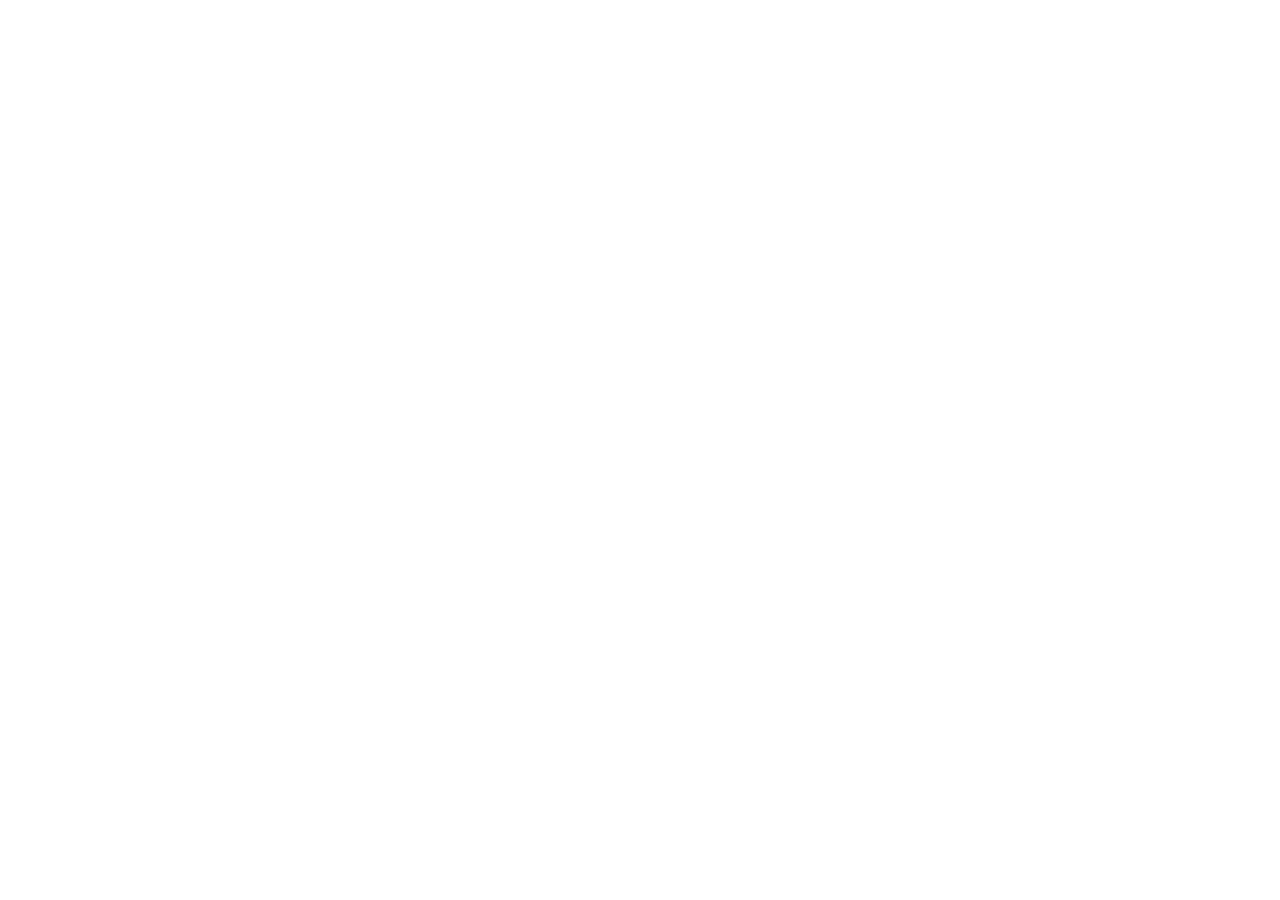
==== commit 4bc2cd2d: "update src file from pakeplus" ====
--- a/scripts/www/index.html
+++ b/scripts/www/index.html
@@ -1,158 +1,14 @@
 <!DOCTYPE html>
-<!-- saved from url=(0040)https://pakeplus.com/zh/guide/phone.html -->
-<html lang="zh" dir="ltr"><script src="./APP 配置 _ PakePlus_files/hm.js.下载"></script><head><meta http-equiv="Content-Type" content="text/html; charset=UTF-8">
-    
-    <meta name="viewport" content="width=device-width,initial-scale=1">
-    <title>APP 配置 | PakePlus</title>
-    <meta name="description" content="Package Web/Vue/React/HTML projects into Desktop/Mobile Apps in minutes, 官方开源免费打包工具，打包网页/Vue/React/HTML 项目为桌面/手机应用只需几分钟">
-    <meta name="generator" content="VitePress v1.6.4">
-    <link rel="preload stylesheet" href="https://pakeplus.com/assets/style.CW9N37-b.css" as="style">
-    <link rel="preload stylesheet" href="https://pakeplus.com/vp-icons.css" as="style">
-    
-    <script type="module" src="./APP 配置 _ PakePlus_files/app.BFG2MsRQ.js.下载"></script>
-    <link rel="preload" href="https://pakeplus.com/assets/inter-roman-latin.Di8DUHzh.woff2" as="font" type="font/woff2" crossorigin="">
-    <link rel="modulepreload" href="https://pakeplus.com/assets/chunks/theme.D4vzl-ha.js">
-    <link rel="modulepreload" href="https://pakeplus.com/assets/chunks/framework.CbQjVMS6.js">
-    <link rel="modulepreload" href="https://pakeplus.com/assets/chunks/buildtime.data.BoHtHTyZ.js">
-    <link rel="modulepreload" href="https://pakeplus.com/assets/zh_index.md.CkSi1IK-.lean.js">
-    <link rel="icon" href="./APP 配置 _ PakePlus_files/app.svg">
-    <script>var _hmt=_hmt||[];(function(){var e=document.createElement("script");e.src="https://hm.baidu.com/hm.js?63127d959845e83b472b4316ecda1e14";var t=document.getElementsByTagName("script")[0];t.parentNode.insertBefore(e,t)})();</script>
-    <script src="./APP 配置 _ PakePlus_files/ppweb.js.下载" type="module"></script>
-    <script id="check-dark-mode">(()=>{const e=localStorage.getItem("vitepress-theme-appearance")||"auto",a=window.matchMedia("(prefers-color-scheme: dark)").matches;(!e||e==="auto"?a:e==="dark")&&document.documentElement.classList.add("dark")})();</script>
-    <script id="check-mac-os">document.documentElement.classList.toggle("mac",/Mac|iPhone|iPod|iPad/i.test(navigator.platform));</script>
-  <style>.jj-flash-note__popper[data-v-44225974]{position:absolute;border:none;outline:0;text-align:center;width:28px;height:28px;background:#f7f8fa;border:1px solid #e5e6eb;border-radius:2px;padding:4px}.jj-flash-note__popper .icon[data-v-44225974]{pointer-events:none}.jj-flash-note__popup.vdr-container{position:absolute;box-sizing:border-box}.jj-flash-note__popup.vdr-container .vdr-handle-tl{top:-4px;left:-4px;cursor:nwse-resize}.jj-flash-note__popup.vdr-container .vdr-handle-tm{top:-2px;left:50%;margin-left:-3px;cursor:ns-resize}.jj-flash-note__popup.vdr-container .vdr-handle-tr{top:-4px;right:-4px;cursor:nesw-resize}.jj-flash-note__popup.vdr-container .vdr-handle-ml{top:50%;margin-top:-3px;left:-2px;cursor:ew-resize}.jj-flash-note__popup.vdr-container .vdr-handle-mr{top:50%;margin-top:-3px;right:-2px;cursor:ew-resize}.jj-flash-note__popup.vdr-container .vdr-handle-bl{bottom:-4px;left:-4px;cursor:nesw-resize}.jj-flash-note__popup.vdr-container .vdr-handle-bm{bottom:-2px;left:50%;margin-left:-4px;cursor:ns-resize}.jj-flash-note__popup.vdr-container .vdr-handle-br{bottom:-4px;right:-4px;cursor:nwse-resize}.jj-flash-note__popup.vdr-container .vdr-handle{box-sizing:border-box;position:absolute;width:7px;height:7px}.jj-flash-note__popup.vdr-container .vdr-handle.vdr-handle-tl.handle-tl{top:0;left:0}.jj-flash-note__popup.vdr-container .vdr-handle.vdr-handle-tr.handle-tr{top:0;right:0}.jj-flash-note__popup.vdr-container .vdr-handle.vdr-handle-bl.handle-bl{bottom:0;left:0}.jj-flash-note__popup.vdr-container .vdr-handle.vdr-handle-br.handle-br{bottom:0;right:0}.jj-flash-note__popup.vdr-container .vdr-handle.vdr-handle-bm.handle-bm,.jj-flash-note__popup.vdr-container .vdr-handle.vdr-handle-tm.handle-tm{left:10px;right:10px;width:unset;margin-left:0}.jj-flash-note__popup.vdr-container .vdr-handle.vdr-handle-ml.handle-ml,.jj-flash-note__popup.vdr-container .vdr-handle.vdr-handle-mr.handle-mr{top:10px;bottom:10px;height:unset;margin-top:0}.jj-flash-note__popup[data-v-45165cc7]{position:absolute;border:1px solid #e4e6eb;filter:drop-shadow(0 2px 15px rgba(0, 0, 0, .2));border-radius:4px;overflow:hidden;z-index:9999;background-color:#fff}.jj-flash-note__frame[data-v-45165cc7]{border:none}.jj-flash-note__app[data-v-6ad74fae]{z-index:9999;position:fixed;left:0;top:0}.jj-flash-note__app .mask[data-v-6ad74fae]{position:fixed;left:0;right:0;top:0;bottom:0;z-index:9000;background-color:rgba(0,0,0,.4);opacity:1}.jj-flash-note__app .fade-enter-active[data-v-6ad74fae],.jj-flash-note__app .fade-leave-active[data-v-6ad74fae]{transition:opacity .15s ease}.jj-flash-note__app .fade-enter-from[data-v-6ad74fae],.jj-flash-note__app .fade-leave-to[data-v-6ad74fae]{opacity:0}[data-v-41285de6]:root{--jjext-color-brand:#1e80ff;--jjext-color-brand-light:#e8f3ff;--jjext-color-nav-title:#86909c;--jjext-color-nav-popup-bg:#ffffff;--jjext-color-primary:#1d2129;--jjext-color-secondary-app:#4e5969;--jjext-color-thirdly:#86909c;--jjext-color-hover:#1e80ff;--jjext-color-hover-thirdly:#86909c;--jjext-color-dropdown-text:#1e80ff;--jjext-color-divider:#e5e6eb;--jjext-color-main-bg:#f4f5f5;--jjext-color-secondary-bg:#ffffff;--jjext-color-thirdly-bg:#f4f5f5;--jjext-color-hover-bg:#e8f3ff;--jjext-color-comment-bg:rgba(244, 245, 245, 0.5);--jjext-hover-bg:linear-gradient(
-    90deg,
-    rgba(232, 243, 255, 0) 0%,
-    rgba(232, 243, 255, 0.8) 25.09%,
-    #e8f3ff 50.16%,
-    rgba(232, 243, 255, 0.8) 75.47%,
-    rgba(232, 243, 255, 0) 100%
-  );--jjext-color-mask:rgba(0, 0, 0, 0.4);--jjext-color-quick-nav-text:#ffffff;--jjext-color-nav-bg:rgba(255, 255, 255, 0.13);--jjext-color-nav-selected-border:rgba(229, 230, 235, 0.3);--jjext-color-tips:#f53f3f;--jjext-color-fourthly:#c9cdd4;--jjext-color-shadow:rgba(0, 0, 0, 0.16);--jjext-color-grey-triangle:#e5e6eb;--jjext-color-icon-search:#ffffff;--jjext-color-navbar-icon:#1e80ff;--jjext-color-layout-dropdown-bg:rgba(232, 243, 255, 0.8);--jjext-color-layout-title:#4e5969;--jjext-color-layout-title-active:#1e80ff;--jjext-color-layout-icon-outline:rgba(30, 128, 255, 0.5);--jjext-color-layout-icon-fill:#ffffff;--jjext-color-layer-gray-1-2:rgba(228, 230, 235, 0.5);--jjext-color-layer-4:#ffffff;--jjext-color-font-brand1-normal:#1e80ff;--jjext-color-font-brand-4:#abcdff;--jjext-color-font-1:#252933;--jjext-color-font-2:#515767;--jjext-color-font-3:#8a919f;--jjext-color-font-4:#c2c8d1;--jjext-color-font-white:#fff;--jjext-color-layer-4-plugin:rgba(30, 128, 255, 0.05);--jjext-brand-fill2-hover:rgba(30, 128, 255, 0.1);--jjext-color-gray-0:#fff;--jjext-color-gray-1-1:#e4e6eb;--jjext-color-gray-1-2:rgba(228, 230, 235, 0.5);--jjext-color-gray-1-3:#e4e6eb;--jjext-color-gray-2:#f2f3f5;--jjext-color-gray-3:#f7f8fa;--jjext-color-background:#f2f3f5;--jjext-color-layer-1:#fff;--jjext-color-layer-2-1:#f7f8fa;--jjext-color-layer-2-2:rgba(247, 248, 250, 0.7);--jjext-color-layer-3-fill:#f2f3f5;--jjext-color-layer-3-border:#e4e6eb;--jjext-color-layer-4-dropdown:#fff;--jjext-color-layer-5:#fff;--jjext-color-brand-1-normal:#1e80ff;--jjext-color-brand-2-hover:#1171ee;--jjext-color-brand-3-click:#0060dd;--jjext-color-brand-4-disable:#abcdff;--jjext-color-brand-5-light:#eaf2ff;--jjext-color-mask-1:rgba(0, 0, 0, 0.4);--jjext-color-mask-2:#fff;--jjext-color-mask-3:none;--jjext-color-mask-6:#ffffff;--jjext-color-brand-fill1-normal:rgba(30, 128, 255, 0.05);--jjext-color-brand-fill2-hover:rgba(30, 128, 255, 0.1);--jjext-color-brand-fill3-click:rgba(30, 128, 255, 0.2);--jjext-color-brand-stroke1-normal:rgba(30, 128, 255, 0.3);--jjext-color-brand-stroke2-hover:rgba(30, 128, 255, 0.45);--jjext-color-brand-stroke3-click:rgba(30, 128, 255, 0.6);--jjext-color-font_danger:#ff5132;--jjext-color-shade-1:rgba(0, 0, 0, 0.4);--jjext-color-popup:#fff;--jjext-color-popover:rgba(0, 0, 0, 0.8)}:root .dark[data-v-41285de6]{--jjext-color-brand:#1352a3;--jjext-color-nav-title:#e3e3e3;--jjext-color-nav-popup-bg:#1352a3;--jjext-color-primary:#e3e3e3;--jjext-color-secondary-app:#a9a9a9;--jjext-color-thirdly:#7d7d7f;--jjext-color-hover:#eeeeee;--jjext-color-hover-thirdly:#878789;--jjext-color-dropdown-text:#878789;--jjext-color-divider:#4a4a4a;--jjext-color-main-bg:#121212;--jjext-color-secondary-bg:#272727;--jjext-color-thirdly-bg:#3a3a3a;--jjext-color-hover-bg:#3a3a3a;--jjext-color-comment-bg:#313131;--jjext-hover-bg:linear-gradient(
-    90deg,
-    rgba(58, 58, 58, 0) 0%,
-    rgba(58, 58, 58, 0.8) 25.09%,
-    #3a3a3a 50.16%,
-    rgba(58, 58, 58, 0.8) 75.47%,
-    rgba(58, 58, 58, 0) 100%
-  );--jjext-color-mask:rgba(0, 0, 0, 0.4);--jjext-color-quick-nav-text:#e3e3e3;--jjext-color-nav-bg:rgb(30, 30, 30);--jjext-color-nav-selected-border:#4a4a4a;--jjext-color-tips:#bc3030;--jjext-color-fourthly:#878789;--jjext-color-shadow:rgba(0, 0, 0, 0.16);--jjext-color-grey-triangle:#3a3a3a;--jjext-color-icon-search:#e3e3e3;--jjext-color-navbar-icon:#e3e3e3;--jjext-color-layout-dropdown-bg:rgba(125, 125, 127, 0.8);--jjext-color-layout-title:#eeeeee;--jjext-color-layout-title-active:#eeeeee;--jjext-color-layout-icon-outline:#131313;--jjext-color-layout-icon-fill:#e3e3e3;--jjext-color-layer-gray-1-2:rgba(255, 255, 255, 0.1);--jjext-color-layer-4:#2f2f2f;--jjext-color-font-brand1-normal:#4495ff;--jjext-color-font-brand-4:rgba(19, 113, 236, 0.2);--jjext-color-font-1:rgba(255, 255, 255, 0.9);--jjext-color-font-2:rgba(255, 255, 255, 0.7);--jjext-color-font-3:rgba(255, 255, 255, 0.55);--jjext-color-font-4:rgba(255, 255, 255, 0.45);--jjext-color-font-white:#fff;--jjext-color-layer-4-plugin:rgba(30, 128, 255, 0.1);--jjext-brand-fill2-hover:rgba(20, 115, 237, 0.25);--jjext-color-gray-0:#000;--jjext-color-gray-1-1:rgba(255, 255, 255, 0.2);--jjext-color-gray-1-2:rgba(255, 255, 255, 0.1);--jjext-color-gray-1-3:#464646;--jjext-color-gray-2:rgba(255, 255, 255, 0.12);--jjext-color-gray-3:rgba(255, 255, 255, 0.08);--jjext-color-background:#000;--jjext-color-layer-1:#181818;--jjext-color-layer-2-1:rgba(255, 255, 255, 0.08);--jjext-color-layer-2-2:rgba(255, 255, 255, 0.08);--jjext-color-layer-3-fill:rgba(255, 255, 255, 0.08);--jjext-color-layer-3-border:rgba(255, 255, 255, 0.2);--jjext-color-layer-4-dropdown:#2f2f2f;--jjext-color-layer-5:rgba(255, 255, 255, 0.12);--jjext-color-brand-1-normal:#2986ff;--jjext-color-brand-2-hover:#1473ed;--jjext-color-brand-3-click:#0563dd;--jjext-color-brand-4-disable:rgba(41, 134, 255, 0.4);--jjext-color-brand-5-light:rgba(30, 128, 255, 0.2);--jjext-color-mask-1:rgba(255, 255, 255, 0.4);--jjext-color-mask-2:#282828;--jjext-color-mask-3:rgba(0, 0, 0, 0.05);--jjext-color-mask-6:#181818;--jjext-color-brand-fill1-normal:rgba(41, 134, 255, 0.15);--jjext-color-brand-fill2-hover:rgba(20, 115, 237, 0.25);--jjext-color-brand-fill3-click:rgba(5, 99, 221, 0.35);--jjext-color-brand-stroke1-normal:rgba(41, 134, 255, 0.4);--jjext-color-brand-stroke2-hover:rgba(20, 115, 237, 0.6);--jjext-color-brand-stroke3-click:rgba(5, 99, 221, 0.6);--jjext-color-font_danger:#f85959;--jjext-color-shade-1:rgba(0, 0, 0, 0.6);--jjext-color-popup:#282828;--jjext-color-popover:#323232}.juejin-search[data-v-41285de6]{display:flex;width:682px;height:46px;border-radius:2px;flex-direction:row;align-items:center;justify-content:center;position:relative}.juejin-search .search-anim[data-v-41285de6]{position:absolute;left:8px;width:28px;height:28px;object-fit:contain;animation-play-state:paused}.juejin-search .search-anim.slide-right-enter-active[data-v-41285de6],.juejin-search .search-anim.slide-right-leave-active[data-v-41285de6]{transition:width .3s linear}.juejin-search .search-anim.slide-right-enter-from[data-v-41285de6],.juejin-search .search-anim.slide-right-leave-to[data-v-41285de6]{width:0}.juejin-search .juejin-search-logo[data-v-41285de6]{right:16px;position:absolute;width:23px;height:18px;object-fit:contain}.juejin-search .juejin-search-logo path[data-v-41285de6]{transition:all .3s linear}.juejin-search #juejin-search-input-global[data-v-41285de6]{height:100%;width:100%}.juejin-search #juejin-search-input-global .input[data-v-41285de6]{padding:0 39px 0 33px;width:100%;height:100%;outline:0;border:none;border-radius:2px;color:var(--jjext-color-font-1);font-size:18px;line-height:22px;font-weight:500;caret-color:transparent;box-sizing:border-box;background-color:var(--jjext-color-layer-4-plugin)}.juejin-search #juejin-search-input-global .input.active[data-v-41285de6]{border:2px solid var(--jjext-color-font-brand-4)}.juejin-search #juejin-search-input-global .input.animation-stopped[data-v-41285de6]{caret-color:#1e80ff;padding-left:16px}.juejin-search #juejin-search-input-global .input[data-v-41285de6]::placeholder{font-weight:400;color:#86909c}.calculator[data-v-4faf9c0e]{display:flex;align-items:center;height:36px;padding:0 16px;cursor:pointer}.calculator .result[data-v-4faf9c0e]{font-size:14px;text-align:start;font-weight:500;line-height:22px;color:#1d2129;margin:0 12px;text-overflow:ellipsis;flex:1 0 auto;overflow:hidden;white-space:nowrap;max-width:494px}.calculator .hint[data-v-4faf9c0e]{font-size:14px;line-height:22px;color:#8a919f}[data-v-ef0f272e]:root{--jjext-color-brand:#1e80ff;--jjext-color-brand-light:#e8f3ff;--jjext-color-nav-title:#86909c;--jjext-color-nav-popup-bg:#ffffff;--jjext-color-primary:#1d2129;--jjext-color-secondary-app:#4e5969;--jjext-color-thirdly:#86909c;--jjext-color-hover:#1e80ff;--jjext-color-hover-thirdly:#86909c;--jjext-color-dropdown-text:#1e80ff;--jjext-color-divider:#e5e6eb;--jjext-color-main-bg:#f4f5f5;--jjext-color-secondary-bg:#ffffff;--jjext-color-thirdly-bg:#f4f5f5;--jjext-color-hover-bg:#e8f3ff;--jjext-color-comment-bg:rgba(244, 245, 245, 0.5);--jjext-hover-bg:linear-gradient(
-    90deg,
-    rgba(232, 243, 255, 0) 0%,
-    rgba(232, 243, 255, 0.8) 25.09%,
-    #e8f3ff 50.16%,
-    rgba(232, 243, 255, 0.8) 75.47%,
-    rgba(232, 243, 255, 0) 100%
-  );--jjext-color-mask:rgba(0, 0, 0, 0.4);--jjext-color-quick-nav-text:#ffffff;--jjext-color-nav-bg:rgba(255, 255, 255, 0.13);--jjext-color-nav-selected-border:rgba(229, 230, 235, 0.3);--jjext-color-tips:#f53f3f;--jjext-color-fourthly:#c9cdd4;--jjext-color-shadow:rgba(0, 0, 0, 0.16);--jjext-color-grey-triangle:#e5e6eb;--jjext-color-icon-search:#ffffff;--jjext-color-navbar-icon:#1e80ff;--jjext-color-layout-dropdown-bg:rgba(232, 243, 255, 0.8);--jjext-color-layout-title:#4e5969;--jjext-color-layout-title-active:#1e80ff;--jjext-color-layout-icon-outline:rgba(30, 128, 255, 0.5);--jjext-color-layout-icon-fill:#ffffff;--jjext-color-layer-gray-1-2:rgba(228, 230, 235, 0.5);--jjext-color-layer-4:#ffffff;--jjext-color-font-brand1-normal:#1e80ff;--jjext-color-font-brand-4:#abcdff;--jjext-color-font-1:#252933;--jjext-color-font-2:#515767;--jjext-color-font-3:#8a919f;--jjext-color-font-4:#c2c8d1;--jjext-color-font-white:#fff;--jjext-color-layer-4-plugin:rgba(30, 128, 255, 0.05);--jjext-brand-fill2-hover:rgba(30, 128, 255, 0.1);--jjext-color-gray-0:#fff;--jjext-color-gray-1-1:#e4e6eb;--jjext-color-gray-1-2:rgba(228, 230, 235, 0.5);--jjext-color-gray-1-3:#e4e6eb;--jjext-color-gray-2:#f2f3f5;--jjext-color-gray-3:#f7f8fa;--jjext-color-background:#f2f3f5;--jjext-color-layer-1:#fff;--jjext-color-layer-2-1:#f7f8fa;--jjext-color-layer-2-2:rgba(247, 248, 250, 0.7);--jjext-color-layer-3-fill:#f2f3f5;--jjext-color-layer-3-border:#e4e6eb;--jjext-color-layer-4-dropdown:#fff;--jjext-color-layer-5:#fff;--jjext-color-brand-1-normal:#1e80ff;--jjext-color-brand-2-hover:#1171ee;--jjext-color-brand-3-click:#0060dd;--jjext-color-brand-4-disable:#abcdff;--jjext-color-brand-5-light:#eaf2ff;--jjext-color-mask-1:rgba(0, 0, 0, 0.4);--jjext-color-mask-2:#fff;--jjext-color-mask-3:none;--jjext-color-mask-6:#ffffff;--jjext-color-brand-fill1-normal:rgba(30, 128, 255, 0.05);--jjext-color-brand-fill2-hover:rgba(30, 128, 255, 0.1);--jjext-color-brand-fill3-click:rgba(30, 128, 255, 0.2);--jjext-color-brand-stroke1-normal:rgba(30, 128, 255, 0.3);--jjext-color-brand-stroke2-hover:rgba(30, 128, 255, 0.45);--jjext-color-brand-stroke3-click:rgba(30, 128, 255, 0.6);--jjext-color-font_danger:#ff5132;--jjext-color-shade-1:rgba(0, 0, 0, 0.4);--jjext-color-popup:#fff;--jjext-color-popover:rgba(0, 0, 0, 0.8)}:root .dark[data-v-ef0f272e]{--jjext-color-brand:#1352a3;--jjext-color-nav-title:#e3e3e3;--jjext-color-nav-popup-bg:#1352a3;--jjext-color-primary:#e3e3e3;--jjext-color-secondary-app:#a9a9a9;--jjext-color-thirdly:#7d7d7f;--jjext-color-hover:#eeeeee;--jjext-color-hover-thirdly:#878789;--jjext-color-dropdown-text:#878789;--jjext-color-divider:#4a4a4a;--jjext-color-main-bg:#121212;--jjext-color-secondary-bg:#272727;--jjext-color-thirdly-bg:#3a3a3a;--jjext-color-hover-bg:#3a3a3a;--jjext-color-comment-bg:#313131;--jjext-hover-bg:linear-gradient(
-    90deg,
-    rgba(58, 58, 58, 0) 0%,
-    rgba(58, 58, 58, 0.8) 25.09%,
-    #3a3a3a 50.16%,
-    rgba(58, 58, 58, 0.8) 75.47%,
-    rgba(58, 58, 58, 0) 100%
-  );--jjext-color-mask:rgba(0, 0, 0, 0.4);--jjext-color-quick-nav-text:#e3e3e3;--jjext-color-nav-bg:rgb(30, 30, 30);--jjext-color-nav-selected-border:#4a4a4a;--jjext-color-tips:#bc3030;--jjext-color-fourthly:#878789;--jjext-color-shadow:rgba(0, 0, 0, 0.16);--jjext-color-grey-triangle:#3a3a3a;--jjext-color-icon-search:#e3e3e3;--jjext-color-navbar-icon:#e3e3e3;--jjext-color-layout-dropdown-bg:rgba(125, 125, 127, 0.8);--jjext-color-layout-title:#eeeeee;--jjext-color-layout-title-active:#eeeeee;--jjext-color-layout-icon-outline:#131313;--jjext-color-layout-icon-fill:#e3e3e3;--jjext-color-layer-gray-1-2:rgba(255, 255, 255, 0.1);--jjext-color-layer-4:#2f2f2f;--jjext-color-font-brand1-normal:#4495ff;--jjext-color-font-brand-4:rgba(19, 113, 236, 0.2);--jjext-color-font-1:rgba(255, 255, 255, 0.9);--jjext-color-font-2:rgba(255, 255, 255, 0.7);--jjext-color-font-3:rgba(255, 255, 255, 0.55);--jjext-color-font-4:rgba(255, 255, 255, 0.45);--jjext-color-font-white:#fff;--jjext-color-layer-4-plugin:rgba(30, 128, 255, 0.1);--jjext-brand-fill2-hover:rgba(20, 115, 237, 0.25);--jjext-color-gray-0:#000;--jjext-color-gray-1-1:rgba(255, 255, 255, 0.2);--jjext-color-gray-1-2:rgba(255, 255, 255, 0.1);--jjext-color-gray-1-3:#464646;--jjext-color-gray-2:rgba(255, 255, 255, 0.12);--jjext-color-gray-3:rgba(255, 255, 255, 0.08);--jjext-color-background:#000;--jjext-color-layer-1:#181818;--jjext-color-layer-2-1:rgba(255, 255, 255, 0.08);--jjext-color-layer-2-2:rgba(255, 255, 255, 0.08);--jjext-color-layer-3-fill:rgba(255, 255, 255, 0.08);--jjext-color-layer-3-border:rgba(255, 255, 255, 0.2);--jjext-color-layer-4-dropdown:#2f2f2f;--jjext-color-layer-5:rgba(255, 255, 255, 0.12);--jjext-color-brand-1-normal:#2986ff;--jjext-color-brand-2-hover:#1473ed;--jjext-color-brand-3-click:#0563dd;--jjext-color-brand-4-disable:rgba(41, 134, 255, 0.4);--jjext-color-brand-5-light:rgba(30, 128, 255, 0.2);--jjext-color-mask-1:rgba(255, 255, 255, 0.4);--jjext-color-mask-2:#282828;--jjext-color-mask-3:rgba(0, 0, 0, 0.05);--jjext-color-mask-6:#181818;--jjext-color-brand-fill1-normal:rgba(41, 134, 255, 0.15);--jjext-color-brand-fill2-hover:rgba(20, 115, 237, 0.25);--jjext-color-brand-fill3-click:rgba(5, 99, 221, 0.35);--jjext-color-brand-stroke1-normal:rgba(41, 134, 255, 0.4);--jjext-color-brand-stroke2-hover:rgba(20, 115, 237, 0.6);--jjext-color-brand-stroke3-click:rgba(5, 99, 221, 0.6);--jjext-color-font_danger:#f85959;--jjext-color-shade-1:rgba(0, 0, 0, 0.6);--jjext-color-popup:#282828;--jjext-color-popover:#323232}.search-action[data-v-ef0f272e]{display:flex;align-items:center;box-sizing:border-box;user-select:none;cursor:pointer;height:36px;border-left:4px solid transparent;border-top:4px solid transparent;border-bottom:4px solid transparent;transition:all .15s linear;padding:0 16px 0 12px}.search-action.active[data-v-ef0f272e]{border-left-color:var(--jjext-color-font-brand1-normal);background-color:#f4f5f5}.search-action .search-content[data-v-ef0f272e]{display:flex;align-items:center;flex:1 0 auto;margin-right:16px}.search-action .search-content .search-content__logo[data-v-ef0f272e]{width:28px;height:28px;margin:0}.search-action .search-content .search-content__engine[data-v-ef0f272e],.search-action .search-content .search-content__keyword[data-v-ef0f272e]{font-size:14px;font-weight:500;line-height:22px}.search-action .search-content .search-content__keyword[data-v-ef0f272e]{color:var(--jjext-color-font-1);margin:0 4px 0 12px;text-overflow:ellipsis;overflow:hidden;white-space:nowrap;max-width:396px}.search-action .search-content .search-content__engine[data-v-ef0f272e]{color:var(--jjext-color-font-brand1-normal)}.search-action .hint[data-v-ef0f272e]{font-size:14px;line-height:22px;color:var(--jjext-color-font-brand1-normal)}em[data-v-b1604592]{font-style:normal;color:#f53f3f}[data-v-6cedf366]:root{--jjext-color-brand:#1e80ff;--jjext-color-brand-light:#e8f3ff;--jjext-color-nav-title:#86909c;--jjext-color-nav-popup-bg:#ffffff;--jjext-color-primary:#1d2129;--jjext-color-secondary-app:#4e5969;--jjext-color-thirdly:#86909c;--jjext-color-hover:#1e80ff;--jjext-color-hover-thirdly:#86909c;--jjext-color-dropdown-text:#1e80ff;--jjext-color-divider:#e5e6eb;--jjext-color-main-bg:#f4f5f5;--jjext-color-secondary-bg:#ffffff;--jjext-color-thirdly-bg:#f4f5f5;--jjext-color-hover-bg:#e8f3ff;--jjext-color-comment-bg:rgba(244, 245, 245, 0.5);--jjext-hover-bg:linear-gradient(
-    90deg,
-    rgba(232, 243, 255, 0) 0%,
-    rgba(232, 243, 255, 0.8) 25.09%,
-    #e8f3ff 50.16%,
-    rgba(232, 243, 255, 0.8) 75.47%,
-    rgba(232, 243, 255, 0) 100%
-  );--jjext-color-mask:rgba(0, 0, 0, 0.4);--jjext-color-quick-nav-text:#ffffff;--jjext-color-nav-bg:rgba(255, 255, 255, 0.13);--jjext-color-nav-selected-border:rgba(229, 230, 235, 0.3);--jjext-color-tips:#f53f3f;--jjext-color-fourthly:#c9cdd4;--jjext-color-shadow:rgba(0, 0, 0, 0.16);--jjext-color-grey-triangle:#e5e6eb;--jjext-color-icon-search:#ffffff;--jjext-color-navbar-icon:#1e80ff;--jjext-color-layout-dropdown-bg:rgba(232, 243, 255, 0.8);--jjext-color-layout-title:#4e5969;--jjext-color-layout-title-active:#1e80ff;--jjext-color-layout-icon-outline:rgba(30, 128, 255, 0.5);--jjext-color-layout-icon-fill:#ffffff;--jjext-color-layer-gray-1-2:rgba(228, 230, 235, 0.5);--jjext-color-layer-4:#ffffff;--jjext-color-font-brand1-normal:#1e80ff;--jjext-color-font-brand-4:#abcdff;--jjext-color-font-1:#252933;--jjext-color-font-2:#515767;--jjext-color-font-3:#8a919f;--jjext-color-font-4:#c2c8d1;--jjext-color-font-white:#fff;--jjext-color-layer-4-plugin:rgba(30, 128, 255, 0.05);--jjext-brand-fill2-hover:rgba(30, 128, 255, 0.1);--jjext-color-gray-0:#fff;--jjext-color-gray-1-1:#e4e6eb;--jjext-color-gray-1-2:rgba(228, 230, 235, 0.5);--jjext-color-gray-1-3:#e4e6eb;--jjext-color-gray-2:#f2f3f5;--jjext-color-gray-3:#f7f8fa;--jjext-color-background:#f2f3f5;--jjext-color-layer-1:#fff;--jjext-color-layer-2-1:#f7f8fa;--jjext-color-layer-2-2:rgba(247, 248, 250, 0.7);--jjext-color-layer-3-fill:#f2f3f5;--jjext-color-layer-3-border:#e4e6eb;--jjext-color-layer-4-dropdown:#fff;--jjext-color-layer-5:#fff;--jjext-color-brand-1-normal:#1e80ff;--jjext-color-brand-2-hover:#1171ee;--jjext-color-brand-3-click:#0060dd;--jjext-color-brand-4-disable:#abcdff;--jjext-color-brand-5-light:#eaf2ff;--jjext-color-mask-1:rgba(0, 0, 0, 0.4);--jjext-color-mask-2:#fff;--jjext-color-mask-3:none;--jjext-color-mask-6:#ffffff;--jjext-color-brand-fill1-normal:rgba(30, 128, 255, 0.05);--jjext-color-brand-fill2-hover:rgba(30, 128, 255, 0.1);--jjext-color-brand-fill3-click:rgba(30, 128, 255, 0.2);--jjext-color-brand-stroke1-normal:rgba(30, 128, 255, 0.3);--jjext-color-brand-stroke2-hover:rgba(30, 128, 255, 0.45);--jjext-color-brand-stroke3-click:rgba(30, 128, 255, 0.6);--jjext-color-font_danger:#ff5132;--jjext-color-shade-1:rgba(0, 0, 0, 0.4);--jjext-color-popup:#fff;--jjext-color-popover:rgba(0, 0, 0, 0.8)}:root .dark[data-v-6cedf366]{--jjext-color-brand:#1352a3;--jjext-color-nav-title:#e3e3e3;--jjext-color-nav-popup-bg:#1352a3;--jjext-color-primary:#e3e3e3;--jjext-color-secondary-app:#a9a9a9;--jjext-color-thirdly:#7d7d7f;--jjext-color-hover:#eeeeee;--jjext-color-hover-thirdly:#878789;--jjext-color-dropdown-text:#878789;--jjext-color-divider:#4a4a4a;--jjext-color-main-bg:#121212;--jjext-color-secondary-bg:#272727;--jjext-color-thirdly-bg:#3a3a3a;--jjext-color-hover-bg:#3a3a3a;--jjext-color-comment-bg:#313131;--jjext-hover-bg:linear-gradient(
-    90deg,
-    rgba(58, 58, 58, 0) 0%,
-    rgba(58, 58, 58, 0.8) 25.09%,
-    #3a3a3a 50.16%,
-    rgba(58, 58, 58, 0.8) 75.47%,
-    rgba(58, 58, 58, 0) 100%
-  );--jjext-color-mask:rgba(0, 0, 0, 0.4);--jjext-color-quick-nav-text:#e3e3e3;--jjext-color-nav-bg:rgb(30, 30, 30);--jjext-color-nav-selected-border:#4a4a4a;--jjext-color-tips:#bc3030;--jjext-color-fourthly:#878789;--jjext-color-shadow:rgba(0, 0, 0, 0.16);--jjext-color-grey-triangle:#3a3a3a;--jjext-color-icon-search:#e3e3e3;--jjext-color-navbar-icon:#e3e3e3;--jjext-color-layout-dropdown-bg:rgba(125, 125, 127, 0.8);--jjext-color-layout-title:#eeeeee;--jjext-color-layout-title-active:#eeeeee;--jjext-color-layout-icon-outline:#131313;--jjext-color-layout-icon-fill:#e3e3e3;--jjext-color-layer-gray-1-2:rgba(255, 255, 255, 0.1);--jjext-color-layer-4:#2f2f2f;--jjext-color-font-brand1-normal:#4495ff;--jjext-color-font-brand-4:rgba(19, 113, 236, 0.2);--jjext-color-font-1:rgba(255, 255, 255, 0.9);--jjext-color-font-2:rgba(255, 255, 255, 0.7);--jjext-color-font-3:rgba(255, 255, 255, 0.55);--jjext-color-font-4:rgba(255, 255, 255, 0.45);--jjext-color-font-white:#fff;--jjext-color-layer-4-plugin:rgba(30, 128, 255, 0.1);--jjext-brand-fill2-hover:rgba(20, 115, 237, 0.25);--jjext-color-gray-0:#000;--jjext-color-gray-1-1:rgba(255, 255, 255, 0.2);--jjext-color-gray-1-2:rgba(255, 255, 255, 0.1);--jjext-color-gray-1-3:#464646;--jjext-color-gray-2:rgba(255, 255, 255, 0.12);--jjext-color-gray-3:rgba(255, 255, 255, 0.08);--jjext-color-background:#000;--jjext-color-layer-1:#181818;--jjext-color-layer-2-1:rgba(255, 255, 255, 0.08);--jjext-color-layer-2-2:rgba(255, 255, 255, 0.08);--jjext-color-layer-3-fill:rgba(255, 255, 255, 0.08);--jjext-color-layer-3-border:rgba(255, 255, 255, 0.2);--jjext-color-layer-4-dropdown:#2f2f2f;--jjext-color-layer-5:rgba(255, 255, 255, 0.12);--jjext-color-brand-1-normal:#2986ff;--jjext-color-brand-2-hover:#1473ed;--jjext-color-brand-3-click:#0563dd;--jjext-color-brand-4-disable:rgba(41, 134, 255, 0.4);--jjext-color-brand-5-light:rgba(30, 128, 255, 0.2);--jjext-color-mask-1:rgba(255, 255, 255, 0.4);--jjext-color-mask-2:#282828;--jjext-color-mask-3:rgba(0, 0, 0, 0.05);--jjext-color-mask-6:#181818;--jjext-color-brand-fill1-normal:rgba(41, 134, 255, 0.15);--jjext-color-brand-fill2-hover:rgba(20, 115, 237, 0.25);--jjext-color-brand-fill3-click:rgba(5, 99, 221, 0.35);--jjext-color-brand-stroke1-normal:rgba(41, 134, 255, 0.4);--jjext-color-brand-stroke2-hover:rgba(20, 115, 237, 0.6);--jjext-color-brand-stroke3-click:rgba(5, 99, 221, 0.6);--jjext-color-font_danger:#f85959;--jjext-color-shade-1:rgba(0, 0, 0, 0.6);--jjext-color-popup:#282828;--jjext-color-popover:#323232}.search-suggest[data-v-6cedf366]{background:var(--jjext-color-layer-4);padding:0 4px 8px 4px}.search-suggest .calculator.active[data-v-6cedf366],.search-suggest .search-action.active[data-v-6cedf366]{background:var(--jjext-color-layer-2-1)}.search-suggest .calculator[data-v-6cedf366]{transition:background-color .15s linear}.search-suggest .list[data-v-6cedf366]{display:flex;border-top:1px solid var(--jjext-color-layer-gray-1-2);flex-direction:column;padding-top:4px}.search-suggest .list .item[data-v-6cedf366]{display:flex;flex-direction:row;align-items:center;height:36px;cursor:pointer}.search-suggest .list .item .content[data-v-6cedf366]{color:var(--jjext-color-font-1);font-size:14px}.search-suggest .list .item.active[data-v-6cedf366],.search-suggest .list .item[data-v-6cedf366]:hover{background:var(--jjext-color-layer-2-1)}.search-suggest .list .tool-item[data-v-6cedf366]{position:relative;padding:0 9px 0 4px}.search-suggest .list .tool-item .tool-icon[data-v-6cedf366]{width:24px;height:24px;background-size:100% 100%;background-position:0 0;background-repeat:no-repeat}.search-suggest .list .tool-item .content[data-v-6cedf366]{margin-left:8px}.search-suggest .list .tool-item .icon-tool-arrow[data-v-6cedf366]{opacity:0;transition:all .15s linear;position:absolute;stroke:var(--jjext-color-font-brand1-normal);top:50%;transform:translateY(-50%);right:9px}.search-suggest .list .tool-item.active .icon-tool-arrow[data-v-6cedf366],.search-suggest .list .tool-item:hover .icon-tool-arrow[data-v-6cedf366]{opacity:1}.search-suggest .list .suggest-item[data-v-6cedf366]{padding:0 7px;transition:background-color .15s linear}.search-suggest .list .suggest-item .icon-search[data-v-6cedf366]{stroke:var(--jjext-color-font-4)}.search-suggest .list .suggest-item .content[data-v-6cedf366]{margin:0 0 0 12px}.search-suggest .list .suggest-item[data-v-6cedf366] .highlight-keyword{color:var(--jjext-color-font-3)}.search-suggest .setting-hint[data-v-6cedf366]{display:flex;align-items:center;justify-content:flex-end;margin:8px 16px 0 16px}.search-suggest .setting-hint .text[data-v-6cedf366]{color:#8a919f;line-height:22px;cursor:pointer;user-select:none}.search-suggest .setting-hint .text[data-v-6cedf366]:hover:not(.disabled){color:#1e80ff;transition:all .15s linear}.search-suggest .setting-hint .text.disabled[data-v-6cedf366]{cursor:initial}:root{--jjext-color-input-bg:#f4f5f5;--jjext-color-input-error-bg:#ffece8;--jjext-color-input-placeholder:#86909c;--jjext-color-input-text:#4e5969;--jjext-color-input-icon:#f53f3f}:root .dark{--jjext-color-input-bg:rgba(255, 255, 255, 0.12);--jjext-color-input-error-bg:rgba(255, 81, 50, 0.15);--jjext-color-input-placeholder:#e3e3e3;--jjext-color-input-text:#e3e3e3;--jjext-color-input-icon:#ff6247}[data-v-341e7439]:root{--jjext-color-brand:#1e80ff;--jjext-color-brand-light:#e8f3ff;--jjext-color-nav-title:#86909c;--jjext-color-nav-popup-bg:#ffffff;--jjext-color-primary:#1d2129;--jjext-color-secondary-app:#4e5969;--jjext-color-thirdly:#86909c;--jjext-color-hover:#1e80ff;--jjext-color-hover-thirdly:#86909c;--jjext-color-dropdown-text:#1e80ff;--jjext-color-divider:#e5e6eb;--jjext-color-main-bg:#f4f5f5;--jjext-color-secondary-bg:#ffffff;--jjext-color-thirdly-bg:#f4f5f5;--jjext-color-hover-bg:#e8f3ff;--jjext-color-comment-bg:rgba(244, 245, 245, 0.5);--jjext-hover-bg:linear-gradient(
-    90deg,
-    rgba(232, 243, 255, 0) 0%,
-    rgba(232, 243, 255, 0.8) 25.09%,
-    #e8f3ff 50.16%,
-    rgba(232, 243, 255, 0.8) 75.47%,
-    rgba(232, 243, 255, 0) 100%
-  );--jjext-color-mask:rgba(0, 0, 0, 0.4);--jjext-color-quick-nav-text:#ffffff;--jjext-color-nav-bg:rgba(255, 255, 255, 0.13);--jjext-color-nav-selected-border:rgba(229, 230, 235, 0.3);--jjext-color-tips:#f53f3f;--jjext-color-fourthly:#c9cdd4;--jjext-color-shadow:rgba(0, 0, 0, 0.16);--jjext-color-grey-triangle:#e5e6eb;--jjext-color-icon-search:#ffffff;--jjext-color-navbar-icon:#1e80ff;--jjext-color-layout-dropdown-bg:rgba(232, 243, 255, 0.8);--jjext-color-layout-title:#4e5969;--jjext-color-layout-title-active:#1e80ff;--jjext-color-layout-icon-outline:rgba(30, 128, 255, 0.5);--jjext-color-layout-icon-fill:#ffffff;--jjext-color-layer-gray-1-2:rgba(228, 230, 235, 0.5);--jjext-color-layer-4:#ffffff;--jjext-color-font-brand1-normal:#1e80ff;--jjext-color-font-brand-4:#abcdff;--jjext-color-font-1:#252933;--jjext-color-font-2:#515767;--jjext-color-font-3:#8a919f;--jjext-color-font-4:#c2c8d1;--jjext-color-font-white:#fff;--jjext-color-layer-4-plugin:rgba(30, 128, 255, 0.05);--jjext-brand-fill2-hover:rgba(30, 128, 255, 0.1);--jjext-color-gray-0:#fff;--jjext-color-gray-1-1:#e4e6eb;--jjext-color-gray-1-2:rgba(228, 230, 235, 0.5);--jjext-color-gray-1-3:#e4e6eb;--jjext-color-gray-2:#f2f3f5;--jjext-color-gray-3:#f7f8fa;--jjext-color-background:#f2f3f5;--jjext-color-layer-1:#fff;--jjext-color-layer-2-1:#f7f8fa;--jjext-color-layer-2-2:rgba(247, 248, 250, 0.7);--jjext-color-layer-3-fill:#f2f3f5;--jjext-color-layer-3-border:#e4e6eb;--jjext-color-layer-4-dropdown:#fff;--jjext-color-layer-5:#fff;--jjext-color-brand-1-normal:#1e80ff;--jjext-color-brand-2-hover:#1171ee;--jjext-color-brand-3-click:#0060dd;--jjext-color-brand-4-disable:#abcdff;--jjext-color-brand-5-light:#eaf2ff;--jjext-color-mask-1:rgba(0, 0, 0, 0.4);--jjext-color-mask-2:#fff;--jjext-color-mask-3:none;--jjext-color-mask-6:#ffffff;--jjext-color-brand-fill1-normal:rgba(30, 128, 255, 0.05);--jjext-color-brand-fill2-hover:rgba(30, 128, 255, 0.1);--jjext-color-brand-fill3-click:rgba(30, 128, 255, 0.2);--jjext-color-brand-stroke1-normal:rgba(30, 128, 255, 0.3);--jjext-color-brand-stroke2-hover:rgba(30, 128, 255, 0.45);--jjext-color-brand-stroke3-click:rgba(30, 128, 255, 0.6);--jjext-color-font_danger:#ff5132;--jjext-color-shade-1:rgba(0, 0, 0, 0.4);--jjext-color-popup:#fff;--jjext-color-popover:rgba(0, 0, 0, 0.8)}:root .dark[data-v-341e7439]{--jjext-color-brand:#1352a3;--jjext-color-nav-title:#e3e3e3;--jjext-color-nav-popup-bg:#1352a3;--jjext-color-primary:#e3e3e3;--jjext-color-secondary-app:#a9a9a9;--jjext-color-thirdly:#7d7d7f;--jjext-color-hover:#eeeeee;--jjext-color-hover-thirdly:#878789;--jjext-color-dropdown-text:#878789;--jjext-color-divider:#4a4a4a;--jjext-color-main-bg:#121212;--jjext-color-secondary-bg:#272727;--jjext-color-thirdly-bg:#3a3a3a;--jjext-color-hover-bg:#3a3a3a;--jjext-color-comment-bg:#313131;--jjext-hover-bg:linear-gradient(
-    90deg,
-    rgba(58, 58, 58, 0) 0%,
-    rgba(58, 58, 58, 0.8) 25.09%,
-    #3a3a3a 50.16%,
-    rgba(58, 58, 58, 0.8) 75.47%,
-    rgba(58, 58, 58, 0) 100%
-  );--jjext-color-mask:rgba(0, 0, 0, 0.4);--jjext-color-quick-nav-text:#e3e3e3;--jjext-color-nav-bg:rgb(30, 30, 30);--jjext-color-nav-selected-border:#4a4a4a;--jjext-color-tips:#bc3030;--jjext-color-fourthly:#878789;--jjext-color-shadow:rgba(0, 0, 0, 0.16);--jjext-color-grey-triangle:#3a3a3a;--jjext-color-icon-search:#e3e3e3;--jjext-color-navbar-icon:#e3e3e3;--jjext-color-layout-dropdown-bg:rgba(125, 125, 127, 0.8);--jjext-color-layout-title:#eeeeee;--jjext-color-layout-title-active:#eeeeee;--jjext-color-layout-icon-outline:#131313;--jjext-color-layout-icon-fill:#e3e3e3;--jjext-color-layer-gray-1-2:rgba(255, 255, 255, 0.1);--jjext-color-layer-4:#2f2f2f;--jjext-color-font-brand1-normal:#4495ff;--jjext-color-font-brand-4:rgba(19, 113, 236, 0.2);--jjext-color-font-1:rgba(255, 255, 255, 0.9);--jjext-color-font-2:rgba(255, 255, 255, 0.7);--jjext-color-font-3:rgba(255, 255, 255, 0.55);--jjext-color-font-4:rgba(255, 255, 255, 0.45);--jjext-color-font-white:#fff;--jjext-color-layer-4-plugin:rgba(30, 128, 255, 0.1);--jjext-brand-fill2-hover:rgba(20, 115, 237, 0.25);--jjext-color-gray-0:#000;--jjext-color-gray-1-1:rgba(255, 255, 255, 0.2);--jjext-color-gray-1-2:rgba(255, 255, 255, 0.1);--jjext-color-gray-1-3:#464646;--jjext-color-gray-2:rgba(255, 255, 255, 0.12);--jjext-color-gray-3:rgba(255, 255, 255, 0.08);--jjext-color-background:#000;--jjext-color-layer-1:#181818;--jjext-color-layer-2-1:rgba(255, 255, 255, 0.08);--jjext-color-layer-2-2:rgba(255, 255, 255, 0.08);--jjext-color-layer-3-fill:rgba(255, 255, 255, 0.08);--jjext-color-layer-3-border:rgba(255, 255, 255, 0.2);--jjext-color-layer-4-dropdown:#2f2f2f;--jjext-color-layer-5:rgba(255, 255, 255, 0.12);--jjext-color-brand-1-normal:#2986ff;--jjext-color-brand-2-hover:#1473ed;--jjext-color-brand-3-click:#0563dd;--jjext-color-brand-4-disable:rgba(41, 134, 255, 0.4);--jjext-color-brand-5-light:rgba(30, 128, 255, 0.2);--jjext-color-mask-1:rgba(255, 255, 255, 0.4);--jjext-color-mask-2:#282828;--jjext-color-mask-3:rgba(0, 0, 0, 0.05);--jjext-color-mask-6:#181818;--jjext-color-brand-fill1-normal:rgba(41, 134, 255, 0.15);--jjext-color-brand-fill2-hover:rgba(20, 115, 237, 0.25);--jjext-color-brand-fill3-click:rgba(5, 99, 221, 0.35);--jjext-color-brand-stroke1-normal:rgba(41, 134, 255, 0.4);--jjext-color-brand-stroke2-hover:rgba(20, 115, 237, 0.6);--jjext-color-brand-stroke3-click:rgba(5, 99, 221, 0.6);--jjext-color-font_danger:#f85959;--jjext-color-shade-1:rgba(0, 0, 0, 0.6);--jjext-color-popup:#282828;--jjext-color-popover:#323232}.input-option[data-v-341e7439]{display:flex;flex-direction:column}.input-option span.error[data-v-341e7439]{margin-left:6.6666666667rem;font-size:1rem;line-height:20px;display:inline-block;height:20px;color:var(--jjext-color-tips)}.input-wrapper[data-v-341e7439]{display:flex;flex-direction:row;align-items:center;width:100%}.input-wrapper label[data-v-341e7439]{width:4em;font-size:1.1666666667rem;line-height:1.8333333333rem;color:var(--jjext-color-thirdly);margin-right:1rem}.input-wrapper .input[data-v-341e7439]{flex:1 0 auto;position:relative}.input-wrapper .input.error .input-inner[data-v-341e7439]{background-color:var(--jjext-color-input-error-bg)}.input-wrapper .input.error .btn-clear[data-v-341e7439]{color:var(--jjext-color-input-icon)}.input-wrapper .input .input-inner[data-v-341e7439]{background:var(--jjext-color-input-bg);border-radius:2px;color:var(--jjext-color-input-text);font-size:1.0833333333rem;line-height:1.8333333333rem;height:2.3333333333rem;padding:0 8px;outline:0;border:none;width:100%}.input-wrapper .input .input-inner[data-v-341e7439]::placeholder{color:var(--jjext-color-input-placeholder)}.input-wrapper .btn-clear[data-v-341e7439]{position:absolute;top:50%;right:0;transform:translateY(-50%);background:0 0;border:none;outline:0;color:var(--jjext-color-fourthly)}.input-wrapper .btn-clear[data-v-341e7439]::before{font-size:10px;line-height:10px}[data-v-5a92de1e]:root{--jjext-color-brand:#1e80ff;--jjext-color-brand-light:#e8f3ff;--jjext-color-nav-title:#86909c;--jjext-color-nav-popup-bg:#ffffff;--jjext-color-primary:#1d2129;--jjext-color-secondary-app:#4e5969;--jjext-color-thirdly:#86909c;--jjext-color-hover:#1e80ff;--jjext-color-hover-thirdly:#86909c;--jjext-color-dropdown-text:#1e80ff;--jjext-color-divider:#e5e6eb;--jjext-color-main-bg:#f4f5f5;--jjext-color-secondary-bg:#ffffff;--jjext-color-thirdly-bg:#f4f5f5;--jjext-color-hover-bg:#e8f3ff;--jjext-color-comment-bg:rgba(244, 245, 245, 0.5);--jjext-hover-bg:linear-gradient(
-    90deg,
-    rgba(232, 243, 255, 0) 0%,
-    rgba(232, 243, 255, 0.8) 25.09%,
-    #e8f3ff 50.16%,
-    rgba(232, 243, 255, 0.8) 75.47%,
-    rgba(232, 243, 255, 0) 100%
-  );--jjext-color-mask:rgba(0, 0, 0, 0.4);--jjext-color-quick-nav-text:#ffffff;--jjext-color-nav-bg:rgba(255, 255, 255, 0.13);--jjext-color-nav-selected-border:rgba(229, 230, 235, 0.3);--jjext-color-tips:#f53f3f;--jjext-color-fourthly:#c9cdd4;--jjext-color-shadow:rgba(0, 0, 0, 0.16);--jjext-color-grey-triangle:#e5e6eb;--jjext-color-icon-search:#ffffff;--jjext-color-navbar-icon:#1e80ff;--jjext-color-layout-dropdown-bg:rgba(232, 243, 255, 0.8);--jjext-color-layout-title:#4e5969;--jjext-color-layout-title-active:#1e80ff;--jjext-color-layout-icon-outline:rgba(30, 128, 255, 0.5);--jjext-color-layout-icon-fill:#ffffff;--jjext-color-layer-gray-1-2:rgba(228, 230, 235, 0.5);--jjext-color-layer-4:#ffffff;--jjext-color-font-brand1-normal:#1e80ff;--jjext-color-font-brand-4:#abcdff;--jjext-color-font-1:#252933;--jjext-color-font-2:#515767;--jjext-color-font-3:#8a919f;--jjext-color-font-4:#c2c8d1;--jjext-color-font-white:#fff;--jjext-color-layer-4-plugin:rgba(30, 128, 255, 0.05);--jjext-brand-fill2-hover:rgba(30, 128, 255, 0.1);--jjext-color-gray-0:#fff;--jjext-color-gray-1-1:#e4e6eb;--jjext-color-gray-1-2:rgba(228, 230, 235, 0.5);--jjext-color-gray-1-3:#e4e6eb;--jjext-color-gray-2:#f2f3f5;--jjext-color-gray-3:#f7f8fa;--jjext-color-background:#f2f3f5;--jjext-color-layer-1:#fff;--jjext-color-layer-2-1:#f7f8fa;--jjext-color-layer-2-2:rgba(247, 248, 250, 0.7);--jjext-color-layer-3-fill:#f2f3f5;--jjext-color-layer-3-border:#e4e6eb;--jjext-color-layer-4-dropdown:#fff;--jjext-color-layer-5:#fff;--jjext-color-brand-1-normal:#1e80ff;--jjext-color-brand-2-hover:#1171ee;--jjext-color-brand-3-click:#0060dd;--jjext-color-brand-4-disable:#abcdff;--jjext-color-brand-5-light:#eaf2ff;--jjext-color-mask-1:rgba(0, 0, 0, 0.4);--jjext-color-mask-2:#fff;--jjext-color-mask-3:none;--jjext-color-mask-6:#ffffff;--jjext-color-brand-fill1-normal:rgba(30, 128, 255, 0.05);--jjext-color-brand-fill2-hover:rgba(30, 128, 255, 0.1);--jjext-color-brand-fill3-click:rgba(30, 128, 255, 0.2);--jjext-color-brand-stroke1-normal:rgba(30, 128, 255, 0.3);--jjext-color-brand-stroke2-hover:rgba(30, 128, 255, 0.45);--jjext-color-brand-stroke3-click:rgba(30, 128, 255, 0.6);--jjext-color-font_danger:#ff5132;--jjext-color-shade-1:rgba(0, 0, 0, 0.4);--jjext-color-popup:#fff;--jjext-color-popover:rgba(0, 0, 0, 0.8)}:root .dark[data-v-5a92de1e]{--jjext-color-brand:#1352a3;--jjext-color-nav-title:#e3e3e3;--jjext-color-nav-popup-bg:#1352a3;--jjext-color-primary:#e3e3e3;--jjext-color-secondary-app:#a9a9a9;--jjext-color-thirdly:#7d7d7f;--jjext-color-hover:#eeeeee;--jjext-color-hover-thirdly:#878789;--jjext-color-dropdown-text:#878789;--jjext-color-divider:#4a4a4a;--jjext-color-main-bg:#121212;--jjext-color-secondary-bg:#272727;--jjext-color-thirdly-bg:#3a3a3a;--jjext-color-hover-bg:#3a3a3a;--jjext-color-comment-bg:#313131;--jjext-hover-bg:linear-gradient(
-    90deg,
-    rgba(58, 58, 58, 0) 0%,
-    rgba(58, 58, 58, 0.8) 25.09%,
-    #3a3a3a 50.16%,
-    rgba(58, 58, 58, 0.8) 75.47%,
-    rgba(58, 58, 58, 0) 100%
-  );--jjext-color-mask:rgba(0, 0, 0, 0.4);--jjext-color-quick-nav-text:#e3e3e3;--jjext-color-nav-bg:rgb(30, 30, 30);--jjext-color-nav-selected-border:#4a4a4a;--jjext-color-tips:#bc3030;--jjext-color-fourthly:#878789;--jjext-color-shadow:rgba(0, 0, 0, 0.16);--jjext-color-grey-triangle:#3a3a3a;--jjext-color-icon-search:#e3e3e3;--jjext-color-navbar-icon:#e3e3e3;--jjext-color-layout-dropdown-bg:rgba(125, 125, 127, 0.8);--jjext-color-layout-title:#eeeeee;--jjext-color-layout-title-active:#eeeeee;--jjext-color-layout-icon-outline:#131313;--jjext-color-layout-icon-fill:#e3e3e3;--jjext-color-layer-gray-1-2:rgba(255, 255, 255, 0.1);--jjext-color-layer-4:#2f2f2f;--jjext-color-font-brand1-normal:#4495ff;--jjext-color-font-brand-4:rgba(19, 113, 236, 0.2);--jjext-color-font-1:rgba(255, 255, 255, 0.9);--jjext-color-font-2:rgba(255, 255, 255, 0.7);--jjext-color-font-3:rgba(255, 255, 255, 0.55);--jjext-color-font-4:rgba(255, 255, 255, 0.45);--jjext-color-font-white:#fff;--jjext-color-layer-4-plugin:rgba(30, 128, 255, 0.1);--jjext-brand-fill2-hover:rgba(20, 115, 237, 0.25);--jjext-color-gray-0:#000;--jjext-color-gray-1-1:rgba(255, 255, 255, 0.2);--jjext-color-gray-1-2:rgba(255, 255, 255, 0.1);--jjext-color-gray-1-3:#464646;--jjext-color-gray-2:rgba(255, 255, 255, 0.12);--jjext-color-gray-3:rgba(255, 255, 255, 0.08);--jjext-color-background:#000;--jjext-color-layer-1:#181818;--jjext-color-layer-2-1:rgba(255, 255, 255, 0.08);--jjext-color-layer-2-2:rgba(255, 255, 255, 0.08);--jjext-color-layer-3-fill:rgba(255, 255, 255, 0.08);--jjext-color-layer-3-border:rgba(255, 255, 255, 0.2);--jjext-color-layer-4-dropdown:#2f2f2f;--jjext-color-layer-5:rgba(255, 255, 255, 0.12);--jjext-color-brand-1-normal:#2986ff;--jjext-color-brand-2-hover:#1473ed;--jjext-color-brand-3-click:#0563dd;--jjext-color-brand-4-disable:rgba(41, 134, 255, 0.4);--jjext-color-brand-5-light:rgba(30, 128, 255, 0.2);--jjext-color-mask-1:rgba(255, 255, 255, 0.4);--jjext-color-mask-2:#282828;--jjext-color-mask-3:rgba(0, 0, 0, 0.05);--jjext-color-mask-6:#181818;--jjext-color-brand-fill1-normal:rgba(41, 134, 255, 0.15);--jjext-color-brand-fill2-hover:rgba(20, 115, 237, 0.25);--jjext-color-brand-fill3-click:rgba(5, 99, 221, 0.35);--jjext-color-brand-stroke1-normal:rgba(41, 134, 255, 0.4);--jjext-color-brand-stroke2-hover:rgba(20, 115, 237, 0.6);--jjext-color-brand-stroke3-click:rgba(5, 99, 221, 0.6);--jjext-color-font_danger:#f85959;--jjext-color-shade-1:rgba(0, 0, 0, 0.6);--jjext-color-popup:#282828;--jjext-color-popover:#323232}[data-v-5a92de1e]{box-sizing:border-box}.color-tool[data-v-5a92de1e]{padding:0 16px!important}.color-tool .row[data-v-5a92de1e]{display:flex;align-items:center}.color-tool .color-picker[data-v-5a92de1e]{cursor:pointer;outline:0;border:none;padding:0;margin:0;border-radius:2px;background-color:transparent;width:92px;height:40px}.color-tool .color-picker[data-v-5a92de1e]::-webkit-color-swatch-wrapper{padding:3px;border:1px solid transparent;border-radius:4px;transition:all .15s linear}.color-tool .color-picker[data-v-5a92de1e]::-webkit-color-swatch-wrapper:hover{border:1px solid #bedaff}.color-tool .color-picker[data-v-5a92de1e]::-webkit-color-swatch{border-radius:2px;border:none}.color-tool .input[data-v-5a92de1e]{transform:translateY(10px);flex:1 1 auto;margin:0 12px}.color-tool .input[data-v-5a92de1e] input.input-inner{height:40px;padding-left:16px;font-size:14px;color:var(--jjext-color-primary);box-sizing:border-box;background:var(--jjext-color-main-bg)}.color-tool .input[data-v-5a92de1e] label{display:none}.color-tool .input[data-v-5a92de1e] span.error{margin-left:16px}.color-tool .input[data-v-5a92de1e] .input-wrapper .btn-clear{right:8px}.color-tool .input[data-v-5a92de1e] .input-wrapper .btn-clear::before{font-size:14px;color:#c9cdd4}.color-tool button[data-v-5a92de1e]{outline:0;border:none;background-color:unset;width:93px;height:40px;font-size:14px}.color-tool .btn-convert[data-v-5a92de1e]{background:var(--jjext-color-brand);border-radius:2px;color:#fff;transition:all .15s linear}.color-tool .btn-convert[data-v-5a92de1e]:hover{background:#5399ff}.color-tool .btn-convert[data-v-5a92de1e]:active{background:#0060dd}.color-tool .btn-copy[data-v-5a92de1e]{background:rgba(30,128,255,.05);border:1px solid rgba(30,128,255,.3);border-radius:2px;color:var(--jjext-color-brand);transition:all .15s linear}.color-tool .btn-copy[data-v-5a92de1e]:hover{background:rgba(30,128,255,.1);border-color:rgba(30,128,255,.45)}.color-tool .btn-copy[data-v-5a92de1e]:active{background:rgba(30,128,255,.2);border-color:rgba(30,128,255,.6)}.color-tool .display[data-v-5a92de1e]{flex:1;text-align:start;background-color:var(--jjext-color-main-bg);height:40px;margin:0 12px;border-radius:2px;line-height:40px;padding-left:16px;font-size:14px;color:var(--jjext-color-primary)}.color-tool .label[data-v-5a92de1e]{width:92px;font-size:16px;font-weight:500;color:var(--jjext-color-primary);text-align:end}.color-tool .row[data-v-5a92de1e]:not(:first-of-type){margin-top:16px}[data-v-6b3fcf66]:root{--jjext-color-brand:#1e80ff;--jjext-color-brand-light:#e8f3ff;--jjext-color-nav-title:#86909c;--jjext-color-nav-popup-bg:#ffffff;--jjext-color-primary:#1d2129;--jjext-color-secondary-app:#4e5969;--jjext-color-thirdly:#86909c;--jjext-color-hover:#1e80ff;--jjext-color-hover-thirdly:#86909c;--jjext-color-dropdown-text:#1e80ff;--jjext-color-divider:#e5e6eb;--jjext-color-main-bg:#f4f5f5;--jjext-color-secondary-bg:#ffffff;--jjext-color-thirdly-bg:#f4f5f5;--jjext-color-hover-bg:#e8f3ff;--jjext-color-comment-bg:rgba(244, 245, 245, 0.5);--jjext-hover-bg:linear-gradient(
-    90deg,
-    rgba(232, 243, 255, 0) 0%,
-    rgba(232, 243, 255, 0.8) 25.09%,
-    #e8f3ff 50.16%,
-    rgba(232, 243, 255, 0.8) 75.47%,
-    rgba(232, 243, 255, 0) 100%
-  );--jjext-color-mask:rgba(0, 0, 0, 0.4);--jjext-color-quick-nav-text:#ffffff;--jjext-color-nav-bg:rgba(255, 255, 255, 0.13);--jjext-color-nav-selected-border:rgba(229, 230, 235, 0.3);--jjext-color-tips:#f53f3f;--jjext-color-fourthly:#c9cdd4;--jjext-color-shadow:rgba(0, 0, 0, 0.16);--jjext-color-grey-triangle:#e5e6eb;--jjext-color-icon-search:#ffffff;--jjext-color-navbar-icon:#1e80ff;--jjext-color-layout-dropdown-bg:rgba(232, 243, 255, 0.8);--jjext-color-layout-title:#4e5969;--jjext-color-layout-title-active:#1e80ff;--jjext-color-layout-icon-outline:rgba(30, 128, 255, 0.5);--jjext-color-layout-icon-fill:#ffffff;--jjext-color-layer-gray-1-2:rgba(228, 230, 235, 0.5);--jjext-color-layer-4:#ffffff;--jjext-color-font-brand1-normal:#1e80ff;--jjext-color-font-brand-4:#abcdff;--jjext-color-font-1:#252933;--jjext-color-font-2:#515767;--jjext-color-font-3:#8a919f;--jjext-color-font-4:#c2c8d1;--jjext-color-font-white:#fff;--jjext-color-layer-4-plugin:rgba(30, 128, 255, 0.05);--jjext-brand-fill2-hover:rgba(30, 128, 255, 0.1);--jjext-color-gray-0:#fff;--jjext-color-gray-1-1:#e4e6eb;--jjext-color-gray-1-2:rgba(228, 230, 235, 0.5);--jjext-color-gray-1-3:#e4e6eb;--jjext-color-gray-2:#f2f3f5;--jjext-color-gray-3:#f7f8fa;--jjext-color-background:#f2f3f5;--jjext-color-layer-1:#fff;--jjext-color-layer-2-1:#f7f8fa;--jjext-color-layer-2-2:rgba(247, 248, 250, 0.7);--jjext-color-layer-3-fill:#f2f3f5;--jjext-color-layer-3-border:#e4e6eb;--jjext-color-layer-4-dropdown:#fff;--jjext-color-layer-5:#fff;--jjext-color-brand-1-normal:#1e80ff;--jjext-color-brand-2-hover:#1171ee;--jjext-color-brand-3-click:#0060dd;--jjext-color-brand-4-disable:#abcdff;--jjext-color-brand-5-light:#eaf2ff;--jjext-color-mask-1:rgba(0, 0, 0, 0.4);--jjext-color-mask-2:#fff;--jjext-color-mask-3:none;--jjext-color-mask-6:#ffffff;--jjext-color-brand-fill1-normal:rgba(30, 128, 255, 0.05);--jjext-color-brand-fill2-hover:rgba(30, 128, 255, 0.1);--jjext-color-brand-fill3-click:rgba(30, 128, 255, 0.2);--jjext-color-brand-stroke1-normal:rgba(30, 128, 255, 0.3);--jjext-color-brand-stroke2-hover:rgba(30, 128, 255, 0.45);--jjext-color-brand-stroke3-click:rgba(30, 128, 255, 0.6);--jjext-color-font_danger:#ff5132;--jjext-color-shade-1:rgba(0, 0, 0, 0.4);--jjext-color-popup:#fff;--jjext-color-popover:rgba(0, 0, 0, 0.8)}:root .dark[data-v-6b3fcf66]{--jjext-color-brand:#1352a3;--jjext-color-nav-title:#e3e3e3;--jjext-color-nav-popup-bg:#1352a3;--jjext-color-primary:#e3e3e3;--jjext-color-secondary-app:#a9a9a9;--jjext-color-thirdly:#7d7d7f;--jjext-color-hover:#eeeeee;--jjext-color-hover-thirdly:#878789;--jjext-color-dropdown-text:#878789;--jjext-color-divider:#4a4a4a;--jjext-color-main-bg:#121212;--jjext-color-secondary-bg:#272727;--jjext-color-thirdly-bg:#3a3a3a;--jjext-color-hover-bg:#3a3a3a;--jjext-color-comment-bg:#313131;--jjext-hover-bg:linear-gradient(
-    90deg,
-    rgba(58, 58, 58, 0) 0%,
-    rgba(58, 58, 58, 0.8) 25.09%,
-    #3a3a3a 50.16%,
-    rgba(58, 58, 58, 0.8) 75.47%,
-    rgba(58, 58, 58, 0) 100%
-  );--jjext-color-mask:rgba(0, 0, 0, 0.4);--jjext-color-quick-nav-text:#e3e3e3;--jjext-color-nav-bg:rgb(30, 30, 30);--jjext-color-nav-selected-border:#4a4a4a;--jjext-color-tips:#bc3030;--jjext-color-fourthly:#878789;--jjext-color-shadow:rgba(0, 0, 0, 0.16);--jjext-color-grey-triangle:#3a3a3a;--jjext-color-icon-search:#e3e3e3;--jjext-color-navbar-icon:#e3e3e3;--jjext-color-layout-dropdown-bg:rgba(125, 125, 127, 0.8);--jjext-color-layout-title:#eeeeee;--jjext-color-layout-title-active:#eeeeee;--jjext-color-layout-icon-outline:#131313;--jjext-color-layout-icon-fill:#e3e3e3;--jjext-color-layer-gray-1-2:rgba(255, 255, 255, 0.1);--jjext-color-layer-4:#2f2f2f;--jjext-color-font-brand1-normal:#4495ff;--jjext-color-font-brand-4:rgba(19, 113, 236, 0.2);--jjext-color-font-1:rgba(255, 255, 255, 0.9);--jjext-color-font-2:rgba(255, 255, 255, 0.7);--jjext-color-font-3:rgba(255, 255, 255, 0.55);--jjext-color-font-4:rgba(255, 255, 255, 0.45);--jjext-color-font-white:#fff;--jjext-color-layer-4-plugin:rgba(30, 128, 255, 0.1);--jjext-brand-fill2-hover:rgba(20, 115, 237, 0.25);--jjext-color-gray-0:#000;--jjext-color-gray-1-1:rgba(255, 255, 255, 0.2);--jjext-color-gray-1-2:rgba(255, 255, 255, 0.1);--jjext-color-gray-1-3:#464646;--jjext-color-gray-2:rgba(255, 255, 255, 0.12);--jjext-color-gray-3:rgba(255, 255, 255, 0.08);--jjext-color-background:#000;--jjext-color-layer-1:#181818;--jjext-color-layer-2-1:rgba(255, 255, 255, 0.08);--jjext-color-layer-2-2:rgba(255, 255, 255, 0.08);--jjext-color-layer-3-fill:rgba(255, 255, 255, 0.08);--jjext-color-layer-3-border:rgba(255, 255, 255, 0.2);--jjext-color-layer-4-dropdown:#2f2f2f;--jjext-color-layer-5:rgba(255, 255, 255, 0.12);--jjext-color-brand-1-normal:#2986ff;--jjext-color-brand-2-hover:#1473ed;--jjext-color-brand-3-click:#0563dd;--jjext-color-brand-4-disable:rgba(41, 134, 255, 0.4);--jjext-color-brand-5-light:rgba(30, 128, 255, 0.2);--jjext-color-mask-1:rgba(255, 255, 255, 0.4);--jjext-color-mask-2:#282828;--jjext-color-mask-3:rgba(0, 0, 0, 0.05);--jjext-color-mask-6:#181818;--jjext-color-brand-fill1-normal:rgba(41, 134, 255, 0.15);--jjext-color-brand-fill2-hover:rgba(20, 115, 237, 0.25);--jjext-color-brand-fill3-click:rgba(5, 99, 221, 0.35);--jjext-color-brand-stroke1-normal:rgba(41, 134, 255, 0.4);--jjext-color-brand-stroke2-hover:rgba(20, 115, 237, 0.6);--jjext-color-brand-stroke3-click:rgba(5, 99, 221, 0.6);--jjext-color-font_danger:#f85959;--jjext-color-shade-1:rgba(0, 0, 0, 0.6);--jjext-color-popup:#282828;--jjext-color-popover:#323232}.quick-tool-drawer[data-v-6b3fcf66]{z-index:750;position:fixed;right:0;top:0;bottom:0;width:60%;background:var(--jjext-color-thirdly-bg)}.quick-tool-drawer.dark .header .title[data-v-6b3fcf66]{color:#e3e3e3}.quick-tool-drawer .quick-tool-drawer__header__[data-v-6b3fcf66]{position:relative;height:64px;padding:0 16px;display:flex;flex-direction:row;align-items:center}.quick-tool-drawer .quick-tool-drawer__header__ .quick-tool-drawer__icon__[data-v-6b3fcf66]{width:40px;height:40px}.quick-tool-drawer .quick-tool-drawer__header__ .quick-tool-drawer__title__[data-v-6b3fcf66]{margin:0 0 0 9px;padding:0;font-size:16px;font-weight:500;line-height:22px;color:var(--jjext-color-brand)}.quick-tool-drawer .quick-tool-drawer__header__ .quick-tool-drawer__btn-close__[data-v-6b3fcf66]{cursor:pointer;position:absolute;right:16px;top:50%;font-size:18px;transform:translateY(-50%)}.quick-tool-drawer .quick-tool-drawer__header__ .quick-tool-drawer__btn-close__[data-v-6b3fcf66]::after{display:block;content:" ";position:absolute;padding:10px;width:100%;height:100%;top:-50%;left:-50%}.quick-tool-drawer .quick-tool-drawer__header__ .quick-tool-drawer__btn-close__ svg[data-v-6b3fcf66]{fill:var(--jjext-color-thirdly)}.quick-tool-drawer .quick-tool-drawer__tool__[data-v-6b3fcf66]{width:100%;height:100%;box-sizing:border-box}[data-v-19f1e2c8]:root{--jjext-color-brand:#1e80ff;--jjext-color-brand-light:#e8f3ff;--jjext-color-nav-title:#86909c;--jjext-color-nav-popup-bg:#ffffff;--jjext-color-primary:#1d2129;--jjext-color-secondary-app:#4e5969;--jjext-color-thirdly:#86909c;--jjext-color-hover:#1e80ff;--jjext-color-hover-thirdly:#86909c;--jjext-color-dropdown-text:#1e80ff;--jjext-color-divider:#e5e6eb;--jjext-color-main-bg:#f4f5f5;--jjext-color-secondary-bg:#ffffff;--jjext-color-thirdly-bg:#f4f5f5;--jjext-color-hover-bg:#e8f3ff;--jjext-color-comment-bg:rgba(244, 245, 245, 0.5);--jjext-hover-bg:linear-gradient(
-    90deg,
-    rgba(232, 243, 255, 0) 0%,
-    rgba(232, 243, 255, 0.8) 25.09%,
-    #e8f3ff 50.16%,
-    rgba(232, 243, 255, 0.8) 75.47%,
-    rgba(232, 243, 255, 0) 100%
-  );--jjext-color-mask:rgba(0, 0, 0, 0.4);--jjext-color-quick-nav-text:#ffffff;--jjext-color-nav-bg:rgba(255, 255, 255, 0.13);--jjext-color-nav-selected-border:rgba(229, 230, 235, 0.3);--jjext-color-tips:#f53f3f;--jjext-color-fourthly:#c9cdd4;--jjext-color-shadow:rgba(0, 0, 0, 0.16);--jjext-color-grey-triangle:#e5e6eb;--jjext-color-icon-search:#ffffff;--jjext-color-navbar-icon:#1e80ff;--jjext-color-layout-dropdown-bg:rgba(232, 243, 255, 0.8);--jjext-color-layout-title:#4e5969;--jjext-color-layout-title-active:#1e80ff;--jjext-color-layout-icon-outline:rgba(30, 128, 255, 0.5);--jjext-color-layout-icon-fill:#ffffff;--jjext-color-layer-gray-1-2:rgba(228, 230, 235, 0.5);--jjext-color-layer-4:#ffffff;--jjext-color-font-brand1-normal:#1e80ff;--jjext-color-font-brand-4:#abcdff;--jjext-color-font-1:#252933;--jjext-color-font-2:#515767;--jjext-color-font-3:#8a919f;--jjext-color-font-4:#c2c8d1;--jjext-color-font-white:#fff;--jjext-color-layer-4-plugin:rgba(30, 128, 255, 0.05);--jjext-brand-fill2-hover:rgba(30, 128, 255, 0.1);--jjext-color-gray-0:#fff;--jjext-color-gray-1-1:#e4e6eb;--jjext-color-gray-1-2:rgba(228, 230, 235, 0.5);--jjext-color-gray-1-3:#e4e6eb;--jjext-color-gray-2:#f2f3f5;--jjext-color-gray-3:#f7f8fa;--jjext-color-background:#f2f3f5;--jjext-color-layer-1:#fff;--jjext-color-layer-2-1:#f7f8fa;--jjext-color-layer-2-2:rgba(247, 248, 250, 0.7);--jjext-color-layer-3-fill:#f2f3f5;--jjext-color-layer-3-border:#e4e6eb;--jjext-color-layer-4-dropdown:#fff;--jjext-color-layer-5:#fff;--jjext-color-brand-1-normal:#1e80ff;--jjext-color-brand-2-hover:#1171ee;--jjext-color-brand-3-click:#0060dd;--jjext-color-brand-4-disable:#abcdff;--jjext-color-brand-5-light:#eaf2ff;--jjext-color-mask-1:rgba(0, 0, 0, 0.4);--jjext-color-mask-2:#fff;--jjext-color-mask-3:none;--jjext-color-mask-6:#ffffff;--jjext-color-brand-fill1-normal:rgba(30, 128, 255, 0.05);--jjext-color-brand-fill2-hover:rgba(30, 128, 255, 0.1);--jjext-color-brand-fill3-click:rgba(30, 128, 255, 0.2);--jjext-color-brand-stroke1-normal:rgba(30, 128, 255, 0.3);--jjext-color-brand-stroke2-hover:rgba(30, 128, 255, 0.45);--jjext-color-brand-stroke3-click:rgba(30, 128, 255, 0.6);--jjext-color-font_danger:#ff5132;--jjext-color-shade-1:rgba(0, 0, 0, 0.4);--jjext-color-popup:#fff;--jjext-color-popover:rgba(0, 0, 0, 0.8)}:root .dark[data-v-19f1e2c8]{--jjext-color-brand:#1352a3;--jjext-color-nav-title:#e3e3e3;--jjext-color-nav-popup-bg:#1352a3;--jjext-color-primary:#e3e3e3;--jjext-color-secondary-app:#a9a9a9;--jjext-color-thirdly:#7d7d7f;--jjext-color-hover:#eeeeee;--jjext-color-hover-thirdly:#878789;--jjext-color-dropdown-text:#878789;--jjext-color-divider:#4a4a4a;--jjext-color-main-bg:#121212;--jjext-color-secondary-bg:#272727;--jjext-color-thirdly-bg:#3a3a3a;--jjext-color-hover-bg:#3a3a3a;--jjext-color-comment-bg:#313131;--jjext-hover-bg:linear-gradient(
-    90deg,
-    rgba(58, 58, 58, 0) 0%,
-    rgba(58, 58, 58, 0.8) 25.09%,
-    #3a3a3a 50.16%,
-    rgba(58, 58, 58, 0.8) 75.47%,
-    rgba(58, 58, 58, 0) 100%
-  );--jjext-color-mask:rgba(0, 0, 0, 0.4);--jjext-color-quick-nav-text:#e3e3e3;--jjext-color-nav-bg:rgb(30, 30, 30);--jjext-color-nav-selected-border:#4a4a4a;--jjext-color-tips:#bc3030;--jjext-color-fourthly:#878789;--jjext-color-shadow:rgba(0, 0, 0, 0.16);--jjext-color-grey-triangle:#3a3a3a;--jjext-color-icon-search:#e3e3e3;--jjext-color-navbar-icon:#e3e3e3;--jjext-color-layout-dropdown-bg:rgba(125, 125, 127, 0.8);--jjext-color-layout-title:#eeeeee;--jjext-color-layout-title-active:#eeeeee;--jjext-color-layout-icon-outline:#131313;--jjext-color-layout-icon-fill:#e3e3e3;--jjext-color-layer-gray-1-2:rgba(255, 255, 255, 0.1);--jjext-color-layer-4:#2f2f2f;--jjext-color-font-brand1-normal:#4495ff;--jjext-color-font-brand-4:rgba(19, 113, 236, 0.2);--jjext-color-font-1:rgba(255, 255, 255, 0.9);--jjext-color-font-2:rgba(255, 255, 255, 0.7);--jjext-color-font-3:rgba(255, 255, 255, 0.55);--jjext-color-font-4:rgba(255, 255, 255, 0.45);--jjext-color-font-white:#fff;--jjext-color-layer-4-plugin:rgba(30, 128, 255, 0.1);--jjext-brand-fill2-hover:rgba(20, 115, 237, 0.25);--jjext-color-gray-0:#000;--jjext-color-gray-1-1:rgba(255, 255, 255, 0.2);--jjext-color-gray-1-2:rgba(255, 255, 255, 0.1);--jjext-color-gray-1-3:#464646;--jjext-color-gray-2:rgba(255, 255, 255, 0.12);--jjext-color-gray-3:rgba(255, 255, 255, 0.08);--jjext-color-background:#000;--jjext-color-layer-1:#181818;--jjext-color-layer-2-1:rgba(255, 255, 255, 0.08);--jjext-color-layer-2-2:rgba(255, 255, 255, 0.08);--jjext-color-layer-3-fill:rgba(255, 255, 255, 0.08);--jjext-color-layer-3-border:rgba(255, 255, 255, 0.2);--jjext-color-layer-4-dropdown:#2f2f2f;--jjext-color-layer-5:rgba(255, 255, 255, 0.12);--jjext-color-brand-1-normal:#2986ff;--jjext-color-brand-2-hover:#1473ed;--jjext-color-brand-3-click:#0563dd;--jjext-color-brand-4-disable:rgba(41, 134, 255, 0.4);--jjext-color-brand-5-light:rgba(30, 128, 255, 0.2);--jjext-color-mask-1:rgba(255, 255, 255, 0.4);--jjext-color-mask-2:#282828;--jjext-color-mask-3:rgba(0, 0, 0, 0.05);--jjext-color-mask-6:#181818;--jjext-color-brand-fill1-normal:rgba(41, 134, 255, 0.15);--jjext-color-brand-fill2-hover:rgba(20, 115, 237, 0.25);--jjext-color-brand-fill3-click:rgba(5, 99, 221, 0.35);--jjext-color-brand-stroke1-normal:rgba(41, 134, 255, 0.4);--jjext-color-brand-stroke2-hover:rgba(20, 115, 237, 0.6);--jjext-color-brand-stroke3-click:rgba(5, 99, 221, 0.6);--jjext-color-font_danger:#f85959;--jjext-color-shade-1:rgba(0, 0, 0, 0.6);--jjext-color-popup:#282828;--jjext-color-popover:#323232}.mask[data-v-19f1e2c8]{position:fixed;left:0;right:0;top:0;bottom:0;z-index:600;background-color:var(--jjext-color-mask)}.slide-left-enter-active,.slide-left-leave-active{transition:transform .3s linear}.slide-left-enter-from,.slide-left-leave-to{transform:translateX(100%)}[data-v-0a4e498b]:root{--jjext-color-brand:#1e80ff;--jjext-color-brand-light:#e8f3ff;--jjext-color-nav-title:#86909c;--jjext-color-nav-popup-bg:#ffffff;--jjext-color-primary:#1d2129;--jjext-color-secondary-app:#4e5969;--jjext-color-thirdly:#86909c;--jjext-color-hover:#1e80ff;--jjext-color-hover-thirdly:#86909c;--jjext-color-dropdown-text:#1e80ff;--jjext-color-divider:#e5e6eb;--jjext-color-main-bg:#f4f5f5;--jjext-color-secondary-bg:#ffffff;--jjext-color-thirdly-bg:#f4f5f5;--jjext-color-hover-bg:#e8f3ff;--jjext-color-comment-bg:rgba(244, 245, 245, 0.5);--jjext-hover-bg:linear-gradient(
-    90deg,
-    rgba(232, 243, 255, 0) 0%,
-    rgba(232, 243, 255, 0.8) 25.09%,
-    #e8f3ff 50.16%,
-    rgba(232, 243, 255, 0.8) 75.47%,
-    rgba(232, 243, 255, 0) 100%
-  );--jjext-color-mask:rgba(0, 0, 0, 0.4);--jjext-color-quick-nav-text:#ffffff;--jjext-color-nav-bg:rgba(255, 255, 255, 0.13);--jjext-color-nav-selected-border:rgba(229, 230, 235, 0.3);--jjext-color-tips:#f53f3f;--jjext-color-fourthly:#c9cdd4;--jjext-color-shadow:rgba(0, 0, 0, 0.16);--jjext-color-grey-triangle:#e5e6eb;--jjext-color-icon-search:#ffffff;--jjext-color-navbar-icon:#1e80ff;--jjext-color-layout-dropdown-bg:rgba(232, 243, 255, 0.8);--jjext-color-layout-title:#4e5969;--jjext-color-layout-title-active:#1e80ff;--jjext-color-layout-icon-outline:rgba(30, 128, 255, 0.5);--jjext-color-layout-icon-fill:#ffffff;--jjext-color-layer-gray-1-2:rgba(228, 230, 235, 0.5);--jjext-color-layer-4:#ffffff;--jjext-color-font-brand1-normal:#1e80ff;--jjext-color-font-brand-4:#abcdff;--jjext-color-font-1:#252933;--jjext-color-font-2:#515767;--jjext-color-font-3:#8a919f;--jjext-color-font-4:#c2c8d1;--jjext-color-font-white:#fff;--jjext-color-layer-4-plugin:rgba(30, 128, 255, 0.05);--jjext-brand-fill2-hover:rgba(30, 128, 255, 0.1);--jjext-color-gray-0:#fff;--jjext-color-gray-1-1:#e4e6eb;--jjext-color-gray-1-2:rgba(228, 230, 235, 0.5);--jjext-color-gray-1-3:#e4e6eb;--jjext-color-gray-2:#f2f3f5;--jjext-color-gray-3:#f7f8fa;--jjext-color-background:#f2f3f5;--jjext-color-layer-1:#fff;--jjext-color-layer-2-1:#f7f8fa;--jjext-color-layer-2-2:rgba(247, 248, 250, 0.7);--jjext-color-layer-3-fill:#f2f3f5;--jjext-color-layer-3-border:#e4e6eb;--jjext-color-layer-4-dropdown:#fff;--jjext-color-layer-5:#fff;--jjext-color-brand-1-normal:#1e80ff;--jjext-color-brand-2-hover:#1171ee;--jjext-color-brand-3-click:#0060dd;--jjext-color-brand-4-disable:#abcdff;--jjext-color-brand-5-light:#eaf2ff;--jjext-color-mask-1:rgba(0, 0, 0, 0.4);--jjext-color-mask-2:#fff;--jjext-color-mask-3:none;--jjext-color-mask-6:#ffffff;--jjext-color-brand-fill1-normal:rgba(30, 128, 255, 0.05);--jjext-color-brand-fill2-hover:rgba(30, 128, 255, 0.1);--jjext-color-brand-fill3-click:rgba(30, 128, 255, 0.2);--jjext-color-brand-stroke1-normal:rgba(30, 128, 255, 0.3);--jjext-color-brand-stroke2-hover:rgba(30, 128, 255, 0.45);--jjext-color-brand-stroke3-click:rgba(30, 128, 255, 0.6);--jjext-color-font_danger:#ff5132;--jjext-color-shade-1:rgba(0, 0, 0, 0.4);--jjext-color-popup:#fff;--jjext-color-popover:rgba(0, 0, 0, 0.8)}:root .dark[data-v-0a4e498b]{--jjext-color-brand:#1352a3;--jjext-color-nav-title:#e3e3e3;--jjext-color-nav-popup-bg:#1352a3;--jjext-color-primary:#e3e3e3;--jjext-color-secondary-app:#a9a9a9;--jjext-color-thirdly:#7d7d7f;--jjext-color-hover:#eeeeee;--jjext-color-hover-thirdly:#878789;--jjext-color-dropdown-text:#878789;--jjext-color-divider:#4a4a4a;--jjext-color-main-bg:#121212;--jjext-color-secondary-bg:#272727;--jjext-color-thirdly-bg:#3a3a3a;--jjext-color-hover-bg:#3a3a3a;--jjext-color-comment-bg:#313131;--jjext-hover-bg:linear-gradient(
-    90deg,
-    rgba(58, 58, 58, 0) 0%,
-    rgba(58, 58, 58, 0.8) 25.09%,
-    #3a3a3a 50.16%,
-    rgba(58, 58, 58, 0.8) 75.47%,
-    rgba(58, 58, 58, 0) 100%
-  );--jjext-color-mask:rgba(0, 0, 0, 0.4);--jjext-color-quick-nav-text:#e3e3e3;--jjext-color-nav-bg:rgb(30, 30, 30);--jjext-color-nav-selected-border:#4a4a4a;--jjext-color-tips:#bc3030;--jjext-color-fourthly:#878789;--jjext-color-shadow:rgba(0, 0, 0, 0.16);--jjext-color-grey-triangle:#3a3a3a;--jjext-color-icon-search:#e3e3e3;--jjext-color-navbar-icon:#e3e3e3;--jjext-color-layout-dropdown-bg:rgba(125, 125, 127, 0.8);--jjext-color-layout-title:#eeeeee;--jjext-color-layout-title-active:#eeeeee;--jjext-color-layout-icon-outline:#131313;--jjext-color-layout-icon-fill:#e3e3e3;--jjext-color-layer-gray-1-2:rgba(255, 255, 255, 0.1);--jjext-color-layer-4:#2f2f2f;--jjext-color-font-brand1-normal:#4495ff;--jjext-color-font-brand-4:rgba(19, 113, 236, 0.2);--jjext-color-font-1:rgba(255, 255, 255, 0.9);--jjext-color-font-2:rgba(255, 255, 255, 0.7);--jjext-color-font-3:rgba(255, 255, 255, 0.55);--jjext-color-font-4:rgba(255, 255, 255, 0.45);--jjext-color-font-white:#fff;--jjext-color-layer-4-plugin:rgba(30, 128, 255, 0.1);--jjext-brand-fill2-hover:rgba(20, 115, 237, 0.25);--jjext-color-gray-0:#000;--jjext-color-gray-1-1:rgba(255, 255, 255, 0.2);--jjext-color-gray-1-2:rgba(255, 255, 255, 0.1);--jjext-color-gray-1-3:#464646;--jjext-color-gray-2:rgba(255, 255, 255, 0.12);--jjext-color-gray-3:rgba(255, 255, 255, 0.08);--jjext-color-background:#000;--jjext-color-layer-1:#181818;--jjext-color-layer-2-1:rgba(255, 255, 255, 0.08);--jjext-color-layer-2-2:rgba(255, 255, 255, 0.08);--jjext-color-layer-3-fill:rgba(255, 255, 255, 0.08);--jjext-color-layer-3-border:rgba(255, 255, 255, 0.2);--jjext-color-layer-4-dropdown:#2f2f2f;--jjext-color-layer-5:rgba(255, 255, 255, 0.12);--jjext-color-brand-1-normal:#2986ff;--jjext-color-brand-2-hover:#1473ed;--jjext-color-brand-3-click:#0563dd;--jjext-color-brand-4-disable:rgba(41, 134, 255, 0.4);--jjext-color-brand-5-light:rgba(30, 128, 255, 0.2);--jjext-color-mask-1:rgba(255, 255, 255, 0.4);--jjext-color-mask-2:#282828;--jjext-color-mask-3:rgba(0, 0, 0, 0.05);--jjext-color-mask-6:#181818;--jjext-color-brand-fill1-normal:rgba(41, 134, 255, 0.15);--jjext-color-brand-fill2-hover:rgba(20, 115, 237, 0.25);--jjext-color-brand-fill3-click:rgba(5, 99, 221, 0.35);--jjext-color-brand-stroke1-normal:rgba(41, 134, 255, 0.4);--jjext-color-brand-stroke2-hover:rgba(20, 115, 237, 0.6);--jjext-color-brand-stroke3-click:rgba(5, 99, 221, 0.6);--jjext-color-font_danger:#f85959;--jjext-color-shade-1:rgba(0, 0, 0, 0.6);--jjext-color-popup:#282828;--jjext-color-popover:#323232}.search-app[data-v-0a4e498b]{z-index:9999;padding-top:160px;position:fixed;left:0;right:0;top:0;bottom:0;display:flex;align-items:flex-start;justify-content:center}.search-app.extension[data-v-0a4e498b]{z-index:500}@media (max-height:720px){.search-app.tool-active[data-v-0a4e498b]{padding-top:80px}}@media (max-height:640px){.search-app.tool-active[data-v-0a4e498b]{padding-top:30px}}.search-app .search-app__wrapper__[data-v-0a4e498b]{overflow:hidden;border-radius:4px;border:1px solid var(--jjext-color-font-brand1-normal);background:var(--jjext-color-layer-4);box-shadow:0 0 0 4px rgba(30,128,255,.2),0 0 20px rgba(0,0,0,.15);backdrop-filter:blur(15px)}.search-app .search-app__wrapper__ .search-result[data-v-0a4e498b]{margin-top:8px}.search-app .search-app__wrapper__ .search-result .tool[data-v-0a4e498b]{padding:0 8px}.search-app .search-app__wrapper__[data-v-0a4e498b] .search-suggest{padding:0 0 8px 0}.search-app .search-app__wrapper__[data-v-0a4e498b] .search-suggest .list{border-top:none;padding-left:8px;padding-right:8px}.search-app .search-app__wrapper__[data-v-0a4e498b] .search-suggest .list .suggest-item{padding:0 13px}.search-app .search-app__wrapper__[data-v-0a4e498b] .search-suggest .list .suggest-item .content{margin:0 0 0 17px}.search-app .search-app__wrapper__[data-v-0a4e498b] .search-suggest .list .tool-item{padding:0 9px 0 10px}.search-app .search-app__wrapper__[data-v-0a4e498b] .search-suggest .list .tool-item .content{margin-left:12px}.search-app .juejin-search[data-v-0a4e498b]{margin:8px}:root{--jjext-color-brand:#1e80ff;--jjext-color-brand-light:#e8f3ff;--jjext-color-nav-title:#86909c;--jjext-color-nav-popup-bg:#ffffff;--jjext-color-primary:#1d2129;--jjext-color-secondary-app:#4e5969;--jjext-color-thirdly:#86909c;--jjext-color-hover:#1e80ff;--jjext-color-hover-thirdly:#86909c;--jjext-color-dropdown-text:#1e80ff;--jjext-color-divider:#e5e6eb;--jjext-color-main-bg:#f4f5f5;--jjext-color-secondary-bg:#ffffff;--jjext-color-thirdly-bg:#f4f5f5;--jjext-color-hover-bg:#e8f3ff;--jjext-color-comment-bg:rgba(244, 245, 245, 0.5);--jjext-hover-bg:linear-gradient(
-    90deg,
-    rgba(232, 243, 255, 0) 0%,
-    rgba(232, 243, 255, 0.8) 25.09%,
-    #e8f3ff 50.16%,
-    rgba(232, 243, 255, 0.8) 75.47%,
-    rgba(232, 243, 255, 0) 100%
-  );--jjext-color-mask:rgba(0, 0, 0, 0.4);--jjext-color-quick-nav-text:#ffffff;--jjext-color-nav-bg:rgba(255, 255, 255, 0.13);--jjext-color-nav-selected-border:rgba(229, 230, 235, 0.3);--jjext-color-tips:#f53f3f;--jjext-color-fourthly:#c9cdd4;--jjext-color-shadow:rgba(0, 0, 0, 0.16);--jjext-color-grey-triangle:#e5e6eb;--jjext-color-icon-search:#ffffff;--jjext-color-navbar-icon:#1e80ff;--jjext-color-layout-dropdown-bg:rgba(232, 243, 255, 0.8);--jjext-color-layout-title:#4e5969;--jjext-color-layout-title-active:#1e80ff;--jjext-color-layout-icon-outline:rgba(30, 128, 255, 0.5);--jjext-color-layout-icon-fill:#ffffff;--jjext-color-layer-gray-1-2:rgba(228, 230, 235, 0.5);--jjext-color-layer-4:#ffffff;--jjext-color-font-brand1-normal:#1e80ff;--jjext-color-font-brand-4:#abcdff;--jjext-color-font-1:#252933;--jjext-color-font-2:#515767;--jjext-color-font-3:#8a919f;--jjext-color-font-4:#c2c8d1;--jjext-color-font-white:#fff;--jjext-color-layer-4-plugin:rgba(30, 128, 255, 0.05);--jjext-brand-fill2-hover:rgba(30, 128, 255, 0.1);--jjext-color-gray-0:#fff;--jjext-color-gray-1-1:#e4e6eb;--jjext-color-gray-1-2:rgba(228, 230, 235, 0.5);--jjext-color-gray-1-3:#e4e6eb;--jjext-color-gray-2:#f2f3f5;--jjext-color-gray-3:#f7f8fa;--jjext-color-background:#f2f3f5;--jjext-color-layer-1:#fff;--jjext-color-layer-2-1:#f7f8fa;--jjext-color-layer-2-2:rgba(247, 248, 250, 0.7);--jjext-color-layer-3-fill:#f2f3f5;--jjext-color-layer-3-border:#e4e6eb;--jjext-color-layer-4-dropdown:#fff;--jjext-color-layer-5:#fff;--jjext-color-brand-1-normal:#1e80ff;--jjext-color-brand-2-hover:#1171ee;--jjext-color-brand-3-click:#0060dd;--jjext-color-brand-4-disable:#abcdff;--jjext-color-brand-5-light:#eaf2ff;--jjext-color-mask-1:rgba(0, 0, 0, 0.4);--jjext-color-mask-2:#fff;--jjext-color-mask-3:none;--jjext-color-mask-6:#ffffff;--jjext-color-brand-fill1-normal:rgba(30, 128, 255, 0.05);--jjext-color-brand-fill2-hover:rgba(30, 128, 255, 0.1);--jjext-color-brand-fill3-click:rgba(30, 128, 255, 0.2);--jjext-color-brand-stroke1-normal:rgba(30, 128, 255, 0.3);--jjext-color-brand-stroke2-hover:rgba(30, 128, 255, 0.45);--jjext-color-brand-stroke3-click:rgba(30, 128, 255, 0.6);--jjext-color-font_danger:#ff5132;--jjext-color-shade-1:rgba(0, 0, 0, 0.4);--jjext-color-popup:#fff;--jjext-color-popover:rgba(0, 0, 0, 0.8)}:root .dark{--jjext-color-brand:#1352a3;--jjext-color-nav-title:#e3e3e3;--jjext-color-nav-popup-bg:#1352a3;--jjext-color-primary:#e3e3e3;--jjext-color-secondary-app:#a9a9a9;--jjext-color-thirdly:#7d7d7f;--jjext-color-hover:#eeeeee;--jjext-color-hover-thirdly:#878789;--jjext-color-dropdown-text:#878789;--jjext-color-divider:#4a4a4a;--jjext-color-main-bg:#121212;--jjext-color-secondary-bg:#272727;--jjext-color-thirdly-bg:#3a3a3a;--jjext-color-hover-bg:#3a3a3a;--jjext-color-comment-bg:#313131;--jjext-hover-bg:linear-gradient(
-    90deg,
-    rgba(58, 58, 58, 0) 0%,
-    rgba(58, 58, 58, 0.8) 25.09%,
-    #3a3a3a 50.16%,
-    rgba(58, 58, 58, 0.8) 75.47%,
-    rgba(58, 58, 58, 0) 100%
-  );--jjext-color-mask:rgba(0, 0, 0, 0.4);--jjext-color-quick-nav-text:#e3e3e3;--jjext-color-nav-bg:rgb(30, 30, 30);--jjext-color-nav-selected-border:#4a4a4a;--jjext-color-tips:#bc3030;--jjext-color-fourthly:#878789;--jjext-color-shadow:rgba(0, 0, 0, 0.16);--jjext-color-grey-triangle:#3a3a3a;--jjext-color-icon-search:#e3e3e3;--jjext-color-navbar-icon:#e3e3e3;--jjext-color-layout-dropdown-bg:rgba(125, 125, 127, 0.8);--jjext-color-layout-title:#eeeeee;--jjext-color-layout-title-active:#eeeeee;--jjext-color-layout-icon-outline:#131313;--jjext-color-layout-icon-fill:#e3e3e3;--jjext-color-layer-gray-1-2:rgba(255, 255, 255, 0.1);--jjext-color-layer-4:#2f2f2f;--jjext-color-font-brand1-normal:#4495ff;--jjext-color-font-brand-4:rgba(19, 113, 236, 0.2);--jjext-color-font-1:rgba(255, 255, 255, 0.9);--jjext-color-font-2:rgba(255, 255, 255, 0.7);--jjext-color-font-3:rgba(255, 255, 255, 0.55);--jjext-color-font-4:rgba(255, 255, 255, 0.45);--jjext-color-font-white:#fff;--jjext-color-layer-4-plugin:rgba(30, 128, 255, 0.1);--jjext-brand-fill2-hover:rgba(20, 115, 237, 0.25);--jjext-color-gray-0:#000;--jjext-color-gray-1-1:rgba(255, 255, 255, 0.2);--jjext-color-gray-1-2:rgba(255, 255, 255, 0.1);--jjext-color-gray-1-3:#464646;--jjext-color-gray-2:rgba(255, 255, 255, 0.12);--jjext-color-gray-3:rgba(255, 255, 255, 0.08);--jjext-color-background:#000;--jjext-color-layer-1:#181818;--jjext-color-layer-2-1:rgba(255, 255, 255, 0.08);--jjext-color-layer-2-2:rgba(255, 255, 255, 0.08);--jjext-color-layer-3-fill:rgba(255, 255, 255, 0.08);--jjext-color-layer-3-border:rgba(255, 255, 255, 0.2);--jjext-color-layer-4-dropdown:#2f2f2f;--jjext-color-layer-5:rgba(255, 255, 255, 0.12);--jjext-color-brand-1-normal:#2986ff;--jjext-color-brand-2-hover:#1473ed;--jjext-color-brand-3-click:#0563dd;--jjext-color-brand-4-disable:rgba(41, 134, 255, 0.4);--jjext-color-brand-5-light:rgba(30, 128, 255, 0.2);--jjext-color-mask-1:rgba(255, 255, 255, 0.4);--jjext-color-mask-2:#282828;--jjext-color-mask-3:rgba(0, 0, 0, 0.05);--jjext-color-mask-6:#181818;--jjext-color-brand-fill1-normal:rgba(41, 134, 255, 0.15);--jjext-color-brand-fill2-hover:rgba(20, 115, 237, 0.25);--jjext-color-brand-fill3-click:rgba(5, 99, 221, 0.35);--jjext-color-brand-stroke1-normal:rgba(41, 134, 255, 0.4);--jjext-color-brand-stroke2-hover:rgba(20, 115, 237, 0.6);--jjext-color-brand-stroke3-click:rgba(5, 99, 221, 0.6);--jjext-color-font_danger:#f85959;--jjext-color-shade-1:rgba(0, 0, 0, 0.6);--jjext-color-popup:#282828;--jjext-color-popover:#323232}</style><link rel="prefetch" href="https://pakeplus.com/assets/zh_download.md.Dw2FG7JD.js"><link rel="prefetch" href="https://pakeplus.com/assets/zh_guide_index.md.5AuaCUEN.js"><link rel="prefetch" href="https://pakeplus.com/assets/zh_question_index.md.H2cyeFey.js"><link rel="prefetch" href="https://pakeplus.com/assets/zh_exchange_index.md.BNNWwFHI.js"><link rel="prefetch" href="https://pakeplus.com/assets/zh_sponsor_index.md.DYJqWux9.js"><link rel="prefetch" href="https://pakeplus.com/assets/index.md.CxG4h7ct.js"><link rel="prefetch" href="https://pakeplus.com/assets/zh_download.md.Dw2FG7JD.js"><link rel="prefetch" href="https://pakeplus.com/assets/guide_index.md.CvgnVSYZ.js"><link rel="prefetch" href="https://pakeplus.com/assets/zh_guide_down.md.XKEx_L8K.js"><link rel="prefetch" href="https://pakeplus.com/assets/zh_guide_token.md.rkz2koFl.js"><link rel="prefetch" href="https://pakeplus.com/assets/zh_guide_creat.md.sIqcBK31.js"><link rel="prefetch" href="https://pakeplus.com/assets/zh_guide_config.md.CncCytv0.js"><link rel="prefetch" href="https://pakeplus.com/assets/zh_guide_phone.md.CrgELkWZ.js"><link rel="prefetch" href="https://pakeplus.com/assets/zh_guide_easylocal.md.DsbiC1Ig.js"><link rel="prefetch" href="https://pakeplus.com/assets/zh_guide_build.md.fhmqMhNe.js"><link rel="prefetch" href="https://pakeplus.com/assets/zh_guide_success.md.CZIJ3hOZ.js"><link rel="prefetch" href="https://pakeplus.com/assets/zh_guide_tauri.md.B3Zv8Dyl.js"><link rel="prefetch" href="https://pakeplus.com/assets/zh_guide_appconfig.md.X2sIN0sg.js"><link rel="prefetch" href="https://pakeplus.com/assets/zh_guide_script.md.CMZWQFNt.js"><link rel="prefetch" href="https://pakeplus.com/assets/zh_guide_desktopapi.md.05lisAgB.js"><link rel="prefetch" href="https://pakeplus.com/assets/zh_guide_phoneapi.md.DbNscHXn.js"><link rel="prefetch" href="https://pakeplus.com/assets/zh_guide_custompack.md.BsRG9HOE.js"><link rel="prefetch" href="https://pakeplus.com/assets/zh_guide_policy.md.hlBXZERD.js"><link rel="prefetch" href="https://pakeplus.com/assets/guide_down.md.BqkKE3Xn.js"><link rel="prefetch" href="https://pakeplus.com/assets/guide_token.md.DGpPSxzK.js"><link rel="prefetch" href="https://pakeplus.com/assets/guide_creat.md.-wS0vnHf.js"><link rel="prefetch" href="https://pakeplus.com/assets/guide_config.md.BM3Mv4vU.js"><link rel="prefetch" href="https://pakeplus.com/assets/guide_phone.md.DT-bQWWv.js"><link rel="prefetch" href="https://pakeplus.com/assets/zh_question_phone.md.DCpDJTEO.js"></head>
+<html lang="">
+  <head>
+    <meta charset="UTF-8">
+    <link rel="icon" href="/favicon.ico">
+    <meta name="viewport" content="width=device-width, initial-scale=1.0">
+    <title>Vite App</title>
+    <script type="module" crossorigin src="/assets/index-CR89CgPH.js"></script>
+    <link rel="stylesheet" crossorigin href="/assets/index-BbW-7HS6.css">
+  </head>
   <body>
-    <div id="app"><div class="Layout" data-v-b46a223e=""><!--[--><!--]--><!--[--><span tabindex="-1" data-v-4afff888=""></span><a href="https://pakeplus.com/zh/guide/phone.html#VPContent" class="VPSkipLink visually-hidden" data-v-4afff888="">Skip to content</a><!--]--><!----><header class="VPNav" data-v-b46a223e="" data-v-a83ff3be=""><div class="VPNavBar has-sidebar" data-v-a83ff3be="" data-v-46cee742=""><div class="wrapper" data-v-46cee742=""><div class="container" data-v-46cee742=""><div class="title" data-v-46cee742=""><div class="VPNavBarTitle has-sidebar" data-v-46cee742="" data-v-078480a8=""><a class="title" href="https://pakeplus.com/zh/" data-v-078480a8=""><!--[--><!--]--><!--[--><img class="VPImage logo" src="./APP 配置 _ PakePlus_files/app.svg" alt="PakePlus" data-v-53179b71=""><!--]--><span data-v-078480a8="">PakePlus</span><!--[--><!--]--></a></div></div><div class="content" data-v-46cee742=""><div class="content-body" data-v-46cee742=""><!--[--><!--]--><div class="VPNavBarSearch search" data-v-46cee742=""><!--[--><!----><div id="local-search"><button type="button" class="DocSearch DocSearch-Button" aria-label="搜索文档"><span class="DocSearch-Button-Container"><span class="vp-icon DocSearch-Search-Icon"></span><span class="DocSearch-Button-Placeholder">搜索文档</span></span><span class="DocSearch-Button-Keys"><kbd class="DocSearch-Button-Key"></kbd><kbd class="DocSearch-Button-Key">K</kbd></span></button></div><!--]--></div><nav aria-labelledby="main-nav-aria-label" class="VPNavBarMenu menu" data-v-46cee742="" data-v-e8cfb683=""><span id="main-nav-aria-label" class="visually-hidden" data-v-e8cfb683=""> Main Navigation </span><!--[--><!--[--><a class="VPLink link VPNavBarMenuLink" href="https://pakeplus.com/zh/" tabindex="0" data-v-e8cfb683="" data-v-0f3f6570=""><!--[--><span data-v-0f3f6570="">首页</span><!--]--></a><!--]--><!--[--><a class="VPLink link VPNavBarMenuLink" href="https://pakeplus.com/zh/download.html" tabindex="0" data-v-e8cfb683="" data-v-0f3f6570=""><!--[--><span data-v-0f3f6570="">下载</span><!--]--></a><!--]--><!--[--><a class="VPLink link VPNavBarMenuLink active" href="https://pakeplus.com/zh/guide/" tabindex="0" data-v-e8cfb683="" data-v-0f3f6570=""><!--[--><span data-v-0f3f6570="">使用指南</span><!--]--></a><!--]--><!--[--><a class="VPLink link VPNavBarMenuLink" href="https://pakeplus.com/zh/question/" tabindex="0" data-v-e8cfb683="" data-v-0f3f6570=""><!--[--><span data-v-0f3f6570="">常见问题</span><!--]--></a><!--]--><!--[--><a class="VPLink link VPNavBarMenuLink" href="https://pakeplus.com/zh/exchange/" tabindex="0" data-v-e8cfb683="" data-v-0f3f6570=""><!--[--><span data-v-0f3f6570="">商业社群</span><!--]--></a><!--]--><!--[--><a class="VPLink link VPNavBarMenuLink" href="https://pakeplus.com/zh/sponsor/" tabindex="0" data-v-e8cfb683="" data-v-0f3f6570=""><!--[--><span data-v-0f3f6570="">赞助我们</span><!--]--></a><!--]--><!--]--></nav><div class="VPFlyout VPNavBarTranslations translations" data-v-46cee742="" data-v-6b1cad1d="" data-v-e3a351c6=""><button type="button" class="button" aria-haspopup="true" aria-expanded="false" aria-label="Change language" data-v-e3a351c6=""><span class="text" data-v-e3a351c6=""><span class="vpi-languages option-icon" data-v-e3a351c6=""></span><!----><span class="vpi-chevron-down text-icon" data-v-e3a351c6=""></span></span></button><div class="menu" data-v-e3a351c6=""><div class="VPMenu" data-v-e3a351c6="" data-v-28efbaca=""><!----><!--[--><!--[--><div class="items" data-v-6b1cad1d=""><p class="title" data-v-6b1cad1d="">简体中文</p><!--[--><div data-v-1434022d="" data-v-6b1cad1d="" class="VPMenuLink"><a data-v-1434022d="" class="VPLink link" href="https://pakeplus.com/guide/phone.html"><span data-v-1434022d="">English</span></a></div><!--]--></div><!--]--><!--]--></div></div></div><div class="VPNavBarAppearance appearance" data-v-46cee742="" data-v-665fbb55=""><button class="VPSwitch VPSwitchAppearance" type="button" role="switch" title="Switch to dark theme" aria-checked="false" data-v-665fbb55="" data-v-5247868b="" data-v-1b4cbe09=""><span class="check" data-v-1b4cbe09=""><span class="icon" data-v-1b4cbe09=""><!--[--><span class="vpi-sun sun" data-v-5247868b=""></span><span class="vpi-moon moon" data-v-5247868b=""></span><!--]--></span></span></button></div><div class="VPSocialLinks VPNavBarSocialLinks social-links" data-v-46cee742="" data-v-60bc9cea="" data-v-ec046a3a=""><!--[--><a class="VPSocialLink no-icon" href="https://x.com/1024xiaoshen" aria-label="x" target="_blank" rel="noopener" data-v-ec046a3a="" data-v-cbe6c187=""><span class="vpi-social-x"></span></a><a class="VPSocialLink no-icon" href="https://www.youtube.com/@1024xiaoshen" aria-label="youtube" target="_blank" rel="noopener" data-v-ec046a3a="" data-v-cbe6c187=""><span class="vpi-social-youtube"></span></a><a class="VPSocialLink no-icon" href="https://space.bilibili.com/405719127" aria-label="bilibili" target="_blank" rel="noopener" data-v-ec046a3a="" data-v-cbe6c187=""><span class="vpi-social-bilibili"></span></a><a class="VPSocialLink no-icon" href="https://github.com/Sjj1024/PakePlus" aria-label="github" target="_blank" rel="noopener" data-v-ec046a3a="" data-v-cbe6c187=""><span class="vpi-social-github"></span></a><!--]--></div><div class="VPFlyout VPNavBarExtra extra" data-v-46cee742="" data-v-a512ca3d="" data-v-e3a351c6=""><button type="button" class="button" aria-haspopup="true" aria-expanded="false" aria-label="extra navigation" data-v-e3a351c6=""><span class="vpi-more-horizontal icon" data-v-e3a351c6=""></span></button><div class="menu" data-v-e3a351c6=""><div class="VPMenu" data-v-e3a351c6="" data-v-28efbaca=""><!----><!--[--><!--[--><div class="group translations" data-v-a512ca3d=""><p class="trans-title" data-v-a512ca3d="">简体中文</p><!--[--><div data-v-1434022d="" data-v-a512ca3d="" class="VPMenuLink"><a data-v-1434022d="" class="VPLink link" href="https://pakeplus.com/guide/phone.html"><span data-v-1434022d="">English</span></a></div><!--]--></div><div class="group" data-v-a512ca3d=""><div class="item appearance" data-v-a512ca3d=""><p class="label" data-v-a512ca3d="">Appearance</p><div class="appearance-action" data-v-a512ca3d=""><button class="VPSwitch VPSwitchAppearance" type="button" role="switch" title="Switch to dark theme" aria-checked="false" data-v-a512ca3d="" data-v-5247868b="" data-v-1b4cbe09=""><span class="check" data-v-1b4cbe09=""><span class="icon" data-v-1b4cbe09=""><!--[--><span class="vpi-sun sun" data-v-5247868b=""></span><span class="vpi-moon moon" data-v-5247868b=""></span><!--]--></span></span></button></div></div></div><div class="group" data-v-a512ca3d=""><div class="item social-links" data-v-a512ca3d=""><div class="VPSocialLinks social-links-list" data-v-a512ca3d="" data-v-ec046a3a=""><!--[--><a class="VPSocialLink no-icon" href="https://x.com/1024xiaoshen" aria-label="x" target="_blank" rel="noopener" data-v-ec046a3a="" data-v-cbe6c187=""><span class="vpi-social-x"></span></a><a class="VPSocialLink no-icon" href="https://www.youtube.com/@1024xiaoshen" aria-label="youtube" target="_blank" rel="noopener" data-v-ec046a3a="" data-v-cbe6c187=""><span class="vpi-social-youtube"></span></a><a class="VPSocialLink no-icon" href="https://space.bilibili.com/405719127" aria-label="bilibili" target="_blank" rel="noopener" data-v-ec046a3a="" data-v-cbe6c187=""><span class="vpi-social-bilibili"></span></a><a class="VPSocialLink no-icon" href="https://github.com/Sjj1024/PakePlus" aria-label="github" target="_blank" rel="noopener" data-v-ec046a3a="" data-v-cbe6c187=""><span class="vpi-social-github"></span></a><!--]--></div></div></div><!--]--><!--]--></div></div></div><!--[--><!--]--><button type="button" class="VPNavBarHamburger hamburger" aria-label="mobile navigation" aria-expanded="false" aria-controls="VPNavScreen" data-v-46cee742="" data-v-c7bd1329=""><span class="container" data-v-c7bd1329=""><span class="top" data-v-c7bd1329=""></span><span class="middle" data-v-c7bd1329=""></span><span class="bottom" data-v-c7bd1329=""></span></span></button></div></div></div></div><div class="divider" data-v-46cee742=""><div class="divider-line" data-v-46cee742=""></div></div></div><!----></header><div data-v-c270af5a="" data-v-b46a223e="" class="VPLocalNav has-sidebar"><div data-v-c270af5a="" class="container"><button data-v-c270af5a="" class="menu" aria-expanded="false" aria-controls="VPSidebarNav"><span data-v-c270af5a="" class="vpi-align-left menu-icon"></span><span data-v-c270af5a="" class="menu-text">Menu</span></button><div data-v-329abcb9="" data-v-c270af5a="" class="VPLocalNavOutlineDropdown" style="--vp-vh: 0px;"><button data-v-329abcb9="" class=""><span data-v-329abcb9="" class="menu-text">页面导航</span><span data-v-329abcb9="" class="vpi-chevron-right icon"></span></button><!----></div></div></div><aside data-v-dc0be92a="" data-v-b46a223e="" class="VPSidebar"><div data-v-dc0be92a="" class="curtain"></div><nav data-v-dc0be92a="" class="nav" id="VPSidebarNav" aria-labelledby="sidebar-aria-label" tabindex="-1"><span data-v-dc0be92a="" class="visually-hidden" id="sidebar-aria-label"> Sidebar Navigation </span><div data-v-f3b53039="" class="group"><section data-v-a544c30c="" data-v-f3b53039="" class="VPSidebarItem level-0 collapsible has-active"><div data-v-a544c30c="" class="item" role="button" tabindex="0"><div data-v-a544c30c="" class="indicator"></div><h2 data-v-a544c30c="" class="text">新手上路</h2><div data-v-a544c30c="" class="caret" role="button" aria-label="toggle section" tabindex="0"><span data-v-a544c30c="" class="vpi-chevron-right caret-icon"></span></div></div><div data-v-a544c30c="" class="items"><div data-v-a544c30c="" class="VPSidebarItem level-1 is-link"><div data-v-a544c30c="" class="item"><div data-v-a544c30c="" class="indicator"></div><a data-v-a544c30c="" class="VPLink link link" href="https://pakeplus.com/zh/guide/"><p data-v-a544c30c="" class="text">PP简介</p></a><!----></div><!----></div><div data-v-a544c30c="" class="VPSidebarItem level-1 is-link"><div data-v-a544c30c="" class="item"><div data-v-a544c30c="" class="indicator"></div><a data-v-a544c30c="" class="VPLink link link" href="https://pakeplus.com/zh/guide/down.html"><p data-v-a544c30c="" class="text">下载软件</p></a><!----></div><!----></div><div data-v-a544c30c="" class="VPSidebarItem level-1 is-link"><div data-v-a544c30c="" class="item"><div data-v-a544c30c="" class="indicator"></div><a data-v-a544c30c="" class="VPLink link link" href="https://pakeplus.com/zh/guide/token.html"><p data-v-a544c30c="" class="text">获取Token</p></a><!----></div><!----></div><div data-v-a544c30c="" class="VPSidebarItem level-1 is-link"><div data-v-a544c30c="" class="item"><div data-v-a544c30c="" class="indicator"></div><a data-v-a544c30c="" class="VPLink link link" href="https://pakeplus.com/zh/guide/creat.html"><p data-v-a544c30c="" class="text">创建项目</p></a><!----></div><!----></div><div data-v-a544c30c="" class="VPSidebarItem level-1 is-link"><div data-v-a544c30c="" class="item"><div data-v-a544c30c="" class="indicator"></div><a data-v-a544c30c="" class="VPLink link link" href="https://pakeplus.com/zh/guide/config.html"><p data-v-a544c30c="" class="text">简单配置</p></a><!----></div><!----></div><div data-v-a544c30c="" class="VPSidebarItem level-1 is-link is-active has-active"><div data-v-a544c30c="" class="item"><div data-v-a544c30c="" class="indicator"></div><a data-v-a544c30c="" class="VPLink link link" href="https://pakeplus.com/zh/guide/phone.html"><p data-v-a544c30c="" class="text">APP配置</p></a><!----></div><!----></div><div data-v-a544c30c="" class="VPSidebarItem level-1 is-link"><div data-v-a544c30c="" class="item"><div data-v-a544c30c="" class="indicator"></div><a data-v-a544c30c="" class="VPLink link link" href="https://pakeplus.com/zh/guide/easylocal.html"><p data-v-a544c30c="" class="text">本地打包</p></a><!----></div><!----></div><div data-v-a544c30c="" class="VPSidebarItem level-1 is-link"><div data-v-a544c30c="" class="item"><div data-v-a544c30c="" class="indicator"></div><a data-v-a544c30c="" class="VPLink link link" href="https://pakeplus.com/zh/guide/build.html"><p data-v-a544c30c="" class="text">云端打包</p></a><!----></div><!----></div><div data-v-a544c30c="" class="VPSidebarItem level-1 is-link"><div data-v-a544c30c="" class="item"><div data-v-a544c30c="" class="indicator"></div><a data-v-a544c30c="" class="VPLink link link" href="https://pakeplus.com/zh/guide/success.html"><p data-v-a544c30c="" class="text">发布成功</p></a><!----></div><!----></div></div></section></div><div data-v-f3b53039="" class="group"><section data-v-a544c30c="" data-v-f3b53039="" class="VPSidebarItem level-0 collapsible"><div data-v-a544c30c="" class="item" role="button" tabindex="0"><div data-v-a544c30c="" class="indicator"></div><h2 data-v-a544c30c="" class="text">进阶配置</h2><div data-v-a544c30c="" class="caret" role="button" aria-label="toggle section" tabindex="0"><span data-v-a544c30c="" class="vpi-chevron-right caret-icon"></span></div></div><div data-v-a544c30c="" class="items"><div data-v-a544c30c="" class="VPSidebarItem level-1 is-link"><div data-v-a544c30c="" class="item"><div data-v-a544c30c="" class="indicator"></div><a data-v-a544c30c="" class="VPLink link link" href="https://pakeplus.com/zh/guide/tauri.html"><p data-v-a544c30c="" class="text">桌面端配置</p></a><!----></div><!----></div><div data-v-a544c30c="" class="VPSidebarItem level-1 is-link"><div data-v-a544c30c="" class="item"><div data-v-a544c30c="" class="indicator"></div><a data-v-a544c30c="" class="VPLink link link" href="https://pakeplus.com/zh/guide/appconfig.html"><p data-v-a544c30c="" class="text">移动端配置</p></a><!----></div><!----></div></div></section></div><div data-v-f3b53039="" class="group"><section data-v-a544c30c="" data-v-f3b53039="" class="VPSidebarItem level-0 collapsible"><div data-v-a544c30c="" class="item" role="button" tabindex="0"><div data-v-a544c30c="" class="indicator"></div><h2 data-v-a544c30c="" class="text">高级玩法</h2><div data-v-a544c30c="" class="caret" role="button" aria-label="toggle section" tabindex="0"><span data-v-a544c30c="" class="vpi-chevron-right caret-icon"></span></div></div><div data-v-a544c30c="" class="items"><div data-v-a544c30c="" class="VPSidebarItem level-1 is-link"><div data-v-a544c30c="" class="item"><div data-v-a544c30c="" class="indicator"></div><a data-v-a544c30c="" class="VPLink link link" href="https://pakeplus.com/zh/guide/script.html"><p data-v-a544c30c="" class="text">脚本开发</p></a><!----></div><!----></div><div data-v-a544c30c="" class="VPSidebarItem level-1 is-link"><div data-v-a544c30c="" class="item"><div data-v-a544c30c="" class="indicator"></div><a data-v-a544c30c="" class="VPLink link link" href="https://pakeplus.com/zh/guide/desktopapi.html"><p data-v-a544c30c="" class="text">桌面端API</p></a><!----></div><!----></div><div data-v-a544c30c="" class="VPSidebarItem level-1 is-link"><div data-v-a544c30c="" class="item"><div data-v-a544c30c="" class="indicator"></div><a data-v-a544c30c="" class="VPLink link link" href="https://pakeplus.com/zh/guide/phoneapi.html"><p data-v-a544c30c="" class="text">移动端API</p></a><!----></div><!----></div><div data-v-a544c30c="" class="VPSidebarItem level-1 is-link"><div data-v-a544c30c="" class="item"><div data-v-a544c30c="" class="indicator"></div><a data-v-a544c30c="" class="VPLink link link" href="https://pakeplus.com/zh/guide/custompack.html"><p data-v-a544c30c="" class="text">自定义打包</p></a><!----></div><!----></div></div></section></div><div data-v-f3b53039="" class="group"><section data-v-a544c30c="" data-v-f3b53039="" class="VPSidebarItem level-0"><!----><div data-v-a544c30c="" class="items"><div data-v-a544c30c="" class="VPSidebarItem level-1 is-link"><div data-v-a544c30c="" class="item"><div data-v-a544c30c="" class="indicator"></div><a data-v-a544c30c="" class="VPLink link link" href="https://pakeplus.com/zh/guide/policy.html"><p data-v-a544c30c="" class="text">隐私政策</p></a><!----></div><!----></div></div></section></div></nav></aside><div class="VPContent has-sidebar" id="VPContent" data-v-b46a223e="" data-v-7e850752=""><div data-v-7689ac2f="" data-v-7e850752="" class="VPDoc has-sidebar has-aside"><div data-v-7689ac2f="" class="container"><div data-v-7689ac2f="" class="aside"><div data-v-7689ac2f="" class="aside-curtain"></div><div data-v-7689ac2f="" class="aside-container"><div data-v-7689ac2f="" class="aside-content"><div data-v-174d06be="" data-v-7689ac2f="" class="VPDocAside"><nav data-v-8db1e3d1="" data-v-174d06be="" aria-labelledby="doc-outline-aria-label" class="VPDocAsideOutline has-outline"><div data-v-8db1e3d1="" class="content"><div data-v-8db1e3d1="" class="outline-marker" style="top: 33px; opacity: 0;"></div><div data-v-8db1e3d1="" aria-level="2" class="outline-title" id="doc-outline-aria-label" role="heading">页面导航</div><ul data-v-ab6d1d5b="" data-v-8db1e3d1="" class="VPDocOutlineItem root"><li data-v-ab6d1d5b=""><a data-v-ab6d1d5b="" class="outline-link" href="https://pakeplus.com/zh/guide/phone.html#%E5%8F%91%E5%B8%83%E6%88%90%E5%8A%9F" title="发布成功：">发布成功：</a><!----></li><li data-v-ab6d1d5b=""><a data-v-ab6d1d5b="" class="outline-link" href="https://pakeplus.com/zh/guide/phone.html#%E6%B3%A8%E6%84%8F%E4%BA%8B%E9%A1%B9" title="注意事项">注意事项</a><!----></li></ul></div></nav><div data-v-174d06be="" class="spacer"></div><!----></div></div></div></div><div data-v-7689ac2f="" class="content"><div data-v-7689ac2f="" class="content-container"><main data-v-7689ac2f="" class="main"><div data-v-7689ac2f="" class="vp-doc _zh_guide_phone" style="position: relative;"><div><h1 id="app-配置" tabindex="-1">APP 配置 <a class="header-anchor" href="https://pakeplus.com/zh/guide/phone.html#app-%E9%85%8D%E7%BD%AE" aria-label="Permalink to &quot;APP 配置&quot;">​</a></h1><p>手机 APP 暂时只支持 Android 和 iOS 系统，后面可能会迭代开发支持更多系统。</p><div data-v-55bc5b3c="" class="video"><iframe data-v-55bc5b3c="" width="560" height="315" src="./APP 配置 _ PakePlus_files/player.html" title="BiliBili video player" frameborder="0" allow="accelerometer; clipboard-write; encrypted-media; gyroscope; picture-in-picture" allowfullscreen="" autoplay="false"></iframe></div><p>点击软件配置界面右上角的手机图标，即可进入移动端配置界面。</p><p><img src="./APP 配置 _ PakePlus_files/phone1.Bg-YGh6e.webp" alt=""></p><p>移动端配置与桌面端配置类似，后续会支持更多平台。 以界面上展示的配置为准，因为正在开发移动端的配置，所以会有一些配置项还没有完善。 移动端支持打包 web 网站，也支持静态文件，静态文件点击上传包含 index.html 文件的文件夹。</p><p><img src="./APP 配置 _ PakePlus_files/phone2.CaMSa52u.webp" alt=""></p><p>激动人心的等待时刻：(当然也是最容易出错的时刻，需要耐心等待 3 分钟左右)</p><div class="language- vp-adaptive-theme"><button title="Copy Code" class="copy"></button><span class="lang"></span><pre class="shiki shiki-themes github-light github-dark vp-code" tabindex="0"><code><span class="line"><span>成败在此一举</span></span>
-<span class="line"><span>如果成功，跳转到发布页面，点击下载即可下载你的软件。</span></span>
-<span class="line"><span>如果失败，又上角会有错误提示，可根据错误进行修改或联系我们。</span></span></code></pre></div><p><img src="./APP 配置 _ PakePlus_files/build4.d-VIEEZM.webp" alt=""></p><h2 id="发布成功" tabindex="-1">发布成功： <a class="header-anchor" href="https://pakeplus.com/zh/guide/phone.html#%E5%8F%91%E5%B8%83%E6%88%90%E5%8A%9F" aria-label="Permalink to &quot;发布成功：&quot;">​</a></h2><p>恭喜你 🎉🎉🎉，你的软件已经编译成功了，点击 apk 下载 android 版本，点击 ipa 下载 ios 版本。 或者点击名称会复制下载链接，然后在浏览器打开即可下载。</p><p><img src="./APP 配置 _ PakePlus_files/publish3.d0EgpzGe.webp" alt=""></p><h2 id="注意事项" tabindex="-1">注意事项 <a class="header-anchor" href="https://pakeplus.com/zh/guide/phone.html#%E6%B3%A8%E6%84%8F%E4%BA%8B%E9%A1%B9" aria-label="Permalink to &quot;注意事项&quot;">​</a></h2><ul><li>ios 仅支持 15.6 版本以上系统</li><li>android 仅支持 7.0 版本以上系统</li><li>安装说明文档：<a href="https://pakeplus.com/zh/question/phone.html">ipa/apk 安装说明</a></li></ul></div></div></main><footer data-v-06dc3bff="" data-v-7689ac2f="" class="VPDocFooter"><!----><nav data-v-06dc3bff="" class="prev-next" aria-labelledby="doc-footer-aria-label"><span data-v-06dc3bff="" class="visually-hidden" id="doc-footer-aria-label">Pager</span><div data-v-06dc3bff="" class="pager"><a data-v-06dc3bff="" class="VPLink link pager-link prev" href="https://pakeplus.com/zh/guide/config.html"><span data-v-06dc3bff="" class="desc">Previous page</span><span data-v-06dc3bff="" class="title">简单配置</span></a></div><div data-v-06dc3bff="" class="pager"><a data-v-06dc3bff="" class="VPLink link pager-link next" href="https://pakeplus.com/zh/guide/easylocal.html"><span data-v-06dc3bff="" class="desc">Next page</span><span data-v-06dc3bff="" class="title">本地打包</span></a></div></nav></footer></div></div></div></div></div><footer class="VPFooter has-sidebar" data-v-b46a223e="" data-v-07539d95=""><div class="container" data-v-07539d95=""><p class="message" data-v-07539d95="">Released under the MIT License.</p><p class="copyright" data-v-07539d95="">Copyright © 2019-present 1024小神</p></div></footer><!--[--><!--]--></div></div>
-    <script>window.__VP_HASH_MAP__=JSON.parse("{\"download.md\":\"im3bahOT\",\"exchange_custom.md\":\"D_PIsKpf\",\"exchange_github.md\":\"14ZafG03\",\"exchange_index.md\":\"DkZWsc5p\",\"guide_build.md\":\"CixqSk3I\",\"guide_config.md\":\"BM3Mv4vU\",\"guide_creat.md\":\"-wS0vnHf\",\"guide_custompack.md\":\"Cj0cfc0H\",\"guide_down.md\":\"BqkKE3Xn\",\"guide_index.md\":\"CvgnVSYZ\",\"guide_phone.md\":\"DT-bQWWv\",\"guide_policy.md\":\"DDdlp5ZI\",\"guide_script.md\":\"DgbSMym_\",\"guide_start.md\":\"mIZ4MeVz\",\"guide_superman.md\":\"Cn19RJ6o\",\"guide_tauri.md\":\"D2b_PfHy\",\"guide_token.md\":\"DGpPSxzK\",\"index.md\":\"CxG4h7ct\",\"ja_index.md\":\"Cext4jVu\",\"ko_index.md\":\"BQbVe4ad\",\"question_build.md\":\"B-MwJSWL\",\"question_debug.md\":\"DAscoQ-Y\",\"question_exist.md\":\"CdhtWqKN\",\"question_html.md\":\"XfHtwftM\",\"question_index.md\":\"CDesXuur\",\"question_invalid.md\":\"CxEE-xRA\",\"question_issue.md\":\"CmF2i8tv\",\"question_jump.md\":\"CBwSTYwJ\",\"question_limit.md\":\"BIcsqBjH\",\"question_other.md\":\"CGwZwnhB\",\"question_phone.md\":\"DDN3Tuuh\",\"question_sum.md\":\"BZNHxr31\",\"question_vue.md\":\"D4pQmtv1\",\"sponsor_company.md\":\"KSW5suVs\",\"sponsor_index.md\":\"NLfkwdzY\",\"sponsor_list.md\":\"DlTbLKmh\",\"zh_download.md\":\"Dw2FG7JD\",\"zh_exchange_abroad.md\":\"DVLSLAsZ\",\"zh_exchange_business.md\":\"4hzcERb5\",\"zh_exchange_custom.md\":\"BtwgEOYE\",\"zh_exchange_github.md\":\"nbg1P7Sc\",\"zh_exchange_index.md\":\"BNNWwFHI\",\"zh_exchange_official.md\":\"DoQZiz3q\",\"zh_guide_appconfig.md\":\"X2sIN0sg\",\"zh_guide_build.md\":\"fhmqMhNe\",\"zh_guide_config.md\":\"CncCytv0\",\"zh_guide_creat.md\":\"sIqcBK31\",\"zh_guide_custompack.md\":\"BsRG9HOE\",\"zh_guide_desktopapi.md\":\"05lisAgB\",\"zh_guide_down.md\":\"XKEx_L8K\",\"zh_guide_easylocal.md\":\"DsbiC1Ig\",\"zh_guide_index.md\":\"5AuaCUEN\",\"zh_guide_phone.md\":\"CrgELkWZ\",\"zh_guide_phoneapi.md\":\"DbNscHXn\",\"zh_guide_policy.md\":\"hlBXZERD\",\"zh_guide_script.md\":\"CMZWQFNt\",\"zh_guide_start.md\":\"CPq49pIT\",\"zh_guide_success.md\":\"CZIJ3hOZ\",\"zh_guide_tauri.md\":\"B3Zv8Dyl\",\"zh_guide_todo.md\":\"BMRSyfCP\",\"zh_guide_token.md\":\"rkz2koFl\",\"zh_index.md\":\"CkSi1IK-\",\"zh_question_build.md\":\"fmiZE9EY\",\"zh_question_copy.md\":\"DXInvnCS\",\"zh_question_debug.md\":\"D4LvuTSw\",\"zh_question_exist.md\":\"B6h5dLAC\",\"zh_question_html.md\":\"D0AdOE56\",\"zh_question_index.md\":\"H2cyeFey\",\"zh_question_invalid.md\":\"C3KBYKxr\",\"zh_question_issue.md\":\"DPBSi7Ca\",\"zh_question_jump.md\":\"p2VHwedT\",\"zh_question_limit.md\":\"BF4YgQ9j\",\"zh_question_other.md\":\"Bz1ZjCfP\",\"zh_question_phone.md\":\"DCpDJTEO\",\"zh_question_sum.md\":\"UJRHCj2I\",\"zh_question_vue.md\":\"C13iZ54g\",\"zh_sponsor_company.md\":\"WXxBfGpg\",\"zh_sponsor_index.md\":\"DYJqWux9\",\"zh_sponsor_list.md\":\"B-PDswE8\"}");window.__VP_SITE_DATA__=JSON.parse("{\"lang\":\"en-US\",\"dir\":\"ltr\",\"title\":\"PakePlus\",\"description\":\"Package Web/Vue/React/HTML projects into Desktop/Mobile Apps in minutes, 官方开源免费打包工具，打包网页/Vue/React/HTML 项目为桌面/手机应用只需几分钟\",\"base\":\"/\",\"head\":[],\"router\":{\"prefetchLinks\":true},\"appearance\":true,\"themeConfig\":{\"search\":{\"provider\":\"local\",\"options\":{\"locales\":{\"zh\":{\"translations\":{\"button\":{\"buttonText\":\"搜索文档\",\"buttonAriaLabel\":\"搜索文档\"},\"modal\":{\"noResultsText\":\"无法找到相关结果\",\"resetButtonTitle\":\"清除查询条件\",\"footer\":{\"selectText\":\"选择\",\"navigateText\":\"切换\"}}}},\"en\":{\"translations\":{\"button\":{\"buttonText\":\"Search\",\"buttonAriaLabel\":\"Search\"},\"modal\":{\"noResultsText\":\"No results found\",\"resetButtonTitle\":\"Reset\",\"footer\":{\"selectText\":\"Select\",\"navigateText\":\"Switch\"}}}}}}},\"logo\":{\"src\":\"https://files.pakeplus.com/app.svg\",\"alt\":\"PakePlus\"}},\"locales\":{\"root\":{\"label\":\"English\",\"lang\":\"en\",\"themeConfig\":{\"logo\":{\"src\":\"https://files.pakeplus.com/app.svg\",\"alt\":\"PakePlus\"},\"nav\":[{\"text\":\"Home\",\"link\":\"/\"},{\"text\":\"Download\",\"link\":\"/download\"},{\"text\":\"Guide\",\"link\":\"/guide/\",\"activeMatch\":\"/guide/\"},{\"text\":\"Question\",\"link\":\"/question/\",\"activeMatch\":\"/question/\"},{\"text\":\"Exchange\",\"link\":\"/exchange/\",\"activeMatch\":\"/exchange/\"},{\"text\":\"Sponsor\",\"link\":\"/sponsor/\",\"activeMatch\":\"/sponsor/\"}],\"sidebar\":{\"/guide/\":[{\"text\":\"Guide\",\"collapsed\":false,\"items\":[{\"text\":\"Introduction\",\"link\":\"/guide/\"},{\"text\":\"Download\",\"link\":\"/guide/down\"},{\"text\":\"Get Token\",\"link\":\"/guide/token\"},{\"text\":\"Create Project\",\"link\":\"/guide/creat\"},{\"text\":\"Configuration\",\"link\":\"/guide/config\"},{\"text\":\"APP Configuration\",\"link\":\"/guide/phone\"},{\"text\":\"Build and Release\",\"link\":\"/guide/build\"}]},{\"text\":\"Advanced Configuration\",\"collapsed\":false,\"items\":[{\"text\":\"Advanced Configuration\",\"link\":\"/guide/tauri\"}]},{\"text\":\"Advanced Play\",\"collapsed\":false,\"items\":[{\"text\":\"JavaScript Guide\",\"link\":\"/guide/script\"},{\"text\":\"Advanced Play\",\"link\":\"/guide/superman\"}]},{\"text\":\"Privacy Policy\",\"link\":\"/guide/policy\"}],\"/question/\":[{\"text\":\"Application Damaged\",\"link\":\"/question/\"},{\"text\":\"Limits\",\"link\":\"/question/limit\"},{\"text\":\"Token Invalid\",\"link\":\"/question/invalid\"},{\"text\":\"Project Exists\",\"link\":\"/question/exist\"},{\"text\":\"Compilation Failed\",\"link\":\"/question/build\"},{\"text\":\"Packaging HTML Project\",\"link\":\"/question/html\"},{\"text\":\"Packaging Vue Project\",\"link\":\"/question/vue\"},{\"text\":\"ipa/apk Installation\",\"link\":\"/question/phone\"},{\"text\":\"Window Jump\",\"link\":\"/question/jump\"},{\"text\":\"Other Issues\",\"link\":\"/question/other\"},{\"text\":\"Issue\",\"link\":\"/question/issue\"}],\"/exchange/\":[{\"text\":\"Github Discussion\",\"link\":\"/exchange/github\"},{\"text\":\"Custom Development\",\"link\":\"/exchange/custom\"}],\"/sponsor/\":[{\"text\":\"Sponsor Us\",\"link\":\"/sponsor/\"},{\"text\":\"Sponsor List\",\"link\":\"/sponsor/list\"},{\"text\":\"Sponsor Company\",\"link\":\"/sponsor/company\"}]},\"socialLinks\":[{\"icon\":\"x\",\"link\":\"https://x.com/1024xiaoshen\"},{\"icon\":\"youtube\",\"link\":\"https://www.youtube.com/@1024xiaoshen\"},{\"icon\":\"bilibili\",\"link\":\"https://space.bilibili.com/405719127\"},{\"icon\":\"github\",\"link\":\"https://github.com/Sjj1024/PakePlus\"}],\"footer\":{\"message\":\"Released under the MIT License.\",\"copyright\":\"Copyright © 2019-present 1024xiaoshen\"}}},\"zh\":{\"label\":\"简体中文\",\"lang\":\"zh\",\"themeConfig\":{\"logo\":{\"src\":\"https://files.pakeplus.com/app.svg\",\"alt\":\"PakePlus\"},\"aside\":true,\"outlineTitle\":\"页面导航\",\"nav\":[{\"text\":\"首页\",\"link\":\"/zh/\"},{\"text\":\"下载\",\"link\":\"/zh/download\"},{\"text\":\"使用指南\",\"link\":\"/zh/guide/\",\"activeMatch\":\"/zh/guide/\"},{\"text\":\"常见问题\",\"link\":\"/zh/question/\",\"activeMatch\":\"/zh/question/\"},{\"text\":\"商业社群\",\"link\":\"/zh/exchange/\",\"activeMatch\":\"/zh/exchange/\"},{\"text\":\"赞助我们\",\"link\":\"/zh/sponsor/\",\"activeMatch\":\"/zh/sponsor/\"}],\"sidebar\":{\"/zh/guide/\":[{\"text\":\"新手上路\",\"collapsed\":false,\"items\":[{\"text\":\"PP简介\",\"link\":\"/zh/guide/\"},{\"text\":\"下载软件\",\"link\":\"/zh/guide/down\"},{\"text\":\"获取Token\",\"link\":\"/zh/guide/token\"},{\"text\":\"创建项目\",\"link\":\"/zh/guide/creat\"},{\"text\":\"简单配置\",\"link\":\"/zh/guide/config\"},{\"text\":\"APP配置\",\"link\":\"/zh/guide/phone\"},{\"text\":\"本地打包\",\"link\":\"/zh/guide/easylocal\"},{\"text\":\"云端打包\",\"link\":\"/zh/guide/build\"},{\"text\":\"发布成功\",\"link\":\"/zh/guide/success\"}]},{\"text\":\"进阶配置\",\"collapsed\":false,\"items\":[{\"text\":\"桌面端配置\",\"link\":\"/zh/guide/tauri\"},{\"text\":\"移动端配置\",\"link\":\"/zh/guide/appconfig\"}]},{\"text\":\"高级玩法\",\"collapsed\":false,\"items\":[{\"text\":\"脚本开发\",\"link\":\"/zh/guide/script\"},{\"text\":\"桌面端API\",\"link\":\"/zh/guide/desktopapi\"},{\"text\":\"移动端API\",\"link\":\"/zh/guide/phoneapi\"},{\"text\":\"自定义打包\",\"link\":\"/zh/guide/custompack\"}]},{\"text\":\"隐私政策\",\"link\":\"/zh/guide/policy\"}],\"/zh/question/\":[{\"text\":\"汇总问题\",\"collapsed\":false,\"items\":[{\"text\":\"常见问题\",\"link\":\"/zh/question/\"},{\"text\":\"使用限制\",\"link\":\"/zh/question/limit\"},{\"text\":\"Token无效\",\"link\":\"/zh/question/invalid\"},{\"text\":\"项目已存在\",\"link\":\"/zh/question/exist\"},{\"text\":\"编译失败\",\"link\":\"/zh/question/build\"},{\"text\":\"打包html项目\",\"link\":\"/zh/question/html\"},{\"text\":\"打包Vue等项目\",\"link\":\"/zh/question/vue\"},{\"text\":\"窗口跳转\",\"link\":\"/zh/question/jump\"}]},{\"text\":\"桌面端问题\",\"collapsed\":false,\"items\":[{\"text\":\"开启调试\",\"link\":\"/zh/question/debug\"}]},{\"text\":\"移动端问题\",\"collapsed\":false,\"items\":[{\"text\":\"ipa/apk安装\",\"link\":\"/zh/question/phone\"}]},{\"text\":\"其他问题\",\"collapsed\":false,\"items\":[{\"text\":\"其他问题\",\"link\":\"/zh/question/other\"},{\"text\":\"Issue\",\"link\":\"/zh/question/issue\"}]}],\"/zh/exchange/\":[{\"text\":\"加入群聊\",\"link\":\"/zh/exchange/\"},{\"text\":\"定制开发\",\"link\":\"/zh/exchange/custom\"},{\"text\":\"商业支持\",\"link\":\"/zh/exchange/business\"},{\"text\":\"Github讨论\",\"link\":\"/zh/exchange/github\"}],\"/zh/sponsor/\":[{\"text\":\"赞助我们\",\"link\":\"/zh/sponsor/\"},{\"text\":\"赞助者列表\",\"link\":\"/zh/sponsor/list\"},{\"text\":\"赞助商名单\",\"link\":\"/zh/sponsor/company\"}]},\"socialLinks\":[{\"icon\":\"x\",\"link\":\"https://x.com/1024xiaoshen\"},{\"icon\":\"youtube\",\"link\":\"https://www.youtube.com/@1024xiaoshen\"},{\"icon\":\"bilibili\",\"link\":\"https://space.bilibili.com/405719127\"},{\"icon\":\"github\",\"link\":\"https://github.com/Sjj1024/PakePlus\"}],\"footer\":{\"message\":\"Released under the MIT License.\",\"copyright\":\"Copyright © 2019-present 1024小神\"}}}},\"scrollOffset\":134,\"cleanUrls\":false}");</script>
-    
-  <script>(function(){function c(){var b=a.contentDocument||a.contentWindow.document;if(b){var d=b.createElement('script');d.innerHTML="window.__CF$cv$params={r:'9c46f6bc0f16f98f',t:'MTc2OTUwMzQyMA=='};var a=document.createElement('script');a.src='/cdn-cgi/challenge-platform/scripts/jsd/main.js';document.getElementsByTagName('head')[0].appendChild(a);";b.getElementsByTagName('head')[0].appendChild(d)}}if(document.body){var a=document.createElement('iframe');a.height=1;a.width=1;a.style.position='absolute';a.style.top=0;a.style.left=0;a.style.border='none';a.style.visibility='hidden';document.body.appendChild(a);if('loading'!==document.readyState)c();else if(window.addEventListener)document.addEventListener('DOMContentLoaded',c);else{var e=document.onreadystatechange||function(){};document.onreadystatechange=function(b){e(b);'loading'!==document.readyState&&(document.onreadystatechange=e,c())}}}})();</script><iframe height="1" width="1" style="position: absolute; top: 0px; left: 0px; border: none; visibility: hidden;" src="./APP 配置 _ PakePlus_files/saved_resource.html"></iframe><script defer="" src="./APP 配置 _ PakePlus_files/vcd15cbe7772f49c399c6a5babf22c1241717689176015" integrity="sha512-ZpsOmlRQV6y907TI0dKBHq9Md29nnaEIPlkf84rnaERnq6zvWvPUqr2ft8M1aS28oN72PdrCzSjY4U6VaAw1EQ==" data-cf-beacon="{&quot;version&quot;:&quot;2024.11.0&quot;,&quot;token&quot;:&quot;24746f1bdcd84c569cba896731c86e57&quot;,&quot;r&quot;:1,&quot;server_timing&quot;:{&quot;name&quot;:{&quot;cfCacheStatus&quot;:true,&quot;cfEdge&quot;:true,&quot;cfExtPri&quot;:true,&quot;cfL4&quot;:true,&quot;cfOrigin&quot;:true,&quot;cfSpeedBrain&quot;:true},&quot;location_startswith&quot;:null}}" crossorigin="anonymous"></script>
-
-</body><div class="xl-chrome-ext-bar_4DB361DE-01F7-4376-B494-639E489D19ED" id="xl_chrome_ext_4DB361DE-01F7-4376-B494-639E489D19ED" data-v-app="" style="display: block;"><div class=""><div id="xl_chrome_ext_video_tag_wrapper_4DB361DE-01F7-4376-B494-639E489D19ED" config="[object Object]" uiversion="v2" exception="true" latestvideosrc="" isshowvideotag="false" isshowdownloadbar="true" isshowcloudaddbar="false"><div class="_video_op_wrapper_96mx8_1" config="[object Object]" uiversion="v2" style="display: none;"><ul class="_video_op_list_96mx8_17"><li class="_op_item_96mx8_39 _download_96mx8_45"><span class="_op_icon_96mx8_25"></span><span class="_op_text_96mx8_31">下载</span></li><li class="_op_item_96mx8_39 _screen_96mx8_51"><span class="_op_icon_96mx8_25"></span><span class="_op_text_96mx8_31">投屏</span></li></ul></div></div><div class="badge_wrapper_4DB361DE-01F7-4376-B494-639E489D19ED _badge_wrapper_wnbzb_1" id="badge_wrapper_4DB361DE-01F7-4376-B494-639E489D19ED" style="display: none; left: 821.25px; top: 261.107px;"><div class="_logo_wnbzb_24"></div><span class="_line_wnbzb_32"></span><div class="_text_wrapper_wnbzb_39"><span class="_download_icon_wnbzb_51"></span><span class="_text_wnbzb_39">高速下载</span></div></div><!----><!----><!----><!----><div class="_container_wq4mj_4"><!----></div></div></div></html>+    <div id="app"></div>
+  </body>
+</html>
